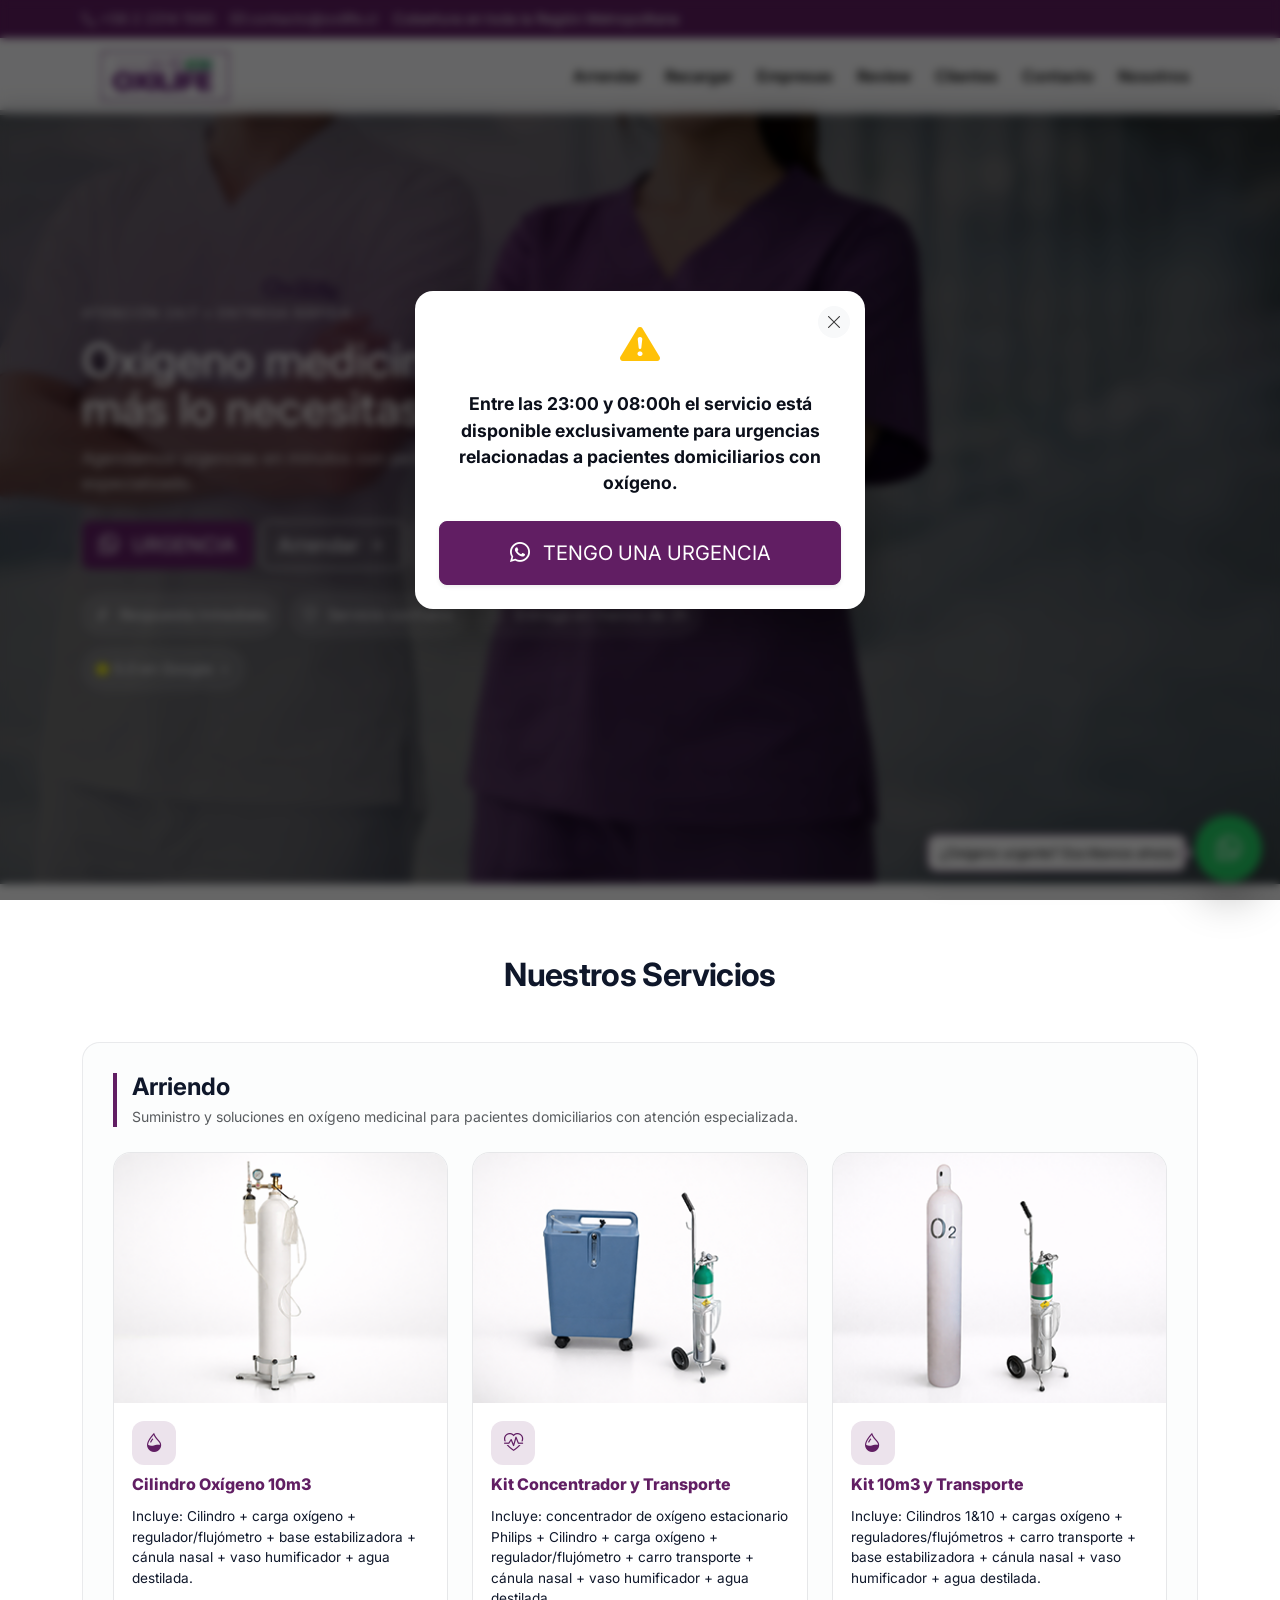
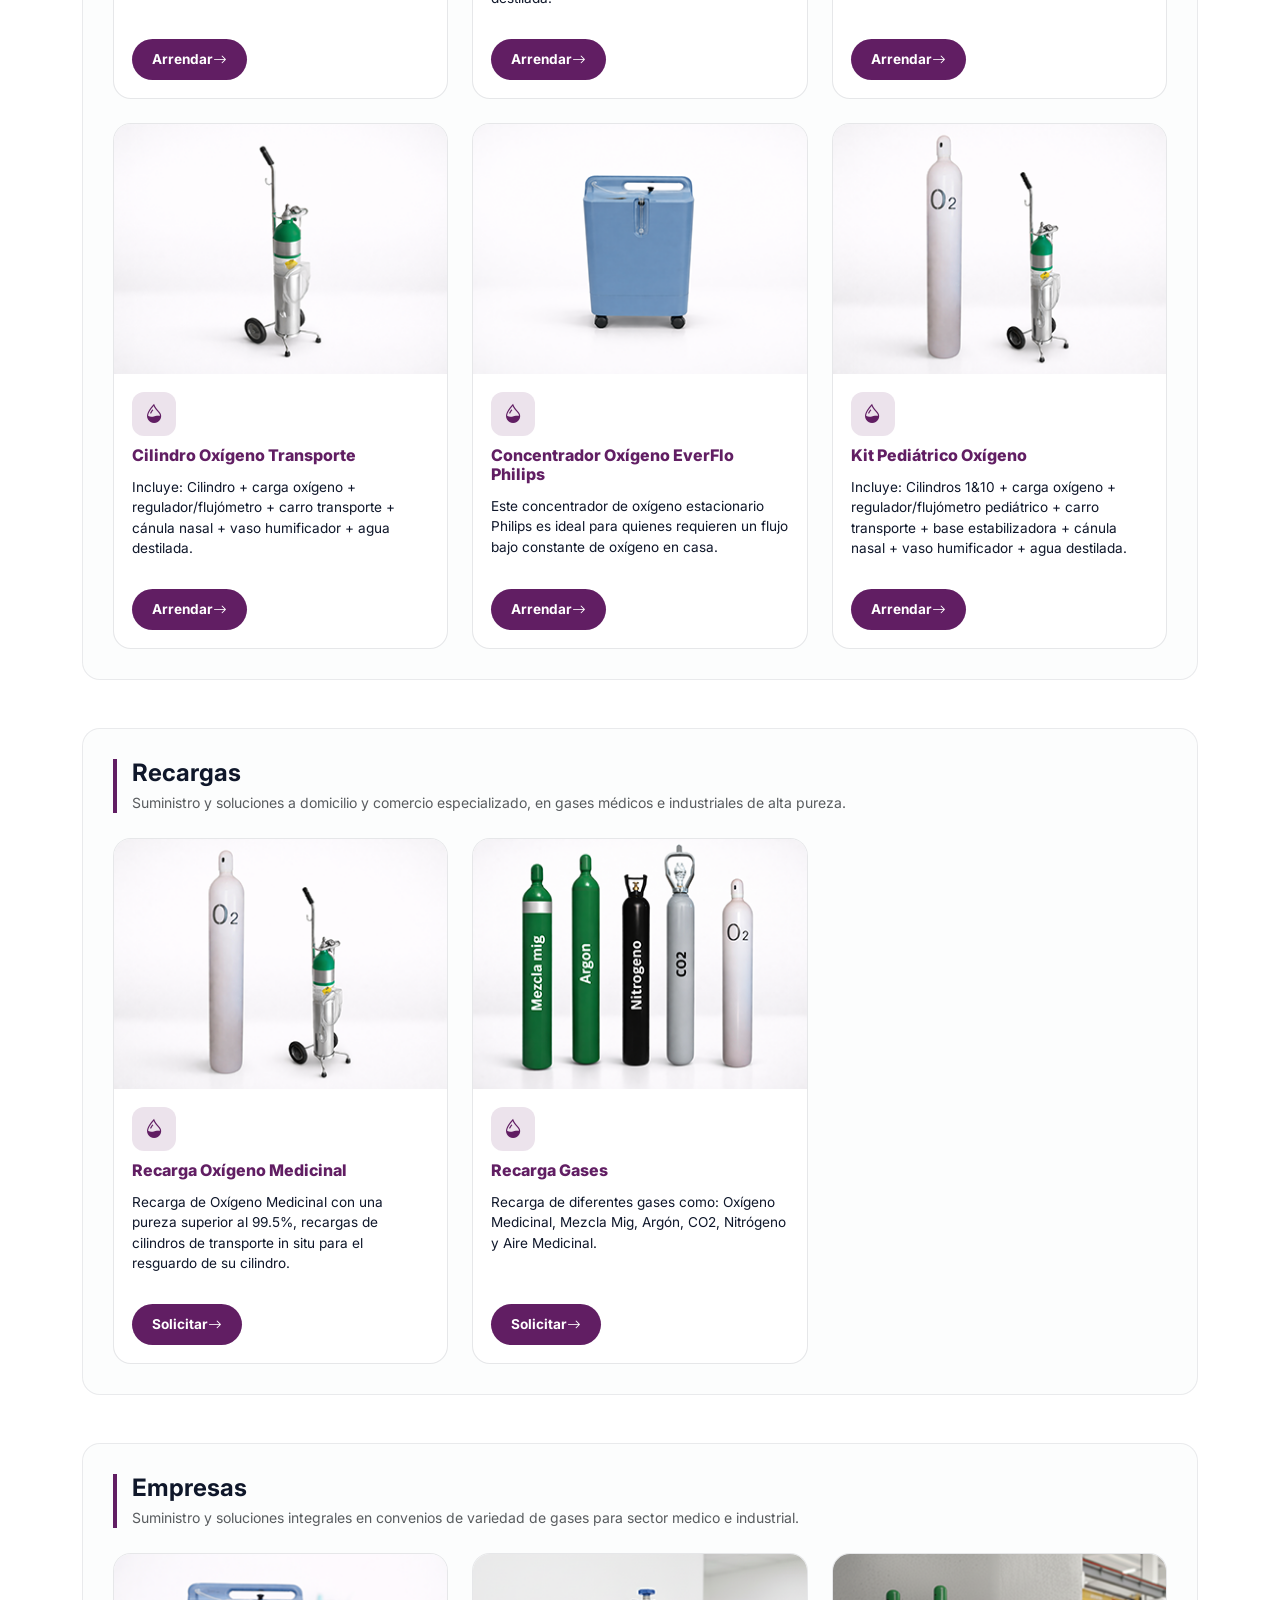
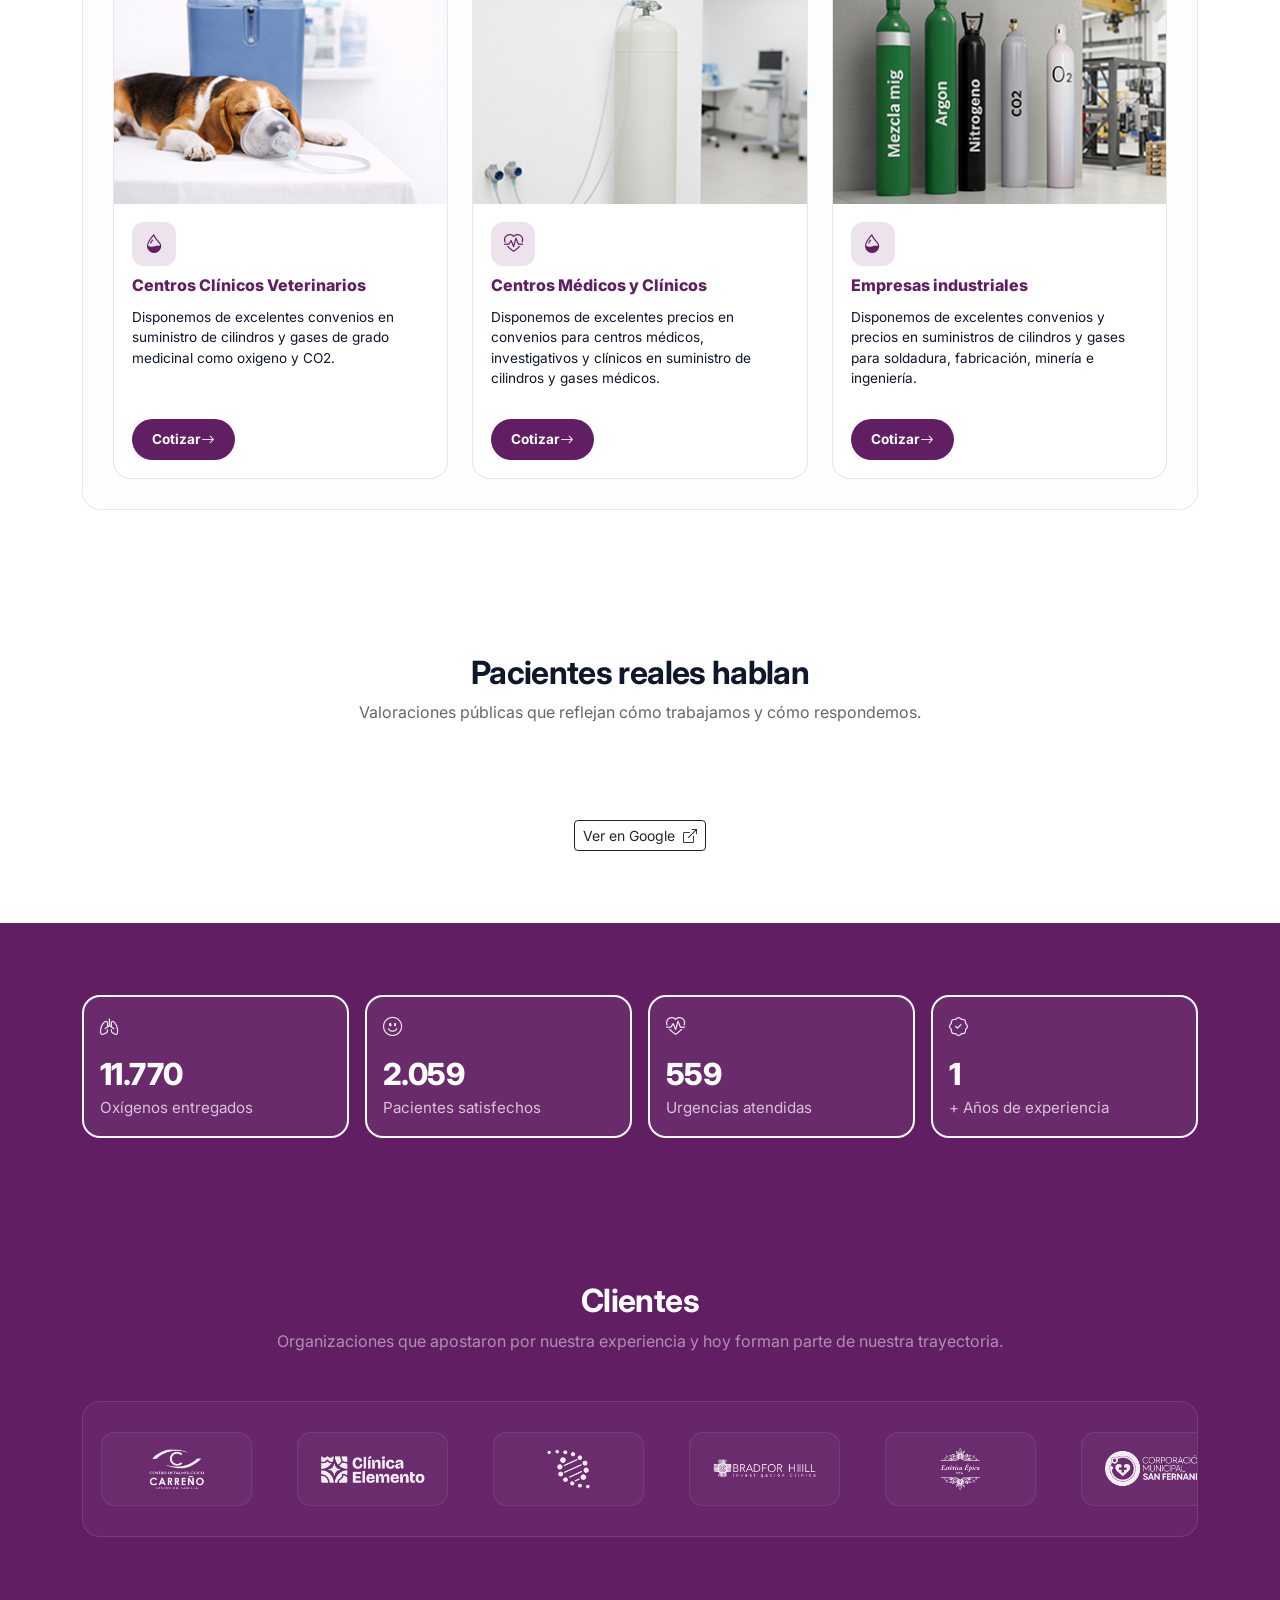
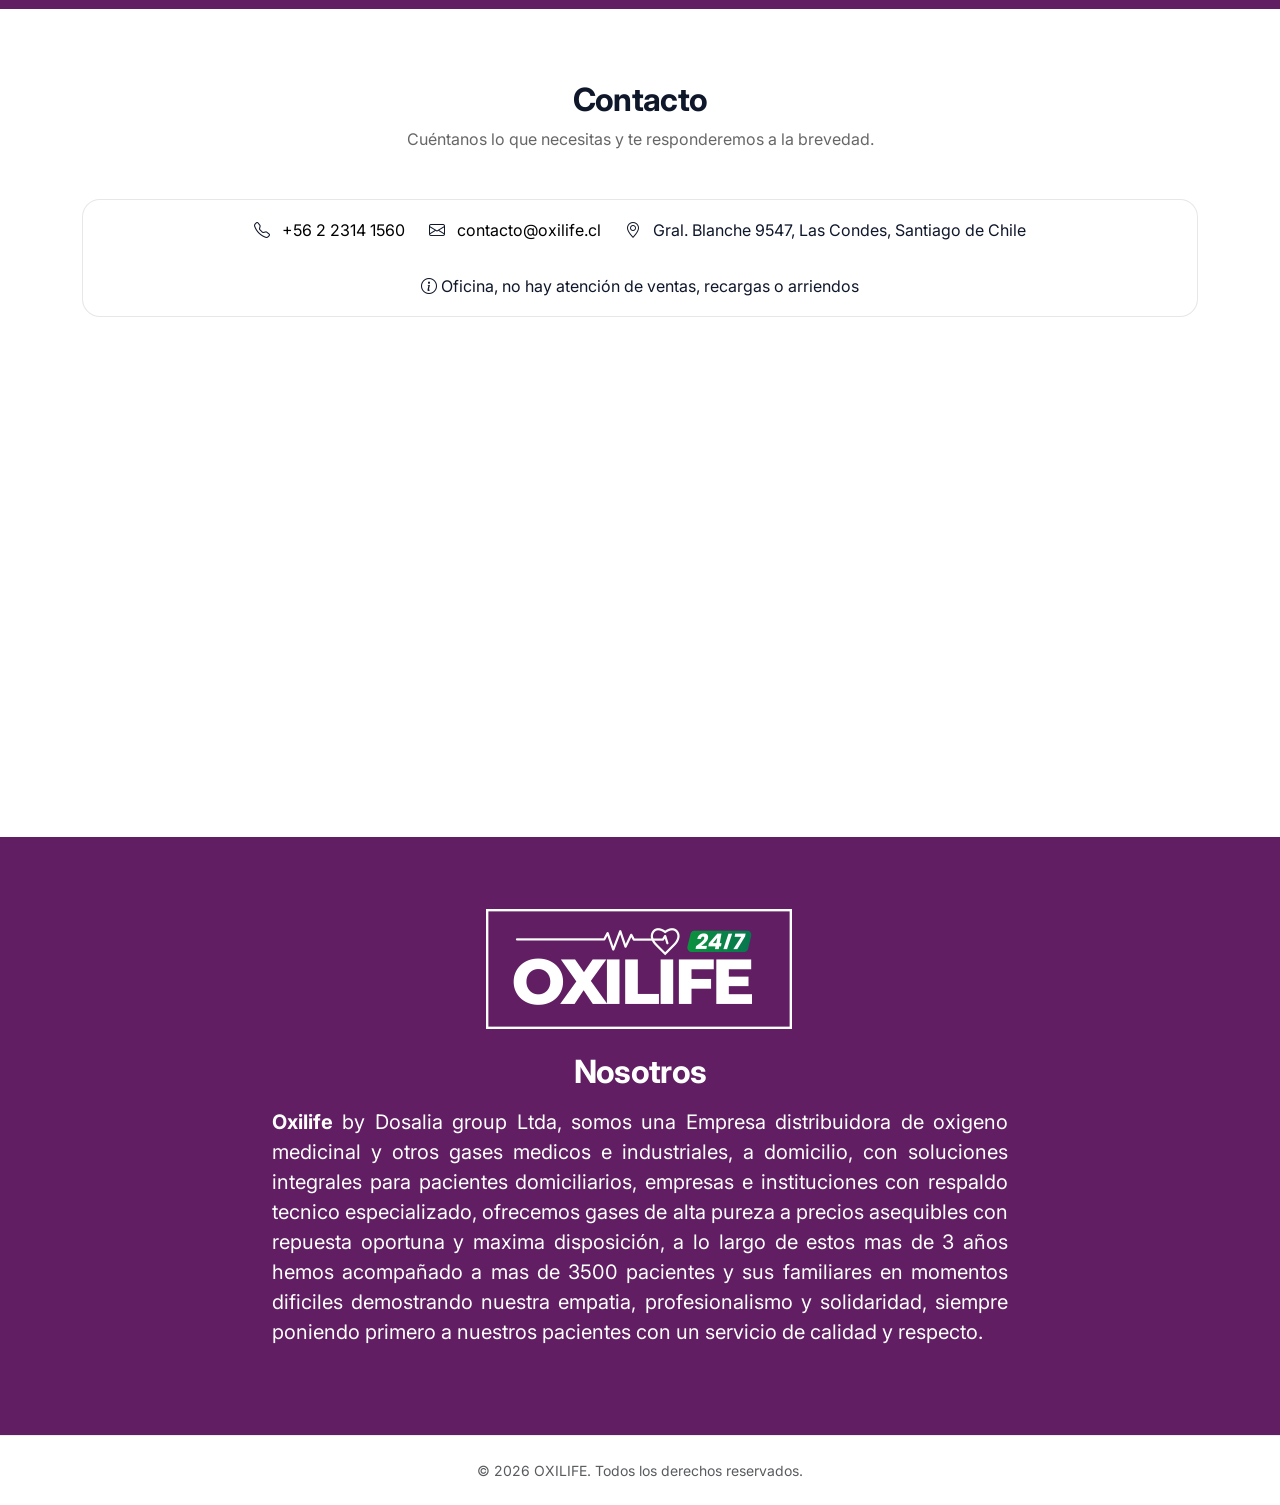
==== index.html @ cd109787 "added cobertura" ====
<!doctype html>
<html lang="es">
<head>
  <meta charset="utf-8" />
  <link rel="icon" type="image/png" href="assets/img/favicon.png">
  <link rel="apple-touch-icon" href="assets/img/favicon.png">
  <!-- Google Tag Manager -->
<script>(function(w,d,s,l,i){w[l]=w[l]||[];w[l].push({'gtm.start':
new Date().getTime(),event:'gtm.js'});var f=d.getElementsByTagName(s)[0],
j=d.createElement(s),dl=l!='dataLayer'?'&l='+l:'';j.async=true;j.src=
'https://www.googletagmanager.com/gtm.js?id='+i+dl;f.parentNode.insertBefore(j,f);
})(window,document,'script','dataLayer','GTM-K28HFMC9');</script>
<!-- End Google Tag Manager -->
  <meta name="viewport" content="width=device-width, initial-scale=1" />

  <title>OXILIFE | Oxígeno Medicinal 24/7</title>
  <meta name="description" content="Servicio 24/7 de oxígeno medicinal y atención a domicilio. Cotiza por WhatsApp o contáctanos." />
  <meta name="robots" content="index,follow" />

  <meta property="og:title" content="OXILIFE | Oxígeno 24/7" />
  <meta property="og:description" content="Atención 24/7, entrega rápida y soporte. Cotiza por WhatsApp." />
  <meta property="og:type" content="website" />
  <meta property="og:url" content="https://oxilife.cl/" />
  <meta property="og:image" content="https://oxilife/assets/og-cover.jpg" />

  <link href="https://cdn.jsdelivr.net/npm/bootstrap@5.3.3/dist/css/bootstrap.min.css" rel="stylesheet">
  <link href="https://cdn.jsdelivr.net/npm/bootstrap-icons@1.11.3/font/bootstrap-icons.css" rel="stylesheet">

  <link rel="preconnect" href="https://fonts.googleapis.com">
  <link rel="preconnect" href="https://fonts.gstatic.com" crossorigin>
  <link href="https://fonts.googleapis.com/css2?family=Inter:wght@300;400;600;700;800&display=swap" rel="stylesheet">

  <link rel="stylesheet" href="assets/css/styles.css" />
</head>

<body>
<!-- Google Tag Manager (noscript) -->
<noscript><iframe src="https://www.googletagmanager.com/ns.html?id=GTM-K28HFMC9"
height="0" width="0" style="display:none;visibility:hidden"></iframe></noscript>
<!-- End Google Tag Manager (noscript) -->
  <div class="header-fixed-wrapper sticky-top">
    <div class="topbar py-2">
      <div class="container d-flex flex-wrap align-items-center justify-content-between gap-2">
        <div class="d-flex flex-wrap align-items-center gap-3">
          <a class="topbar-link" href="tel:+56223141560"><i class="bi bi-telephone"></i> +56 2 2314 1560</a>
          <a class="topbar-link" href="mailto:contacto@oxilife.cl"><i class="bi bi-envelope"></i> contacto@oxilife.cl</a>
          <!-- TEXTO SOLO EN PC -->
          <span class="topbar-text d-none d-lg-inline">Cobertura en toda la Región Metropolitana</span>
        </div>
        <!-- TEXTO SOLO EN MOBILE -->
        <div class="container d-lg-none text-center mt-1">
          <span class="topbar-text">Cobertura en toda la Región Metropolitana</span>
        </div>
      </div>
    </div>

    <nav class="navbar navbar-expand-lg navglass">
      <div class="container">
        <a class="navbar-brand d-flex align-items-center gap-2" href="#inicio">
          <img src="assets/img/logo.png" alt="OXILIFE" style="height: 50px; width: auto;">
        </a>

        <button class="navbar-toggler" type="button" data-bs-toggle="collapse" data-bs-target="#navMain">
          <span class="navbar-toggler-icon"></span>
        </button>

        <div class="collapse navbar-collapse" id="navMain">
          <ul class="navbar-nav ms-auto mb-2 mb-lg-0 gap-lg-2">
            <li class="nav-item"><a class="nav-link" href="#servicios">Arrendar</a></li>
            <li class="nav-item"><a class="nav-link" href="#recargar-seccion">Recargar</a></li>
            <li class="nav-item"><a class="nav-link" href="#empresas-seccion">Empresas</a></li>
            <li class="nav-item"><a class="nav-link" href="#reviews">Review</a></li>
            <li class="nav-item"><a class="nav-link" href="#clientes">Clientes</a></li>
            <li class="nav-item"><a class="nav-link" href="#contacto">Contacto</a></li>
            <li class="nav-item"><a class="nav-link" href="#nosotros">Nosotros</a></li>
          </ul>
        </div>
      </div>
    </nav>
  </div>

  <header id="inicio" class="hero">
    <div class="hero-bg" aria-hidden="true"></div>
    <div class="hero-overlay"></div>

    <div class="container hero-inner">
      <div class="hero-content">
        <p class="hero-kicker">Atención 24/7 • Entrega rápida</p>
        <h1 class="hero-title">Oxígeno medicinal <span class="hero-em">24/7</span> cuando más lo necesitas</h1>
        <p class="hero-subtitle">
          Agendamos urgencias en minutos con personal enfermero especializado. 
        </p>

        <div class="d-flex flex-wrap gap-2 mt-4">
          <a class="btn btn-primary btn-lg" href="https://wa.link/ax20g0" target="_blank" rel="noopener">
            <i class="bi bi-whatsapp me-2"></i> URGENCIA
          </a>
          <a class="btn btn-outline-light btn-lg" href="#servicios">
            Arrendar <i class="bi bi-arrow-down-short ms-1"></i>
          </a>
          <a class="btn btn-outline-light btn-lg" href="#recargar-seccion">
            Recargar <i class="bi bi-arrow-down-short ms-1"></i>
          </a>
          <a class="btn btn-outline-light btn-lg" href="#empresas-seccion">
            Empresas <i class="bi bi-arrow-down-short ms-1"></i>
          </a>
        </div>

        <div class="hero-badges mt-4">
          <div class="badge-card"><i class="bi bi-lightning-charge"></i> Respuesta inmediata</div>
          <div class="badge-card"><i class="bi bi-shield-check"></i> Servicio confiable</div>
          <div class="badge-card"><i class="bi bi-clock-history"></i> Entrega en menos de 2h</div>
          <div class="badge-card"><a class="no-link-style" href="#reviews"><i class="bi bi-star-fill" style="color: yellow;"></i> 5.0 en Google <i class="bi bi-arrow-down-short"></i></a></div>
        </div>
      </div>
    </div>
  </header>

  <section id="servicios" class="section">
    <div class="container">
      <div class="section-head text-center mb-5">
        <h2 class="section-title">Nuestros Servicios</h2>
       </div>

      <div class="service-group-wrapper mb-5">
        <div class="group-header">
          <h3 class="h4 fw-bold mb-1">Arriendo</h3>
          <p class="text-muted small">Suministro y soluciones en oxígeno medicinal para pacientes domiciliarios con atención especializada.</p>
        </div>
        <div class="row g-4">
          <div class="col-12 col-md-6 col-lg-4">
            <article class="service-card">
              <div class="service-img"><img src="assets/img/Cilindro-Oxigeno-10m3.png" alt="Cilindro Oxígeno 10m3"></div>
              <div class="service-card-body">
                <div class="service-icon"><i class="bi bi-droplet-half"></i></div>
                <h3 class="h5">Cilindro Oxígeno 10m3</h3>
                <p>Incluye: Cilindro + carga oxígeno + regulador/flujómetro + base estabilizadora + cánula nasal + vaso humificador + agua destilada.</p>
                <a class="btn-card-morado btn-wa-personas" href="https://wa.link/7pteyf" target="_blank">Arrendar <i class="bi bi-arrow-right"></i></a>
              </div>
            </article>
          </div>
          <div class="col-12 col-md-6 col-lg-4">
            <article class="service-card">
              <div class="service-img"><img src="assets/img/Kit-Concentrador-y-Transporte.png" alt="Kit Concentrador"></div>
              <div class="service-card-body">
                <div class="service-icon"><i class="bi bi-heart-pulse"></i></div>
                <h3 class="h5">Kit Concentrador y Transporte</h3>
                <p>Incluye: concentrador de oxígeno estacionario Philips + Cilindro + carga oxígeno + regulador/flujómetro + carro transporte + cánula nasal + vaso humificador + agua destilada.</p>
                <a class="btn-card-morado btn-wa-personas" href="https://wa.link/7pteyf" target="_blank" rel="noopener">Arrendar <i class="bi bi-arrow-right"></i></a>
              </div>
            </article>
          </div>
          <div class="col-12 col-md-6 col-lg-4">
            <article class="service-card">
              <div class="service-img"><img src="assets/img/Kit-Pediatrico-Oxigeno.png" alt="Kit 10m3"></div>
              <div class="service-card-body">
                <div class="service-icon"><i class="bi bi-droplet-half"></i></div>
                <h3 class="h5">Kit 10m3 y Transporte</h3>
                <p>Incluye: Cilindros 1&10 + cargas oxígeno + reguladores/flujómetros + carro transporte + base estabilizadora + cánula nasal + vaso humificador + agua destilada.</p>
                <a class="btn-card-morado btn-wa-personas" href="https://wa.link/7pteyf" target="_blank" rel="noopener">Arrendar <i class="bi bi-arrow-right"></i></a>
              </div>
            </article>
          </div>
          <div class="col-12 col-md-6 col-lg-4">
            <article class="service-card">
              <div class="service-img"><img src="assets/img/Cilindro-Oxigeno-Transporte.png" alt="Cilindro Transporte"></div>
              <div class="service-card-body">
                <div class="service-icon"><i class="bi bi-droplet-half"></i></div>
                <h3 class="h5">Cilindro Oxígeno Transporte</h3>
                <p>Incluye: Cilindro + carga oxígeno + regulador/flujómetro + carro transporte + cánula nasal + vaso humificador + agua destilada.</p>
                <a class="btn-card-morado btn-wa-personas" href="https://wa.link/7pteyf" target="_blank" rel="noopener">Arrendar <i class="bi bi-arrow-right"></i></a>
              </div>
            </article>
          </div>
          <div class="col-12 col-md-6 col-lg-4">
            <article class="service-card">
              <div class="service-img"><img src="assets/img/Concentrador-EverFlo.png" alt="EverFlo"></div>
              <div class="service-card-body">
                <div class="service-icon"><i class="bi bi-droplet-half"></i></div>
                <h3 class="h5">Concentrador Oxígeno EverFlo Philips</h3>
                <p>Este concentrador de oxígeno estacionario Philips es ideal para quienes requieren un flujo bajo constante de oxígeno en casa.</p>
                <a class="btn-card-morado btn-wa-personas" href="https://wa.link/7pteyf" target="_blank" rel="noopener">Arrendar <i class="bi bi-arrow-right"></i></a>
              </div>
            </article>
          </div>
          <div class="col-12 col-md-6 col-lg-4">
            <article class="service-card">
              <div class="service-img"><img src="assets/img/Kit-Pediatrico-Oxigeno.png" alt="Kit Pediátrico"></div>
              <div class="service-card-body">
                <div class="service-icon"><i class="bi bi-droplet-half"></i></div>
                <h3 class="h5">Kit Pediátrico Oxígeno</h3>
                <p>Incluye: Cilindros 1&10 + carga oxígeno + regulador/flujómetro pediátrico + carro transporte + base estabilizadora + cánula nasal + vaso humificador + agua destilada.</p>
                <a class="btn-card-morado btn-wa-personas" href="https://wa.link/7pteyf" target="_blank" rel="noopener">Arrendar <i class="bi bi-arrow-right"></i></a>
              </div>
            </article>
          </div>
        </div>
      </div>

      <div class="service-group-wrapper mb-5" id="recargar-seccion">
        <div class="group-header">
          <h3 class="h4 fw-bold mb-1">Recargas</h3>
          <p class="text-muted small">Suministro y soluciones a domicilio y comercio especializado, en gases médicos e industriales de alta pureza.</p>
        </div>
        <div class="row g-4">
          <div class="col-12 col-md-6 col-lg-4">
            <article class="service-card">
              <div class="service-img"><img src="assets/img/Recarga-Oxigeno-Medicinal.png" alt="Recarga"></div>
              <div class="service-card-body">
                <div class="service-icon"><i class="bi bi-droplet-half"></i></div>
                <h3 class="h5">Recarga Oxígeno Medicinal</h3>
                <p>Recarga de Oxígeno Medicinal con una pureza superior al 99.5%, recargas de cilindros de transporte in situ para el resguardo de su cilindro.</p>
                <a class="btn-card-morado btn-wa-racargas-oxi" href="https://wa.link/jtpq0g" target="_blank" rel="noopener">Solicitar <i class="bi bi-arrow-right"></i></a>
              </div>
            </article>
          </div>
          <div class="col-12 col-md-6 col-lg-4">
            <article class="service-card">
              <div class="service-img"><img src="assets/img/Recarga-Gases.png" alt="Recarga Gases"></div>
              <div class="service-card-body">
                <div class="service-icon"><i class="bi bi-droplet-half"></i></div>
                <h3 class="h5">Recarga Gases</h3>
                <p>Recarga de diferentes gases como: Oxígeno Medicinal, Mezcla Mig, Argón, CO2, Nitrógeno y Aire Medicinal.</p>
                <a class="btn-card-morado btn-wa-recargas-gases" href="https://wa.link/xhfyz5" target="_blank" rel="noopener">Solicitar <i class="bi bi-arrow-right"></i></a>
              </div>
            </article>
          </div>
        </div>
      </div>

      <div class="service-group-wrapper" id="empresas-seccion">
        <div class="group-header">
          <h3 class="h4 fw-bold mb-1">Empresas</h3>
          <p class="text-muted small">Suministro y soluciones integrales en convenios de variedad de gases para sector medico e industrial.</p>
        </div>
        <div class="row g-4">
          <div class="col-12 col-md-6 col-lg-4">
            <article class="service-card">
              <div class="service-img"><img src="assets/img/Oxigeno-para-animales-clinicas-veterinarias.png" alt="Veterinaria"></div>
              <div class="service-card-body">
                <div class="service-icon"><i class="bi bi-droplet-half"></i></div>
                <h3 class="h5">Centros Clínicos Veterinarios</h3>
                <p>Disponemos de excelentes convenios en suministro de cilindros y gases de grado medicinal como oxigeno y CO2.</p>
                <a class="btn-card-morado btn-wa-empresas" href="https://wa.link/umwk5r" target="_blank" rel="noopener">Cotizar <i class="bi bi-arrow-right"></i></a>
              </div>
            </article>
          </div>
          <div class="col-12 col-md-6 col-lg-4">
            <article class="service-card">
              <div class="service-img"><img src="assets/img/Oxigeno-para-centros-medicos-y-clinicas.png" alt="Oxigeno Medico Clinico"></div>
              <div class="service-card-body">
                <div class="service-icon"><i class="bi bi-heart-pulse"></i></div>
                <h3 class="h5">Centros Médicos y Clínicos</h3>
                <p>Disponemos de excelentes precios en convenios para centros médicos, investigativos y clínicos en suministro de cilindros y gases médicos.</p>
                <a class="btn-card-morado btn-wa-empresas" href="https://wa.link/umwk5r" target="_blank" rel="noopener">Cotizar <i class="bi bi-arrow-right"></i></a>
              </div>
            </article>
          </div>
          <div class="col-12 col-md-6 col-lg-4">
            <article class="service-card">
              <div class="service-img"><img src="assets/img/Suministro-de-Oxigeno-Industrial.png" alt="Oxigeno Industrial"></div>
              <div class="service-card-body">
                <div class="service-icon"><i class="bi bi-droplet-half"></i></div>
                <h3 class="h5">Empresas industriales</h3>
                <p>Disponemos de excelentes convenios y precios en suministros de cilindros y gases para soldadura, fabricación, minería e ingeniería.</p>
                <a class="btn-card-morado btn-wa-empresas" href="https://wa.link/umwk5r" target="_blank" rel="noopener">Cotizar <i class="bi bi-arrow-right"></i></a>
              </div>
            </article>
          </div>
        </div>
      </div>
    </div>
  </section>

<section id="reviews" class="section">
  <div class="container">
    <div class="section-head text-center mb-5">
      <div>
        <h2 class="section-title">Pacientes reales hablan</h2>
        <p class="section-subtitle">Valoraciones públicas que reflejan cómo trabajamos y cómo respondemos.</p>
      </div>
    </div>

    <div class="row g-4 mt-1">
      <div class="col-12">
        <div id="shapo-widget-96c576bc30890f24c1f7"></div>
        <script id="shapo-embed-js" type="text/javascript" src="https://cdn.shapo.io/js/embed.js" defer></script>
      </div>
      </div>
    </div>

    <div class="text-center mt-4">
      <a class="btn btn-outline-dark btn-sm" href="https://maps.app.goo.gl/W5REZpLr8k1AgZRR9" target="_blank" rel="noopener">
        Ver en Google <i class="bi bi-box-arrow-up-right ms-1"></i>
      </a>
    </div>

  </div>
</section>

  <section id="datos" class="section section-alt">
    <div class="container">
      <div class="row g-3">
        <div class="col-6 col-lg-3">
          <div class="stat-card">
            <div class="stat-icon"><i class="bi bi-lungs"></i></div>
            <div class="stat-number" data-counter="20000">0</div>
            <div class="stat-label">Oxígenos entregados</div>
          </div>
        </div>
        <div class="col-6 col-lg-3">
          <div class="stat-card">
            <div class="stat-icon"><i class="bi bi-emoji-smile"></i></div>
            <div class="stat-number" data-counter="3500">0</div>
            <div class="stat-label">Pacientes satisfechos</div>
          </div>
        </div>
        <div class="col-6 col-lg-3">
          <div class="stat-card">
            <div class="stat-icon"><i class="bi bi-heart-pulse"></i></div>
            <div class="stat-number" data-counter="950">0</div>
            <div class="stat-label">Urgencias atendidas</div>
          </div>
        </div>
        <div class="col-6 col-lg-3">
          <div class="stat-card">
            <div class="stat-icon"><i class="bi bi-patch-check"></i></div>
            <div class="stat-number" data-counter="3">0</div>
            <div class="stat-label"> + Años de experiencia</div>
          </div>
        </div>
      </div>
    </div>
  </section>

  <section id="clientes" class="section section-dark">
    <div class="container">
      <div class="section-head text-center mb-5">
        <h2 class="section-title text-white">Clientes</h2>
        <p class="section-subtitle text-white-50">Organizaciones que apostaron por nuestra experiencia y hoy forman parte de nuestra trayectoria.</p>
      </div>
      <div class="logo-marquee" aria-label="Marcas y clientes">
        <div class="logo-track">
          <a class="logo-item" href="https://www.carrenovision.cl/" target="_blank"><img src="assets/img/logo1.png" alt="https://www.carrenovision.cl"></a>
          <a class="logo-item" href="https://clinicaelemento.cl/" target="_blank"><img src="assets/img/logo2.png" alt="https://clinicaelemento.cl/"></a>
          <a class="logo-item" href="https://desarrolloclinico.cl/" target="_blank"><img src="assets/img/logo3.png" alt="https://desarrolloclinico.cl/"></a>
          <a class="logo-item" href="https://www.bradfordhill.org/" target="_blank"><img src="assets/img/logo4.png" alt="https://www.bradfordhill.org/"></a>
          <a class="logo-item" href="https://www.instagram.com/clinica_estetica_epica" target="_blank"><img src="assets/img/logo5.png" alt="https://www.instagram.com/clinica_estetica_epica"></a>
          <a class="logo-item" href="https://cormusaf.cl/" target="_blank"><img src="assets/img/logo6.png" alt="https://cormusaf.cl/"></a>
          <a class="logo-item" href="https://www.carrenovision.cl/" target="_blank"><img src="assets/img/logo7.png" alt="https://www.carrenovision.cl/"></a>
          <a class="logo-item" href="https://clinicaelemento.cl/" target="_blank"><img src="assets/img/logo8.png" alt="https://clinicaelemento.cl/"></a>
          <a class="logo-item" href="https://desarrolloclinico.cl/" target="_blank"><img src="assets/img/logo9.png" alt="https://desarrolloclinico.cl/"></a>
          <a class="logo-item" href="https://www.bradfordhill.org/" target="_blank"><img src="assets/img/logo10.png" alt="https://www.bradfordhill.org/"></a>
          <a class="logo-item" href="https://www.instagram.com/clinica_estetica_epica" target="_blank"><img src="assets/img/logo11.png" alt="https://www.instagram.com/clinica_estetica_epica"></a>
          <a class="logo-item" href="https://cormusaf.cl/" target="_blank"><img src="assets/img/logo12.png" alt="https://cormusaf.cl/"></a>
          <a class="logo-item" href="https://www.carrenovision.cl/" target="_blank"><img src="assets/img/logo1.png" alt="https://www.carrenovision.cl/"></a>
          <a class="logo-item" href="https://clinicaelemento.cl/" target="_blank"><img src="assets/img/logo2.png" alt="https://clinicaelemento.cl/"></a>
          <a class="logo-item" href="https://desarrolloclinico.cl/" target="_blank"><img src="assets/img/logo3.png" alt="https://desarrolloclinico.cl/"></a>
          <a class="logo-item" href="https://www.bradfordhill.org/" target="_blank"><img src="assets/img/logo4.png" alt="https://www.bradfordhill.org/""></a>
          <a class="logo-item" href="https://www.instagram.com/clinica_estetica_epica" target="_blank"><img src="assets/img/logo5.png" alt="https://www.instagram.com/clinica_estetica_epica"></a>
          <a class="logo-item" href="https://cormusaf.cl/" target="_blank"><img src="assets/img/logo6.png" alt="https://cormusaf.cl/"></a>
          <a class="logo-item" href="https://www.carrenovision.cl/" target="_blank"><img src="assets/img/logo7.png" alt="https://www.carrenovision.cl/"></a>
          <a class="logo-item" href="https://clinicaelemento.cl/" target="_blank"><img src="assets/img/logo8.png" alt="https://clinicaelemento.cl/"></a>
          <a class="logo-item" href="https://desarrolloclinico.cl/" target="_blank"><img src="assets/img/logo9.png" alt="https://desarrolloclinico.cl/"></a>
          <a class="logo-item" href="https://www.bradfordhill.org/" target="_blank"><img src="assets/img/logo10.png" alt="https://www.bradfordhill.org/"></a>
          <a class="logo-item" href="https://www.instagram.com/clinica_estetica_epica" target="_blank"><img src="assets/img/logo11.png" alt="https://www.instagram.com/clinica_estetica_epica"></a>
          <a class="logo-item" href="https://cormusaf.cl/" target="_blank"><img src="assets/img/logo12.png" alt="https://cormusaf.cl/"></a>
        </div>
      </div>
    </div>
  </section>

  <section id="contacto" class="section">
    <div class="container">
      <div class="section-head text-center mb-5">
        <h2 class="section-title">Contacto</h2>
        <p class="section-subtitle">Cuéntanos lo que necesitas y te responderemos a la brevedad.</p>
      </div>
      <div class="row g-4">
        <div class="col-12">
          <div class="contact-card mb-4 text-center">
              <ul class="list-unstyled mb-0 d-flex flex-wrap justify-content-center gap-4">
              <li class="mb-2"><i class="bi bi-telephone me-2"></i> <a class="contact-link" href="tel:+56223141560">+56 2 2314 1560</a></li>
              <li class="mb-2"><i class="bi bi-envelope me-2"></i> <a class="contact-link" href="mailto:contacto@oxilife.cl">contacto@oxilife.cl</a></li>
              <li class="mb-2"><i class="bi bi-geo-alt me-2"></i> Gral. Blanche 9547, Las Condes, Santiago de Chile</li>
              <li class="mb-0 w-100"><i class="bi bi-info-circle"></i> Oficina, no hay atención de ventas, recargas o arriendos</li>
            </ul>
          </div>
        </div>
        <div class="col-12">
          <div style="border-radius: 18px; overflow: hidden; height: 400px; width: 100%;">
            <iframe src="https://www.google.com/maps/embed?pb=!1m18!1m12!1m3!1d3330.158580572131!2d-70.5283515!3d-33.421683!2m3!1f0!2f0!3f0!3m2!1i1024!2i768!4f13.1!3m3!1m2!1s0x9662cefa9d67223b%3A0xc3f92d77d73010f3!2sGral.%20Blanche%209547%2C%20Las%20Condes%2C%20Regi%C3%B3n%20Metropolitana!5e0!3m2!1ses-419!2scl!4v1709848200000!5m2!1ses-419!2scl" width="100%" height="100%" style="border:0;" allowfullscreen="" loading="lazy" referrerpolicy="no-referrer-when-downgrade"></iframe>
          </div>
        </div>
      </div>
    </div>
  </section>

  <section id="nosotros" class="section section-dark">
    <div class="container text-center">
      <div class="mb-4">
        <img src="assets/img/logow.png" alt="Oxilife Logo Blanco" style="height: 120px; width: auto;">
      </div>
      <div class="row justify-content-center">
        <div class="col-12 col-lg-8">
          <h2 class="section-title text-white mb-3">Nosotros</h2>
          <p class="lead text-white text-justify-custom" style="font-weight: 400;">
          <strong>Oxilife</strong> by Dosalia group Ltda, somos una Empresa distribuidora de oxigeno medicinal y otros gases medicos e industriales, a domicilio, con soluciones integrales para pacientes domiciliarios, empresas e instituciones con respaldo tecnico especializado, ofrecemos gases de alta pureza a precios asequibles con repuesta oportuna y maxima disposición, a lo largo de estos mas de 3 años hemos acompañado a mas de 3500 pacientes y sus familiares en momentos dificiles demostrando nuestra empatia, profesionalismo y solidaridad, siempre poniendo primero a nuestros pacientes con un servicio de calidad y respecto.
          </p>
        </div>
      </div>
    </div>
  </section>

  <footer class="footer">
    <div class="container py-4 text-center">
      <div class="small text-muted">© <span id="year"></span> OXILIFE. Todos los derechos reservados.</div>
    </div>
  </footer>

  <div class="wa-container">
    <div class="wa-bubble">¿Oxígeno urgente? Escríbenos ahora</div>
    <a class="wa-float btn-wa-personas" href="https://wa.link/7pteyf" target="_blank" rel="noopener" aria-label="WhatsApp">
      <i class="bi bi-whatsapp"></i>
    </a>
  </div>

  <div id="nightPopup" class="night-overlay" style="display: none;">
    <div class="night-content">
      <button type="button" class="night-close" id="closePopup" aria-label="Cerrar">
        <i class="bi bi-x-lg"></i>
      </button>
      <div class="text-center p-4">
        <div class="mb-3">
          <i class="bi bi-exclamation-triangle-fill text-warning" style="font-size: 2.5rem;"></i>
        </div>
        <p class="fw-bold mb-4" style="font-size: 1.1rem; color: #0b0f1a;">
          Entre las 23:00 y 08:00h el servicio está disponible exclusivamente para urgencias relacionadas a pacientes domiciliarios con oxígeno.
        </p>
        <a href="https://wa.link/1i8kuc" class="btn btn-primary btn-lg w-100 py-3 shadow-sm" target="_blank">
          <i class="bi bi-whatsapp me-2"></i> TENGO UNA URGENCIA
        </a>
      </div>
    </div>
  </div>

  <script>

    const bubble = document.querySelector('.wa-bubble');

    function loopBubble() {
      // Mostrar
      bubble.classList.add('active');

      // Ocultar después de 8s
        setTimeout(() => {
          bubble.classList.remove('active');

          // Esperar 10s oculto y repetir ciclo
          setTimeout(loopBubble, 10000);

        }, 8000);
    }

    // Primera ejecución
    setTimeout(loopBubble, 2000);

  </script>
  <script src="https://cdn.jsdelivr.net/npm/bootstrap@5.3.3/dist/js/bootstrap.bundle.min.js"></script>
  <script src="assets/js/app.js"></script>
</body>
</html>
---- assets/css/styles.css ----
:root{
  --bg: #0b0f1a;
  --glass: rgba(255,255,255,.08);
  --glass2: rgba(255,255,255,.12);
  --text: #0f172a;
  --muted: rgba(255,255,255,.70);
  --radius: 18px;

  --brand: #611e63;   /* ✅ tu morado */
  --brandDark: #4f1851; /* ✅ hover más oscuro */
}

*{ box-sizing: border-box; }
html{ scroll-behavior: smooth; }
body{
  font-family: "Inter", system-ui, -apple-system, Segoe UI, Roboto, Arial, sans-serif;
  color: var(--text);
}

/* ✅ Fijar Topbar y Navbar juntas */
.header-fixed-wrapper {
  position: fixed;
  top: 0;
  width: 100%;
  z-index: 1030;
}

/* Compensar el alto del header fijo para que el scroll no tape títulos */
html {
  scroll-padding-top: 140px; 
}

/* ✅ Navbar: Fondo #f8f9fa4f, texto negro con hover gris */
.navglass{
  background: #f8f9fa4f !important;
  backdrop-filter: blur(10px);
  border-bottom: 1px solid rgba(255,255,255,.08);
}

.navglass .nav-link {
  color: #000000 !important;
  font-weight: 600;
  transition: color 0.2s ease;
}

.navglass .nav-link:hover {
  color: #6c757d !important;
}

/* ✅ Bootstrap primary -> morado Oxilife */
.btn-primary{
  --bs-btn-bg: var(--brand);
  --bs-btn-border-color: var(--brand);
  --bs-btn-hover-bg: var(--brandDark);
  --bs-btn-hover-border-color: var(--brandDark);
  --bs-btn-active-bg: var(--brandDark);
  --bs-btn-active-border-color: var(--brandDark);
}

.topbar-text {
  color: #fff; /* blanco */
  font-size: 0.9rem;
  white-space: nowrap;
}

.topbar{
  background: #611e63;
  color: rgba(255,255,255,.9);
}
.topbar-link{
  color: rgba(255,255,255,.85);
  text-decoration: none;
  font-size: .9rem;
}
.topbar-link:hover{ color: #fff; }
.topbar-social{
  color: rgba(255,255,255,.8);
  font-size: 1.05rem;
}
.topbar-social:hover{ color: #fff; }

.brand-dot{
  width: 10px; height: 10px;
  background: var(--brand);
  border-radius: 50%;
  display: inline-block;
  box-shadow: 0 0 0 6px rgba(97,30,99,.18);
}

.hero{
  position: relative;
  min-height: 86vh;
  display: flex;
  align-items: center;
  color: #fff;
  overflow: hidden;
  margin-top: 110px; /* ✅ Margen para evitar que el header fijo tape el Hero */
}

.hero-bg{
  position: absolute;
  inset: 0;
  background-size: cover;
  background-position: center;
  background-repeat: no-repeat;
  opacity: 1;
  transition: opacity .8s ease;
}
.hero-overlay{
  position: absolute; inset: 0;
  background:
    radial-gradient(900px 500px at 25% 30%, rgba(97,30,99,.35), transparent 60%),
    linear-gradient( to bottom, rgba(0,0,0,.55), rgba(0,0,0,.55) );
}
.hero-inner{
  position: relative;
  z-index: 1;
  display: flex;
  gap: 24px;
  align-items: stretch;
  justify-content: space-between;
}
.hero-content{
  max-width: 720px;
  padding: 56px 0;
}
.hero-kicker{
  margin: 0 0 12px 0;
  color: rgba(255,255,255,.85);
  letter-spacing: .08em;
  text-transform: uppercase;
  font-size: .85rem;
}
.hero-title{
  font-size: clamp(2.1rem, 3.6vw, 3.4rem);
  line-height: 1.05;
  margin: 0 0 14px 0;
}
.hero-em{
  color: #fff;
  text-shadow: 0 0 28px rgba(97,30,99,.45);
}
.hero-subtitle{
  color: rgba(255,255,255,.80);
  max-width: 52ch;
  font-size: 1.05rem;
}
.hero-badges{
  display: flex;
  flex-wrap: wrap;
  gap: 10px;
}
.badge-card{
  display: inline-flex;
  align-items: center;
  gap: 10px;
  padding: 10px 12px;
  border-radius: 999px;
  background: rgba(255,255,255,.10);
  border: 1px solid rgba(255,255,255,.10);
  color: rgba(255,255,255,.92);
  font-size: .92rem;
}

/*NUEVA BURBUJA CLIKEABLE DE PUNTUACION EN GOOGLE*/
.no-link-style{
  color: rgba(255,255,255,.92) !important;
  text-decoration: none !important;
}

.hero-aside{
  display: none;
}
@media (min-width: 992px){
  .hero-aside{
    display: block;
    padding: 56px 0;
    width: 320px;
  }
}
.glass-card{
  background: var(--glass);
  border: 1px solid rgba(255,255,255,.12);
  border-radius: var(--radius);
  padding: 18px;
  backdrop-filter: blur(10px);
}

.section{
  padding: 72px 0;
}
.section-alt{
  background: #611e63;
  color: #fff;
}
.section-head{
  margin-bottom: 24px;
}
.section-title{
  margin: 0;
  font-weight: 700;
  letter-spacing: -0.02em;
}
.section-subtitle{
  margin: 8px 0 0;
  color: rgba(0,0,0,.6);
}
.section-alt .section-subtitle{
  color: rgba(255,255,255,.7);
}

/* ✅ NUEVOS GRUPOS DE SERVICIOS */
.service-group-wrapper {
  border: 1px solid rgba(15,23,42,0.08);
  border-radius: var(--radius);
  padding: 30px;
  background: rgba(248, 249, 250, 0.4);
}
.group-header {
  margin-bottom: 25px;
  border-left: 4px solid var(--brand);
  padding-left: 15px;
}

/* ✅ SERVICE CARDS: Sin bordes blancos, mascara perfecta */
.service-card{
  border-radius: var(--radius);
  border: 1px solid rgba(15,23,42,.10);
  padding: 0; 
  height: 100%;
  background: #fff;
  transition: transform .18s ease, box-shadow .18s ease;
  overflow: hidden; 
  display: flex;
  flex-direction: column;
}

.service-card:hover{
  transform: translateY(-3px);
  box-shadow: 0 18px 40px rgba(2,6,23,.10);
}

.service-img {
  width: 100%;
  /* Alto dinámico proporcional para no dejar huecos blancos */
  aspect-ratio: 16 / 12; 
  overflow: hidden;
  background: #f8f9fa;
}
.service-img img {
  width: 100%;
  height: 100%;
  /* ✅ Cover + top para que la imagen rellene la card desde arriba sin cortes feos ni espacios */
  object-fit: cover; 
  object-position: top;
}

.service-card-body {
  padding: 18px;
  display: flex;
  flex-direction: column;
  flex-grow: 1;
}

.service-card h3 {
  color: var(--brand) !important;
  font-weight: 800 !important;
  font-size: 1rem;
  margin-bottom: 12px;
}

.service-card-body p {
  font-size: 0.85rem;
  flex-grow: 1;
}

.service-icon{
  width: 44px; height: 44px;
  border-radius: 12px;
  background: rgba(97,30,99,.12);
  color: var(--brand);
  display: grid;
  place-items: center;
  font-size: 1.2rem;
  margin-bottom: 10px;
}

.link-soft{
  text-decoration: none;
  color: var(--brand);
  font-weight: 600;
}
.link-soft:hover{ text-decoration: underline; }

.btn-card-morado {
  display: inline-flex;
  align-items: center;
  justify-content: center;
  padding: 10px 20px;
  background-color: var(--brand);
  color: #fff !important;
  text-decoration: none;
  border-radius: 999px;
  font-weight: 700;
  font-size: 0.85rem;
  transition: background-color .2s ease;
  width: fit-content;
  margin-top: 15px;
}
.btn-card-morado:hover {
  background-color: var(--brandDark);
}

/* ✅ NOSOTROS: Texto blanco puro y JUSTIFICADO */
#nosotros p.lead {
  color: #ffffff !important; 
}
.text-justify-custom {
  text-align: justify;
}

/* ✅ DATOS: Cajas con borde blanco */
.stat-card{
  border-radius: var(--radius);
  background: rgba(255,255,255,.06);
  border: 2px solid #ffffff !important; /* Borde blanco solicitado */
  padding: 16px;
  height: 100%;
}
.stat-icon{
  font-size: 1.2rem;
  color: rgba(255,255,255,.9);
}
.stat-number{
  font-size: 1.9rem;
  font-weight: 800;
  letter-spacing: -0.02em;
  margin-top: 10px;
}
.stat-label{
  color: rgba(255,255,255,.72);
  font-size: .95rem;
}

.review-card{
  border-radius: var(--radius);
  border: 1px solid rgba(15,23,42,.10);
  padding: 16px;
  background: #fff;
  height: 100%;
}
.review-head{
  display: flex;
  align-items: center;
  gap: 10px;
  margin-bottom: 10px;
}
.avatar{
  width: 36px; height: 36px;
  border-radius: 50%;
  display: grid;
  place-items: center;
  background: rgba(97,30,99,.14);
  color: var(--brand);
  font-weight: 700;
}

.section-dark{
  background: #611e63;
}

/* ✅ CARRUSEL OPTIMIZADO PARA 12+12 LOGOS (SIN SALTOS) */
.logo-marquee{
  position: relative;
  overflow: hidden;
  border-radius: var(--radius);
  border: 1px solid rgba(255,255,255,.10);
  background: rgba(255,255,255,.04);
  padding: 30px 0; /* Mantenemos tu padding incrementado */
}
.logo-track{
  display: flex;
  align-items: center;
  gap: 45px; /* Mantenemos tu gap incrementado */
  width: max-content;
  /* Ajuste a 40s para fluidez con 24 elementos */
  animation: marquee 40s linear infinite !important;
  padding: 0 18px;
}
.logo-marquee:hover .logo-track{
  animation-play-state: paused; 
}
.logo-item{
  flex-shrink: 0; /* ✅ Crucial para que el cálculo del 50% sea exacto */
  display: inline-flex;
  align-items: center;
  justify-content: center;
  padding: 15px 22px; 
  border-radius: 14px;
  border: 1px solid rgba(255,255,255,.08);
  background: rgba(255,255,255,.03);
  transition: transform .18s ease, background .18s ease, border-color .18s ease;
}
.logo-item:hover{
  transform: translateY(-2px);
  background: rgba(255,255,255,.06);
  border-color: rgba(255,255,255,.16);
}
.logo-item img{
  height: 42px; 
  width: auto;
  filter: brightness(0) invert(1); 
  opacity: .92;
}

@keyframes marquee{
  from{ transform: translateX(0); }
  /* ✅ Al llegar al -50%, el segundo bloque de 12 logos está en la misma posición que el primero al inicio */
  to{ transform: translateX(-50%); }
}

.contact-card, .form-card{
  border-radius: var(--radius);
  border: 1px solid rgba(15,23,42,.10);
  background: #fff;
  padding: 18px;
}

/* ✅ CONTACTO: Enlaces negros sin subrayado */
.contact-link {
  color: #000000 !important;
  text-decoration: none !important;
}
.contact-link:hover {
  color: var(--brand) !important;
}

.footer{
  border-top: 1px solid rgba(15,23,42,.08);
  background: #fff;
}
.footer-social{
  color: rgba(15,23,42,.75);
  font-size: 1.2rem;
}
.footer-social:hover{ color: var(--brand); }

/* ✅ WHATSAPP: 20% más grande */
.wa-float{
  position: fixed;
  right: 18px;
  bottom: 18px;
  width: 67px; 
  height: 67px; 
  border-radius: 50%;
  display: grid;
  place-items: center;
  background: #25D366;
  color: #fff;
  text-decoration: none;
  box-shadow: 0 18px 40px rgba(0,0,0,.25);
  z-index: 999;
  font-size: 1.5rem; 
}

/* Contenedor whatsapp y burbuja */
.wa-container {
  position: fixed;
  right: 18px;
  bottom: 18px;
  z-index: 999;
}

/* Burbuja */
.wa-bubble {
  position: absolute;
  bottom: 10px;
  right: 75px;
  background: #ffffff;
  color: #000000;
  font-size: 0.85rem;
  padding: 8px 12px;
  border-radius: 10px;
  border: 1px solid #611e63;
  box-shadow: 0 10px 25px rgba(0,0,0,0.15);
  white-space: nowrap;
  opacity: 0;
  transform: translateX(10px);
  transition: all 0.3s ease;
}

/* Flechita */
.wa-bubble::after {
  content: "";
  position: absolute;
  right: -5px;
  top: 50%;
  width: 10px;
  height: 10px;
  background: white;
  border: 1px solid #611e63;
  box-shadow: 0 10px 25px rgba(0,0,0,0.15);
  transform: translateY(-50%) rotate(45deg);;
}

/* Animación latido */
@keyframes pulseBubble {
  0% { transform: scale(1); }
  50% { transform: scale(1.05); }
  100% { transform: scale(1); }
}

/* Vibración sutil */
@keyframes shakeBubble {
  0% { transform: translateX(0); }
  25% { transform: translateX(-1px); }
  50% { transform: translateX(1px); }
  75% { transform: translateX(-1px); }
  100% { transform: translateX(0); }
}

/* Estado activo */
.wa-bubble.active {
  opacity: 1;
  transform: translateX(0);
  animation: pulseBubble 1s ease, shakeBubble 0.3s ease;
}

/* --- ESTILOS AGREGADOS PARA EL POPUP --- */
.night-overlay {
  position: fixed;
  inset: 0;
  background: rgba(0, 0, 0, 0.6);
  backdrop-filter: blur(4px);
  z-index: 9999;
  display: flex;
  align-items: center;
  justify-content: center;
  padding: 20px;
}

.night-content {
  background: #ffffff;
  max-width: 450px;
  width: 100%;
  border-radius: var(--radius);
  position: relative;
  box-shadow: 0 20px 50px rgba(0,0,0,0.3);
  animation: popupFadeIn 0.3s ease-out;
}

.night-close {
  position: absolute;
  top: 15px;
  right: 15px;
  background: #f8f9fa;
  border: none;
  width: 32px;
  height: 32px;
  border-radius: 50%;
  display: flex;
  align-items: center;
  justify-content: center;
  color: #333;
  transition: background 0.2s;
}

.night-close:hover {
  background: #e9ecef;
}

@keyframes popupFadeIn {
  from { opacity: 0; transform: translateY(20px); }
  to { opacity: 1; transform: translateY(0); }
}
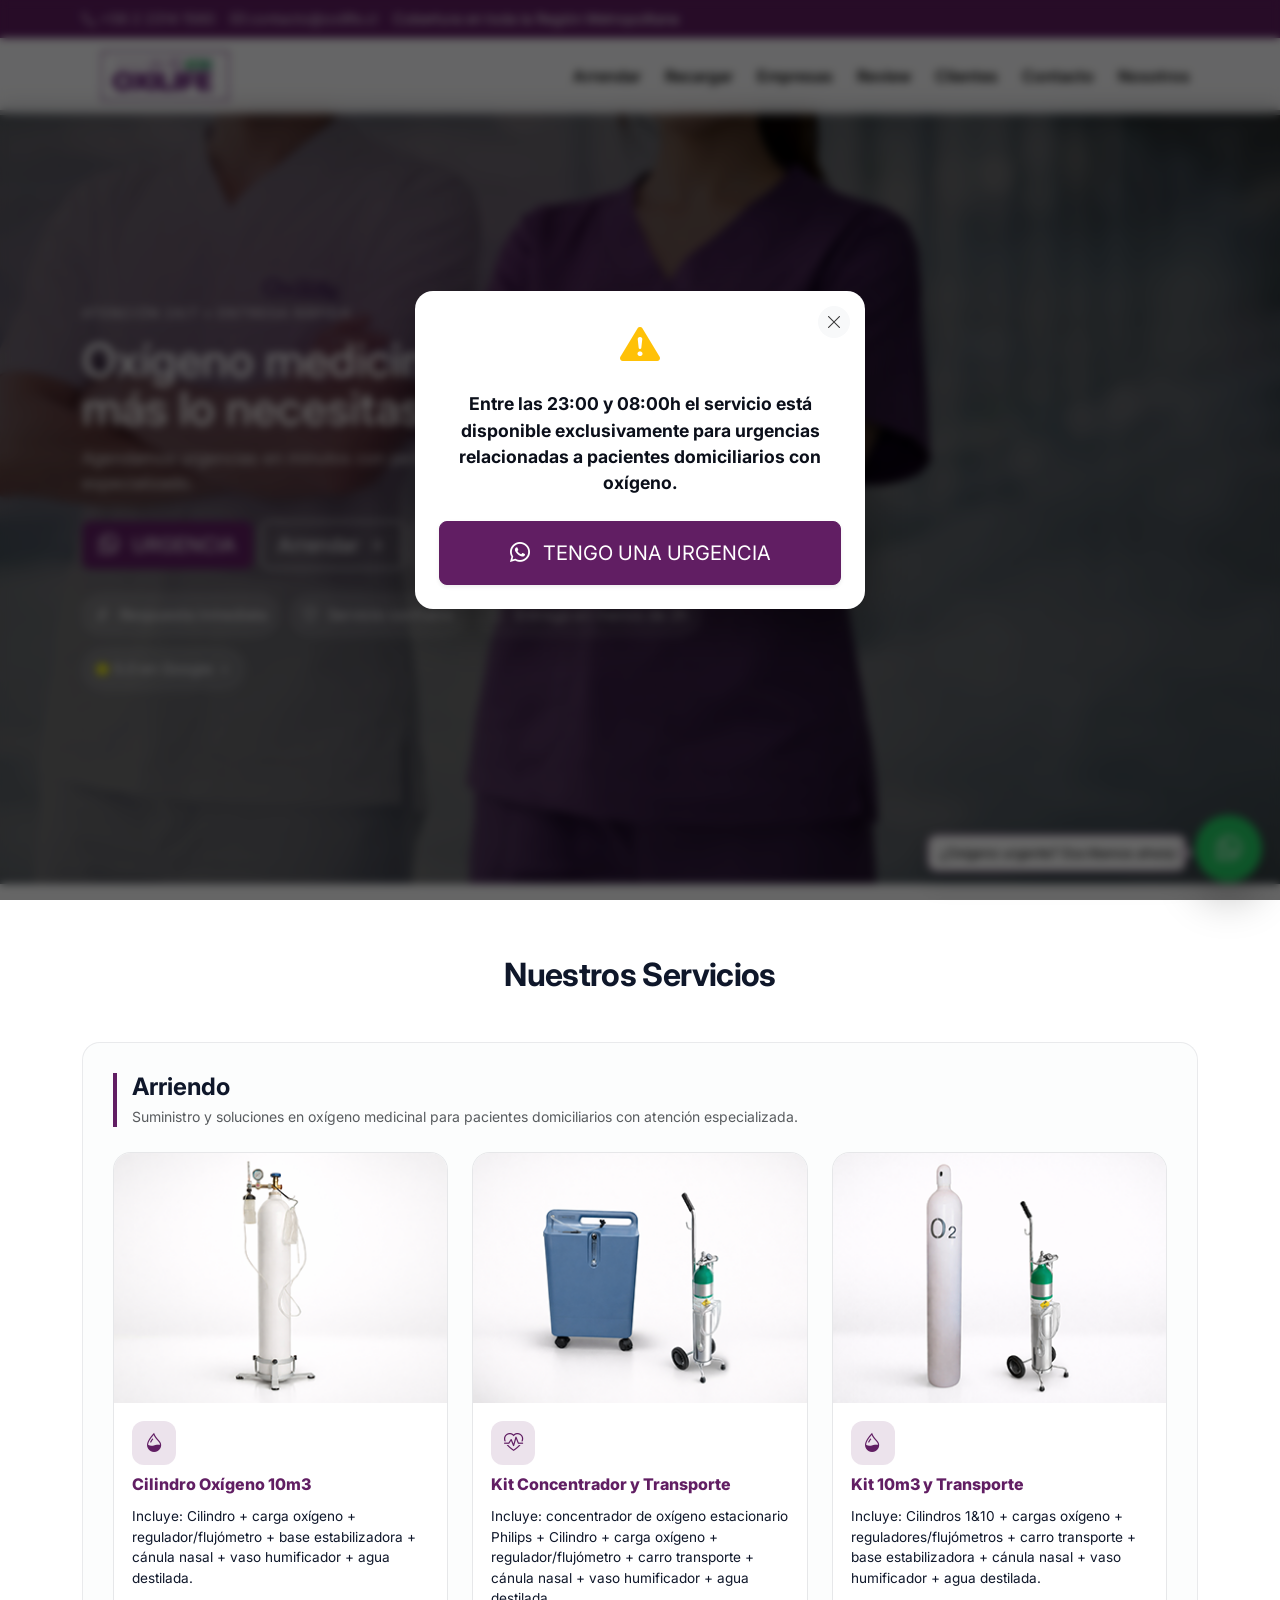
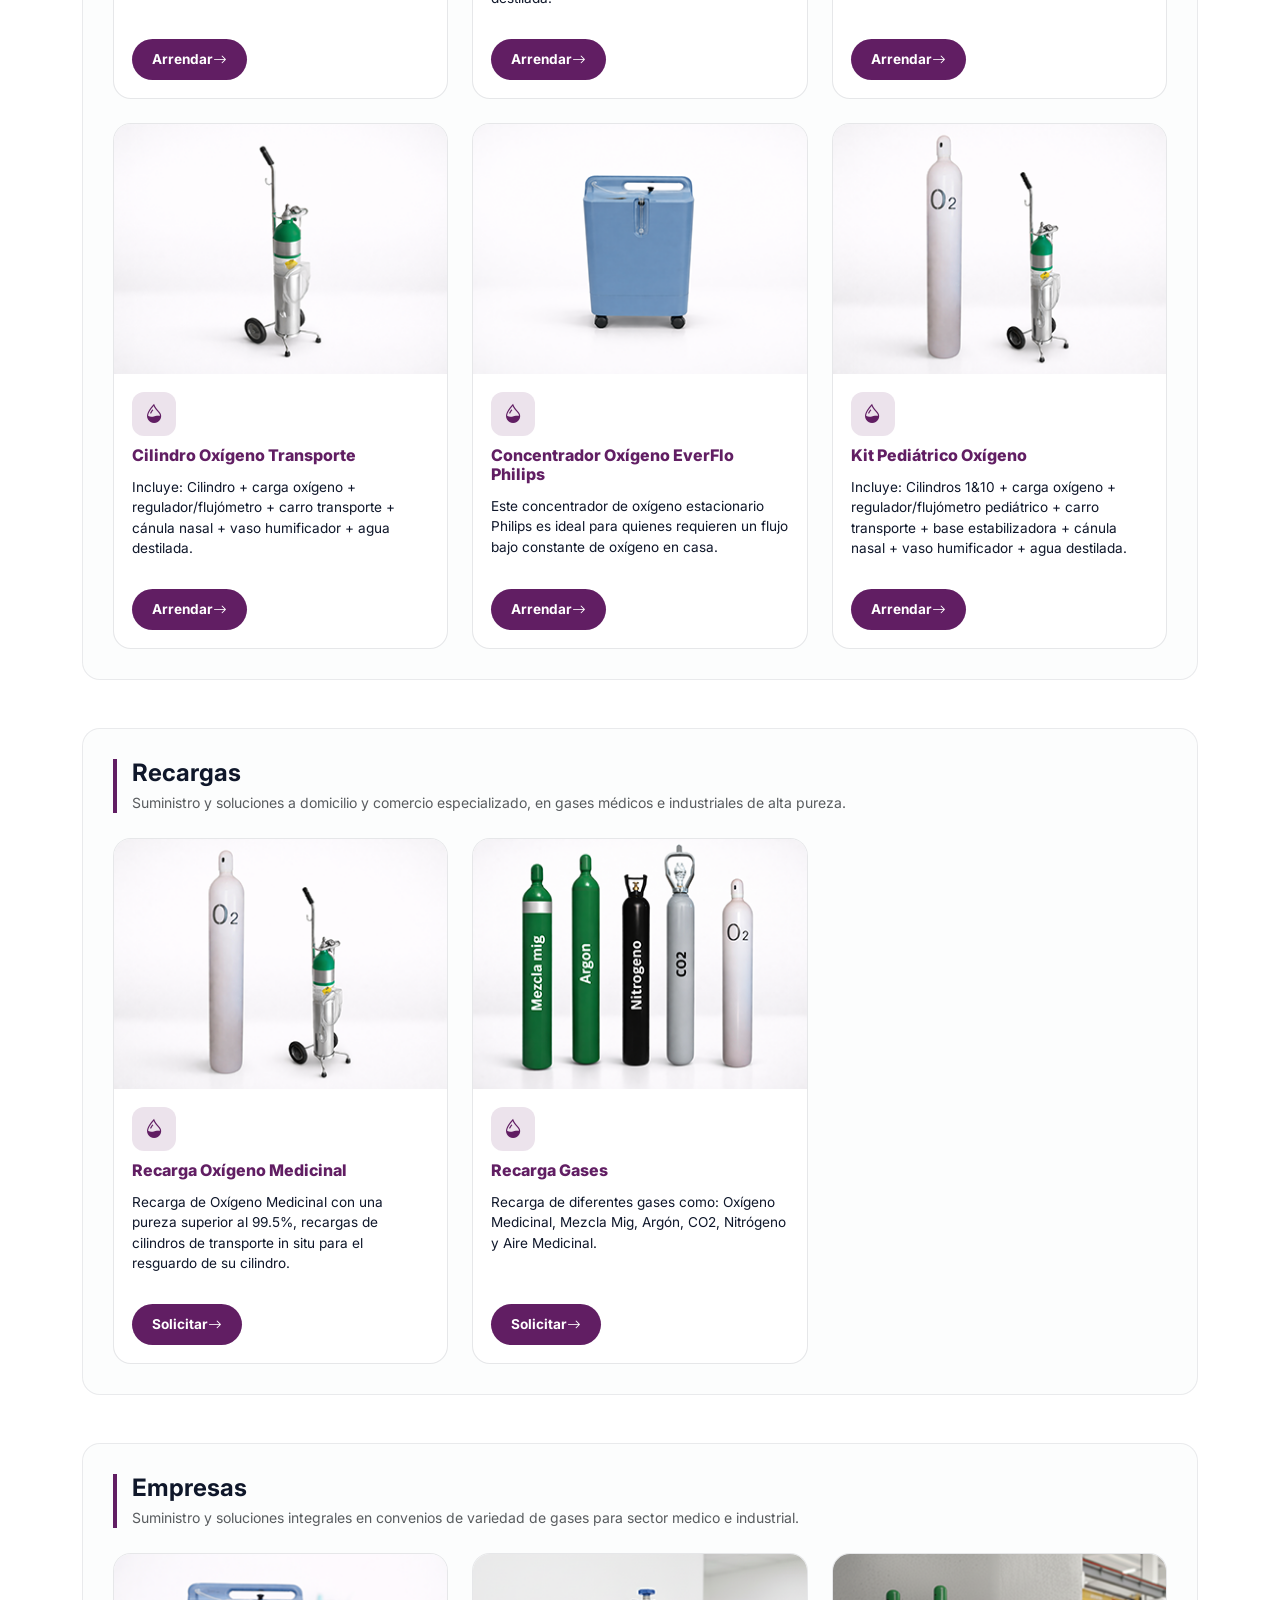
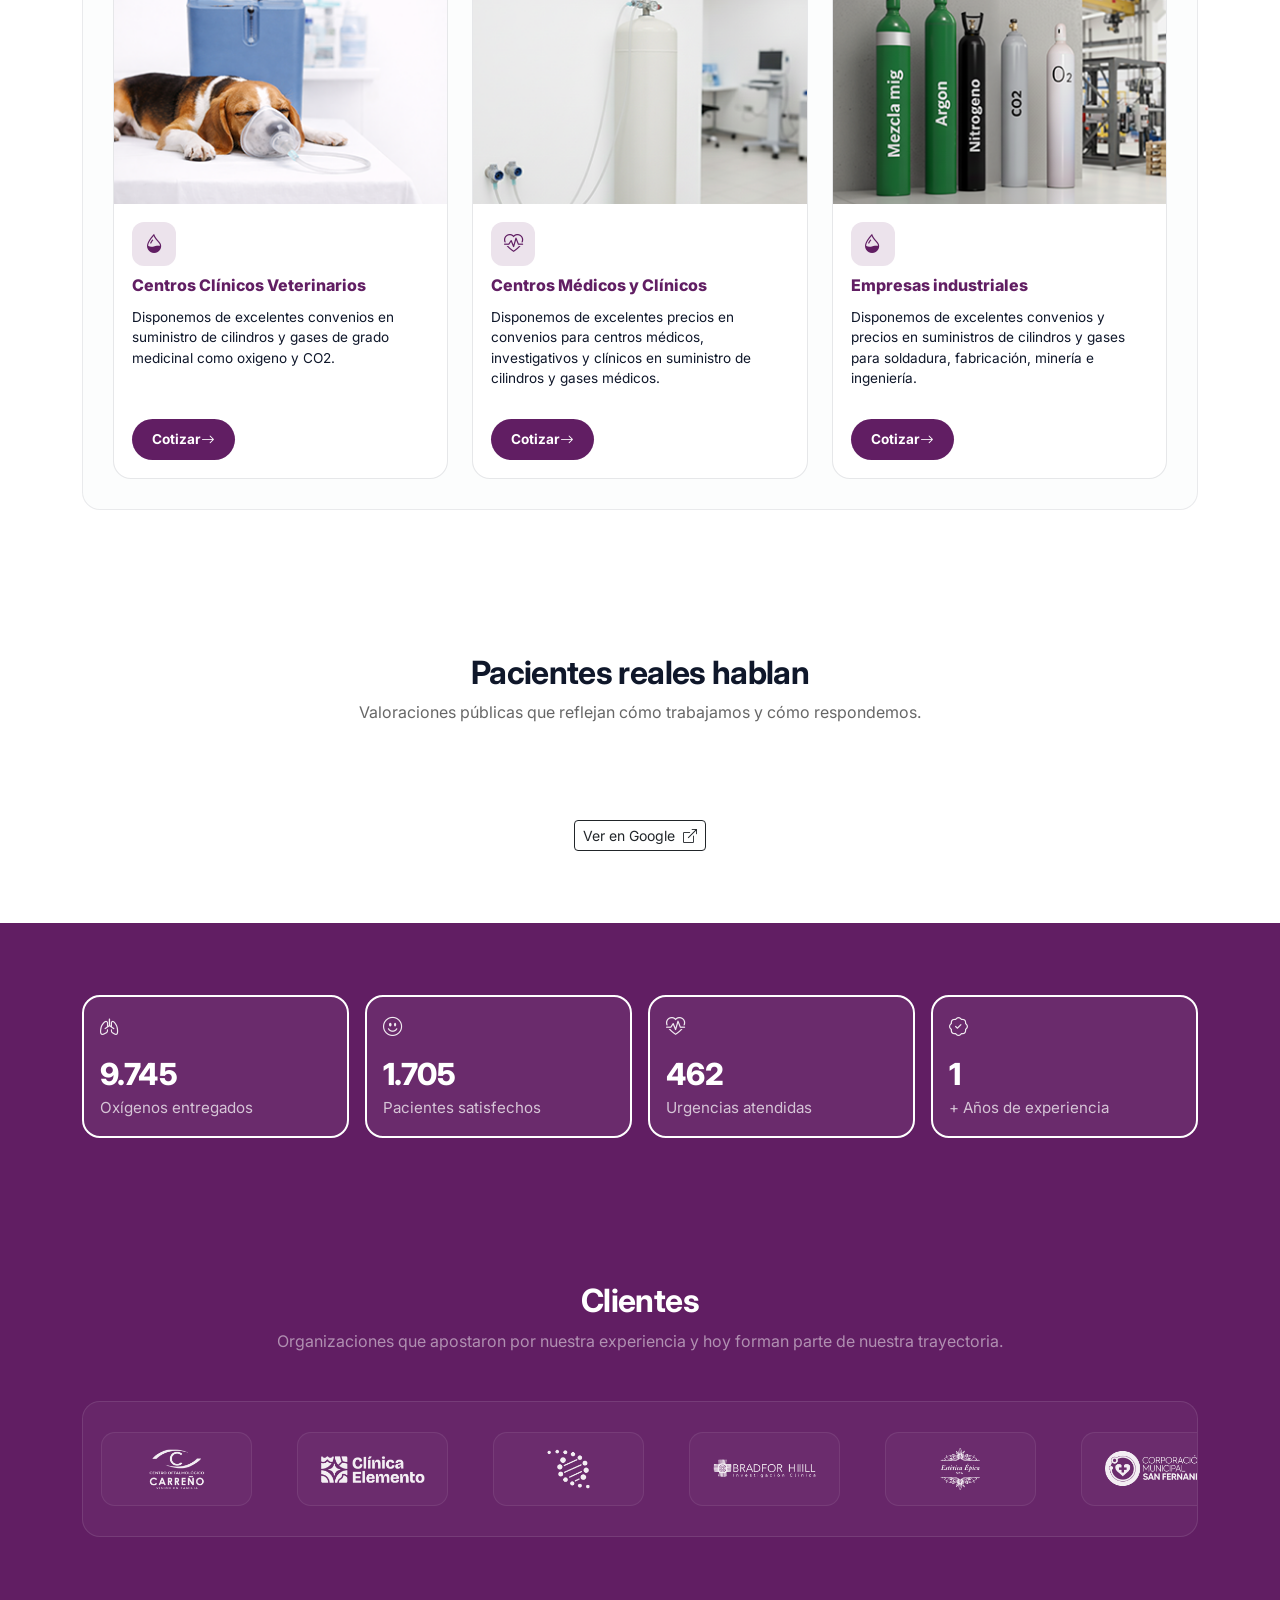
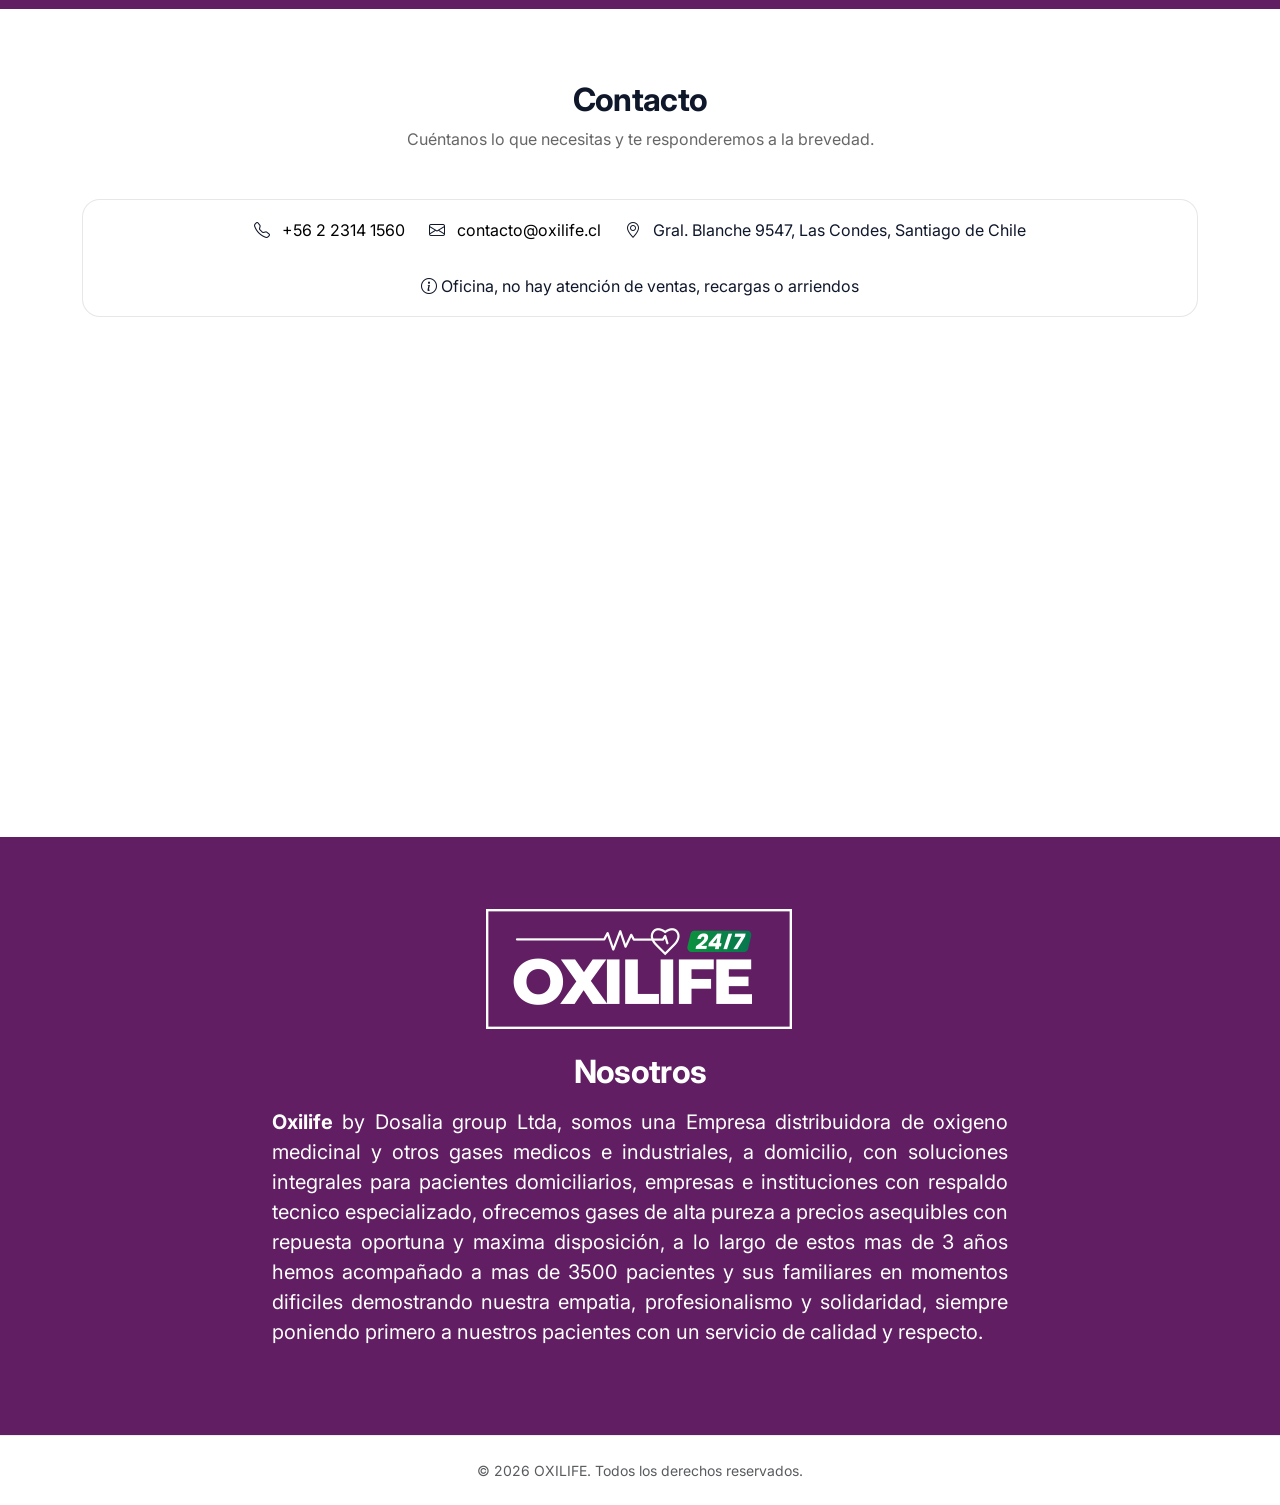
==== commit 1097330f: "added cobertura1" ====
--- a/index.html
+++ b/index.html
@@ -45,7 +45,7 @@
           <a class="topbar-link" href="tel:+56223141560"><i class="bi bi-telephone"></i> +56 2 2314 1560</a>
           <a class="topbar-link" href="mailto:contacto@oxilife.cl"><i class="bi bi-envelope"></i> contacto@oxilife.cl</a>
           <!-- TEXTO SOLO EN PC -->
-          <span class="topbar-text d-none d-lg-inline">Cobertura en toda la Región Metropolitana</span>
+          <span class="topbar-text d-none d-lg-inline ms-lg-auto">Cobertura en toda la Región Metropolitana</span>
         </div>
         <!-- TEXTO SOLO EN MOBILE -->
         <div class="container d-lg-none text-center mt-1">
--- a/assets/css/styles.css
+++ b/assets/css/styles.css
@@ -58,9 +58,10 @@
 }
 
 .topbar-text {
-  color: #fff; /* blanco */
+  color: #fff;
   font-size: 0.9rem;
   white-space: nowrap;
+  font-family: inherit; /* usa la misma fuente del sitio */
 }
 
 .topbar{
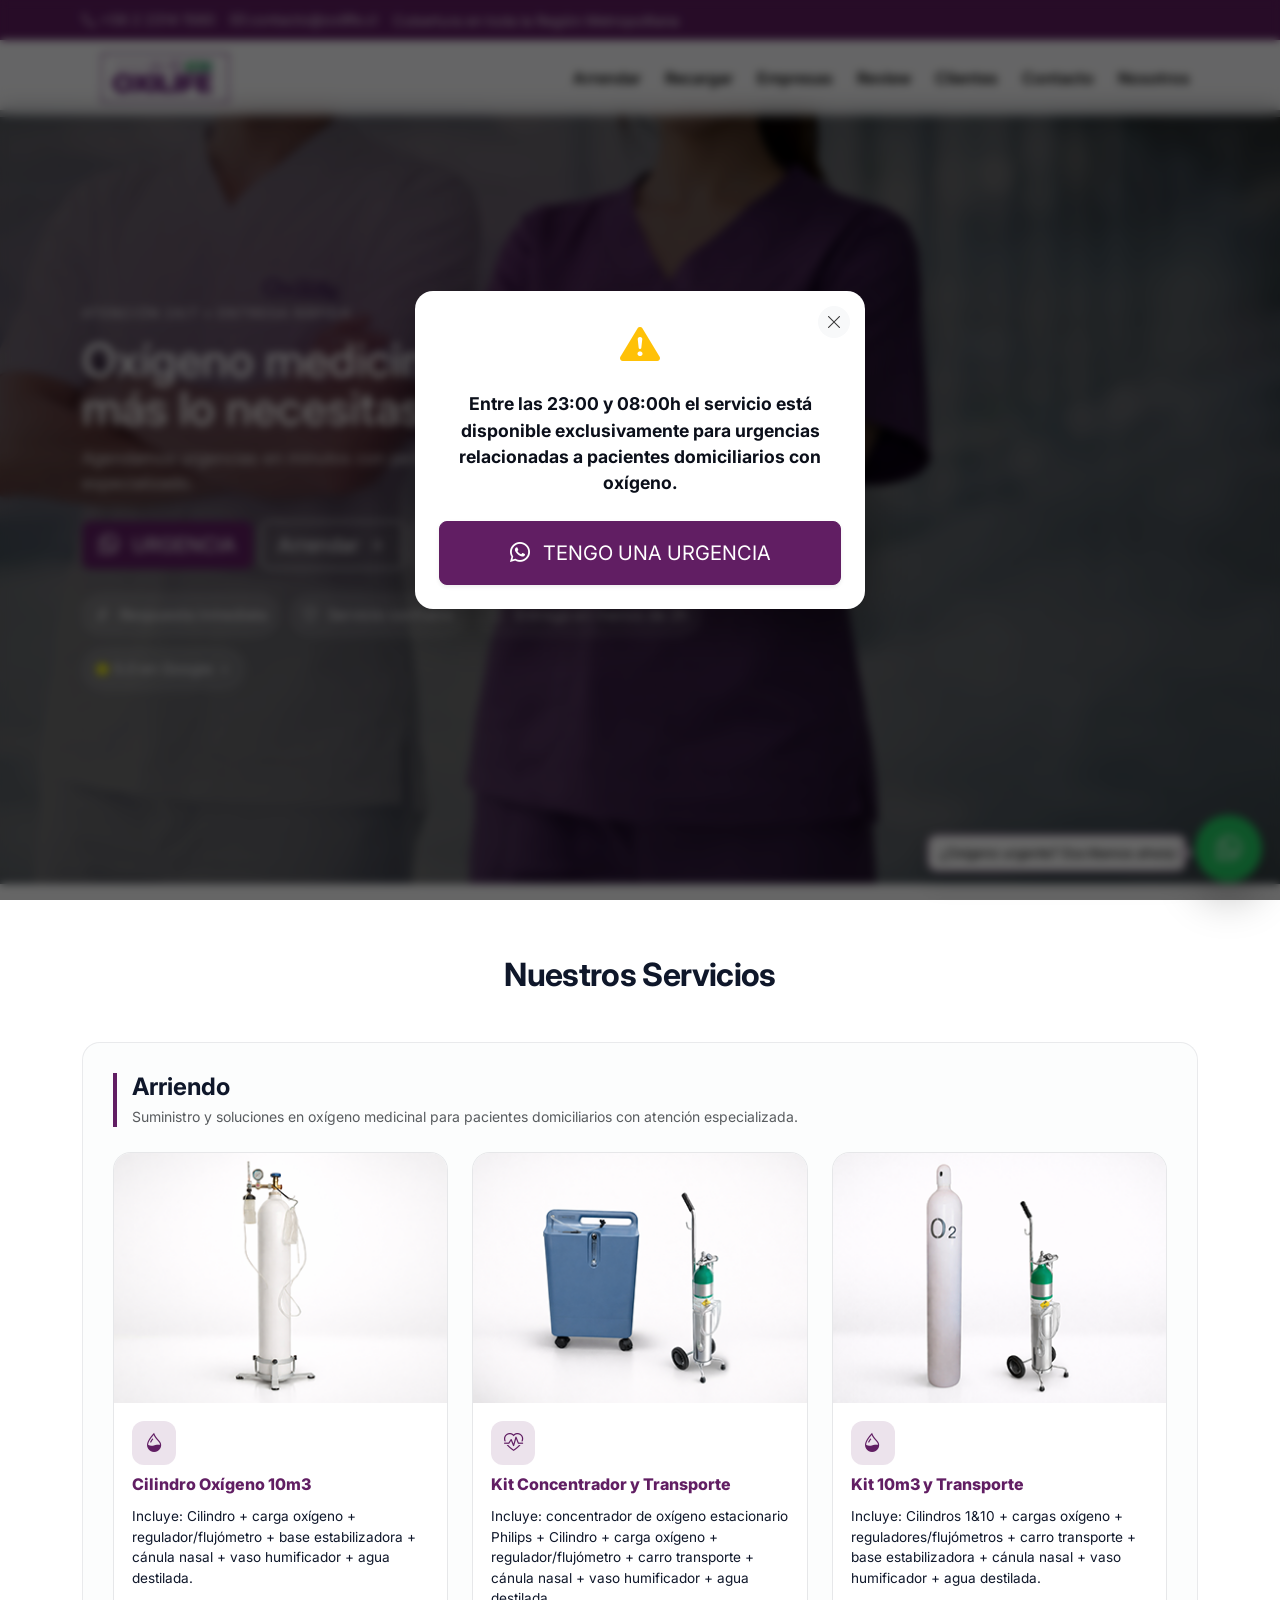
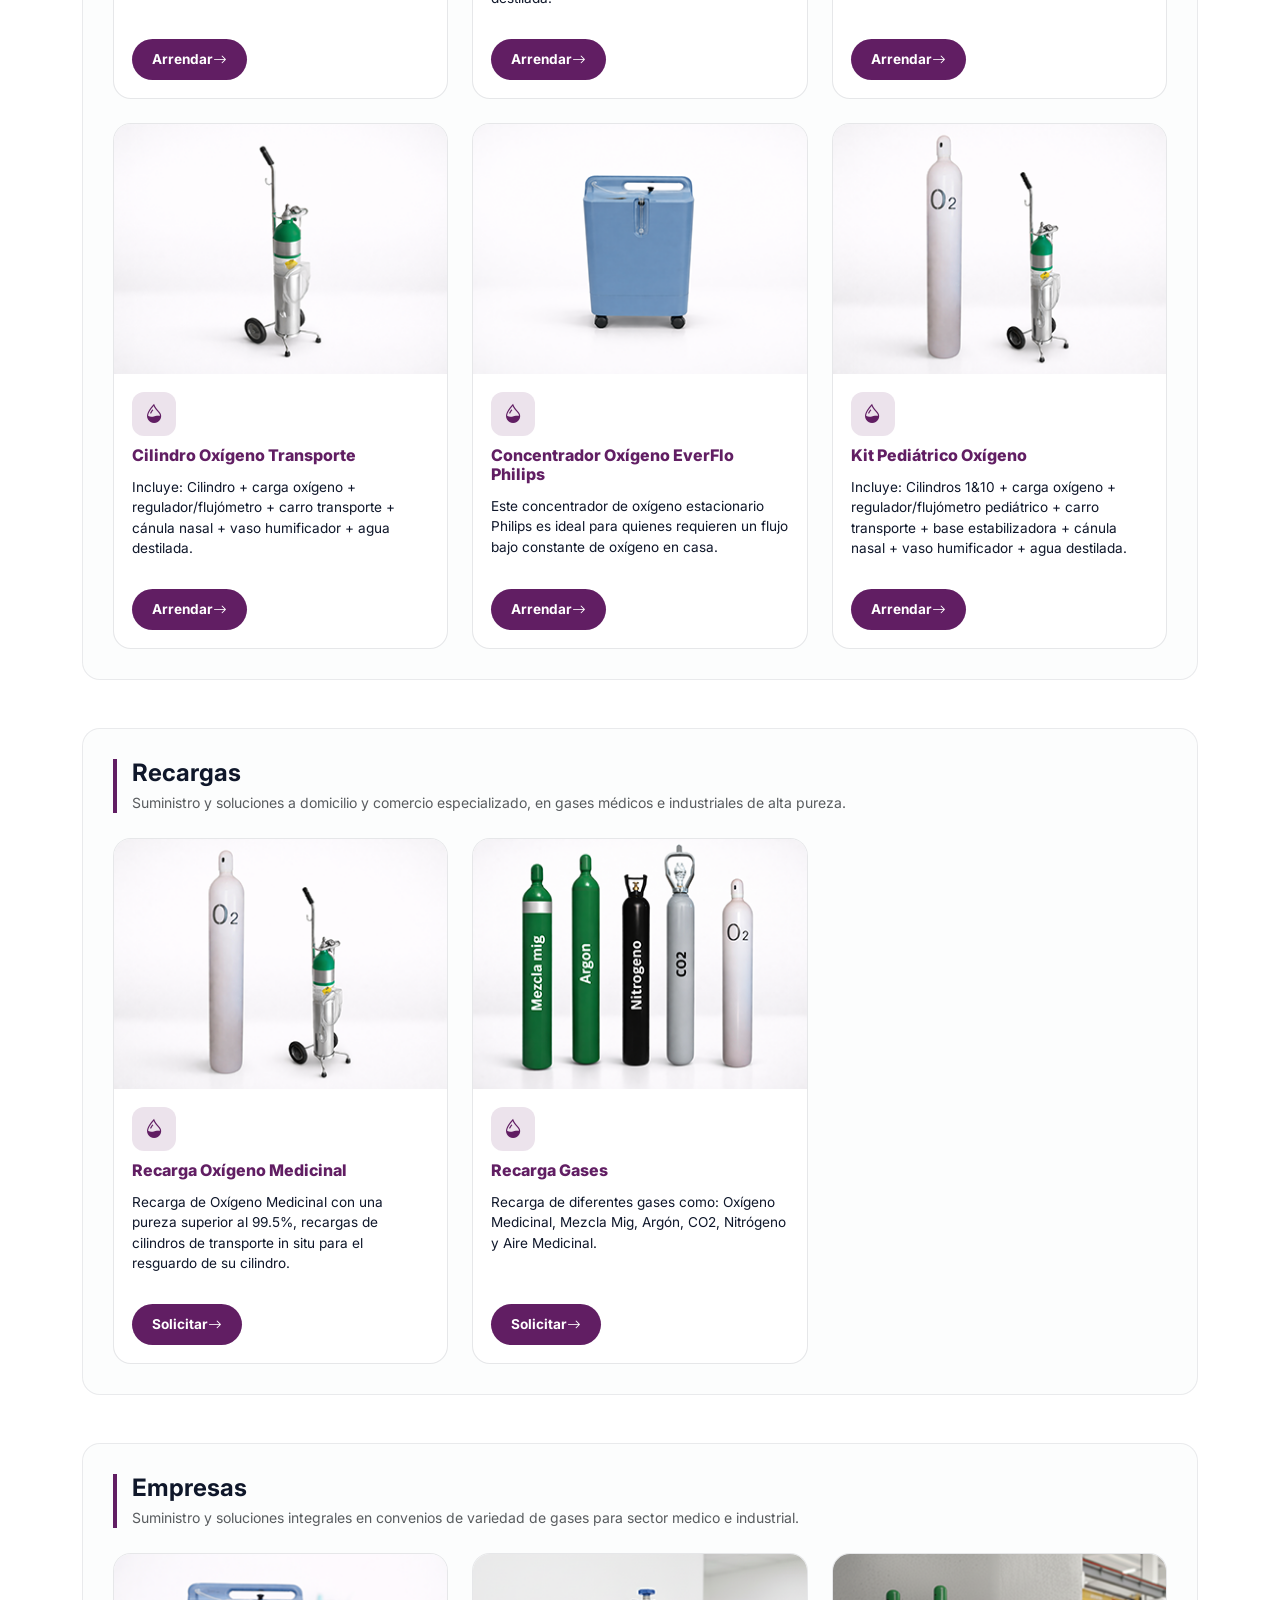
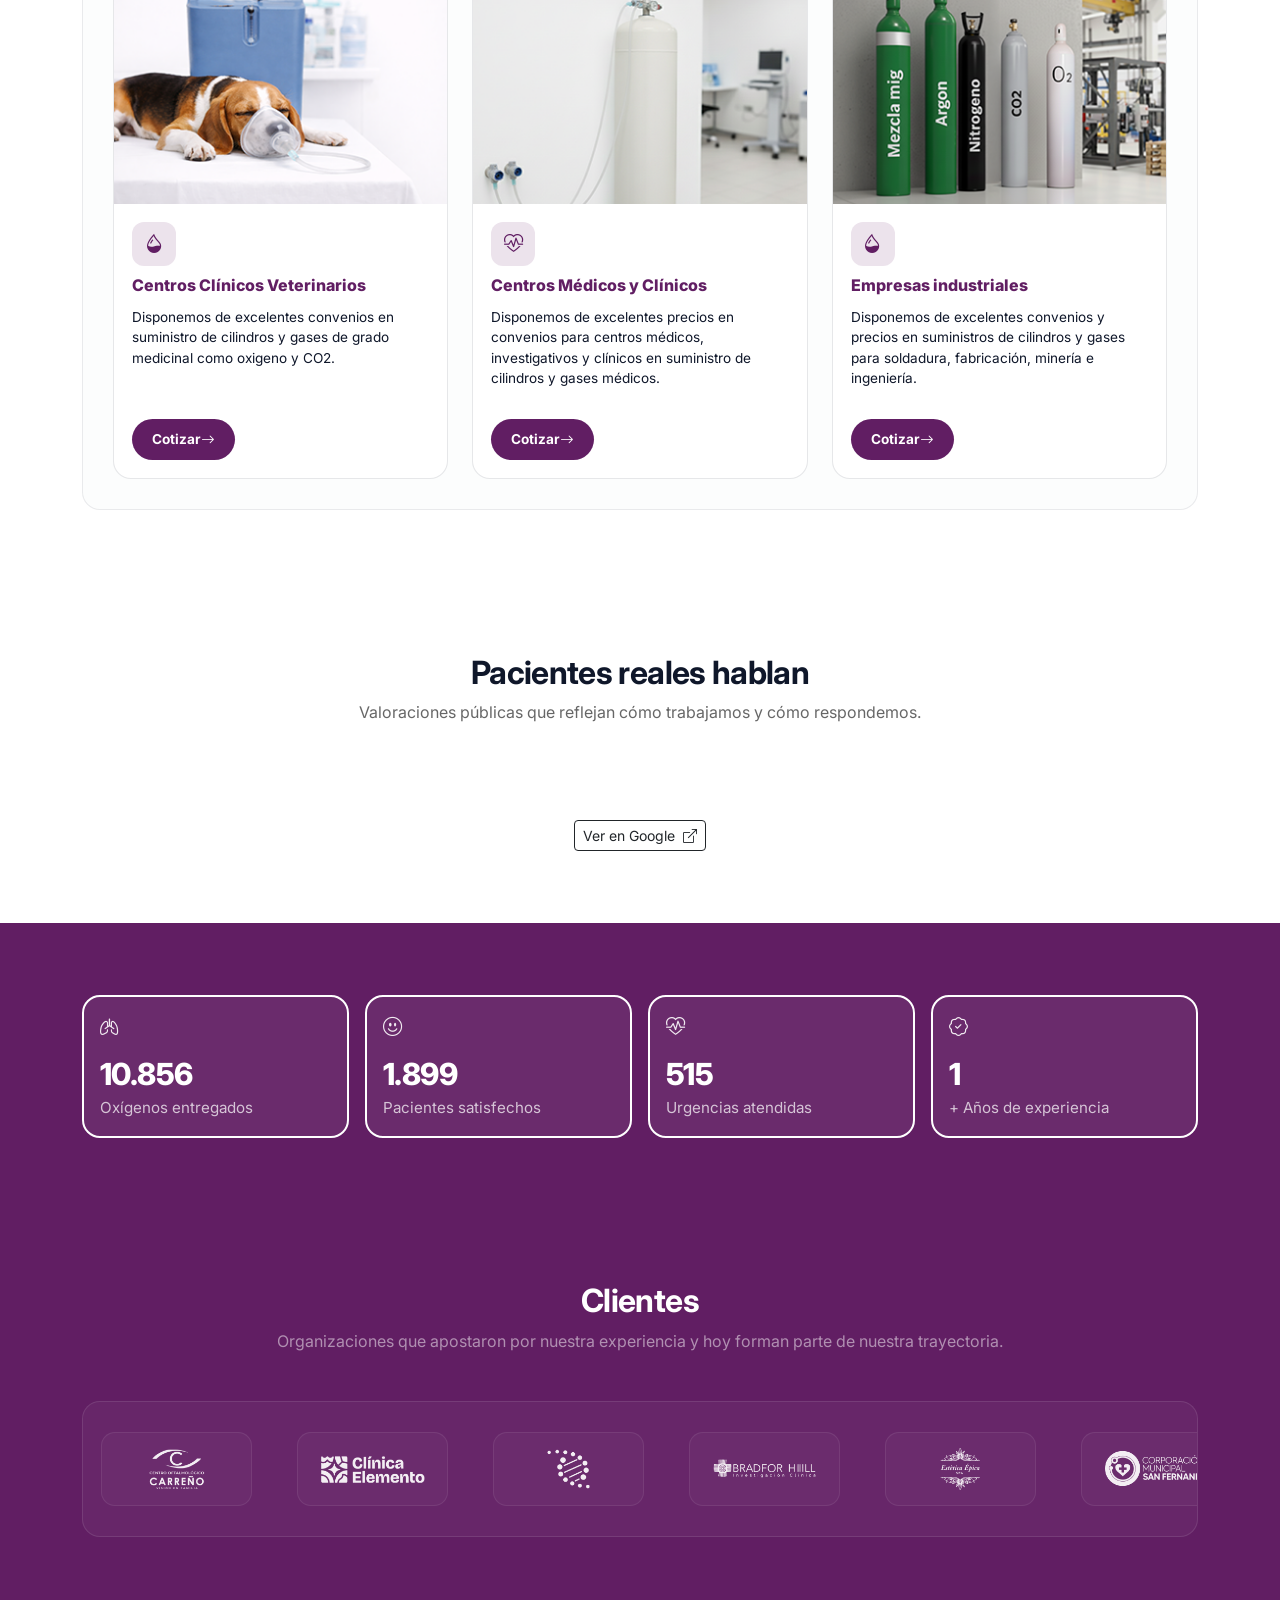
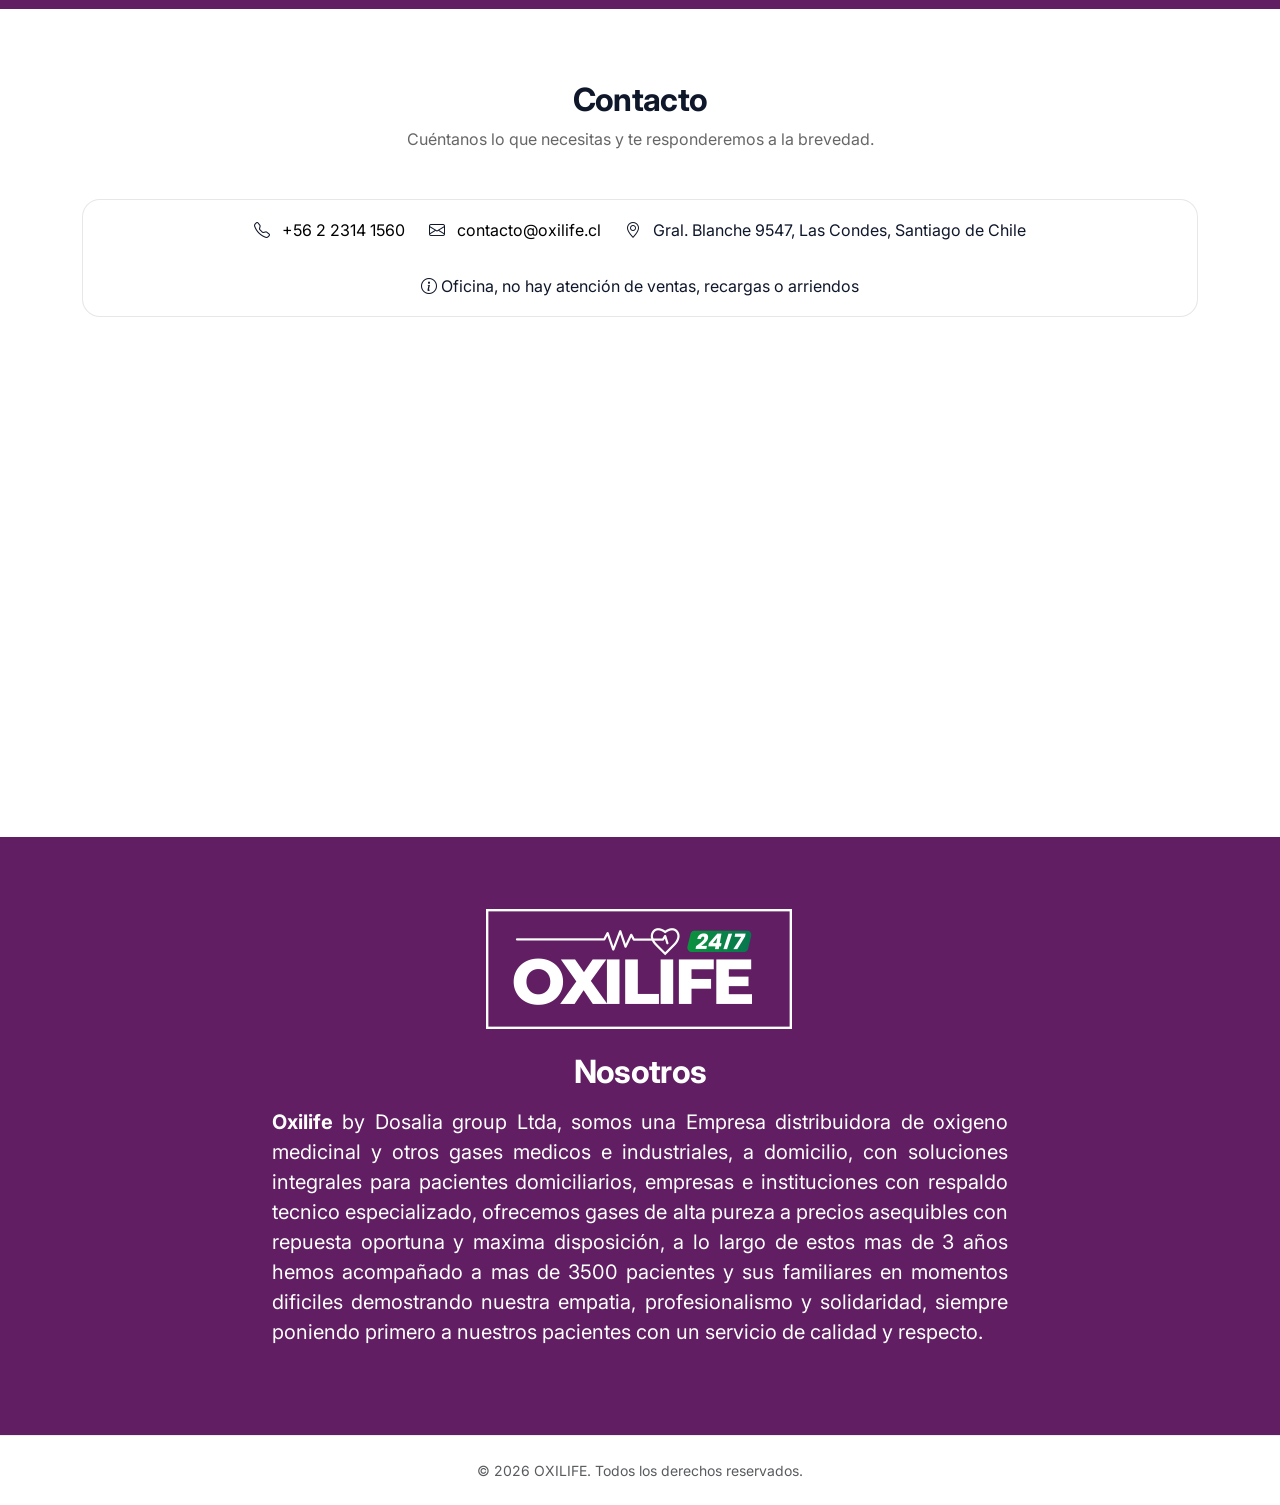
==== commit c71cdfd2: "added cobertura3" ====
--- a/index.html
+++ b/index.html
@@ -45,12 +45,14 @@
           <a class="topbar-link" href="tel:+56223141560"><i class="bi bi-telephone"></i> +56 2 2314 1560</a>
           <a class="topbar-link" href="mailto:contacto@oxilife.cl"><i class="bi bi-envelope"></i> contacto@oxilife.cl</a>
           <!-- TEXTO SOLO EN PC -->
-          <span class="topbar-text d-none d-lg-inline ms-lg-auto">Cobertura en toda la Región Metropolitana</span>
+            <div class="d-none d-lg-block">
+              <span class="topbar-link"> Cobertura en toda la Región Metropolitana</span>
+            </div>
         </div>
         <!-- TEXTO SOLO EN MOBILE -->
-        <div class="container d-lg-none text-center mt-1">
-          <span class="topbar-text">Cobertura en toda la Región Metropolitana</span>
-        </div>
+          <div class="container d-lg-none text-center mt-1">
+            <span class="topbar-link"> Cobertura en toda la Región Metropolitana</span>
+          </div>
       </div>
     </div>
 
--- a/assets/css/styles.css
+++ b/assets/css/styles.css
@@ -55,13 +55,6 @@
   --bs-btn-hover-border-color: var(--brandDark);
   --bs-btn-active-bg: var(--brandDark);
   --bs-btn-active-border-color: var(--brandDark);
-}
-
-.topbar-text {
-  color: #fff;
-  font-size: 0.9rem;
-  white-space: nowrap;
-  font-family: inherit; /* usa la misma fuente del sitio */
 }
 
 .topbar{
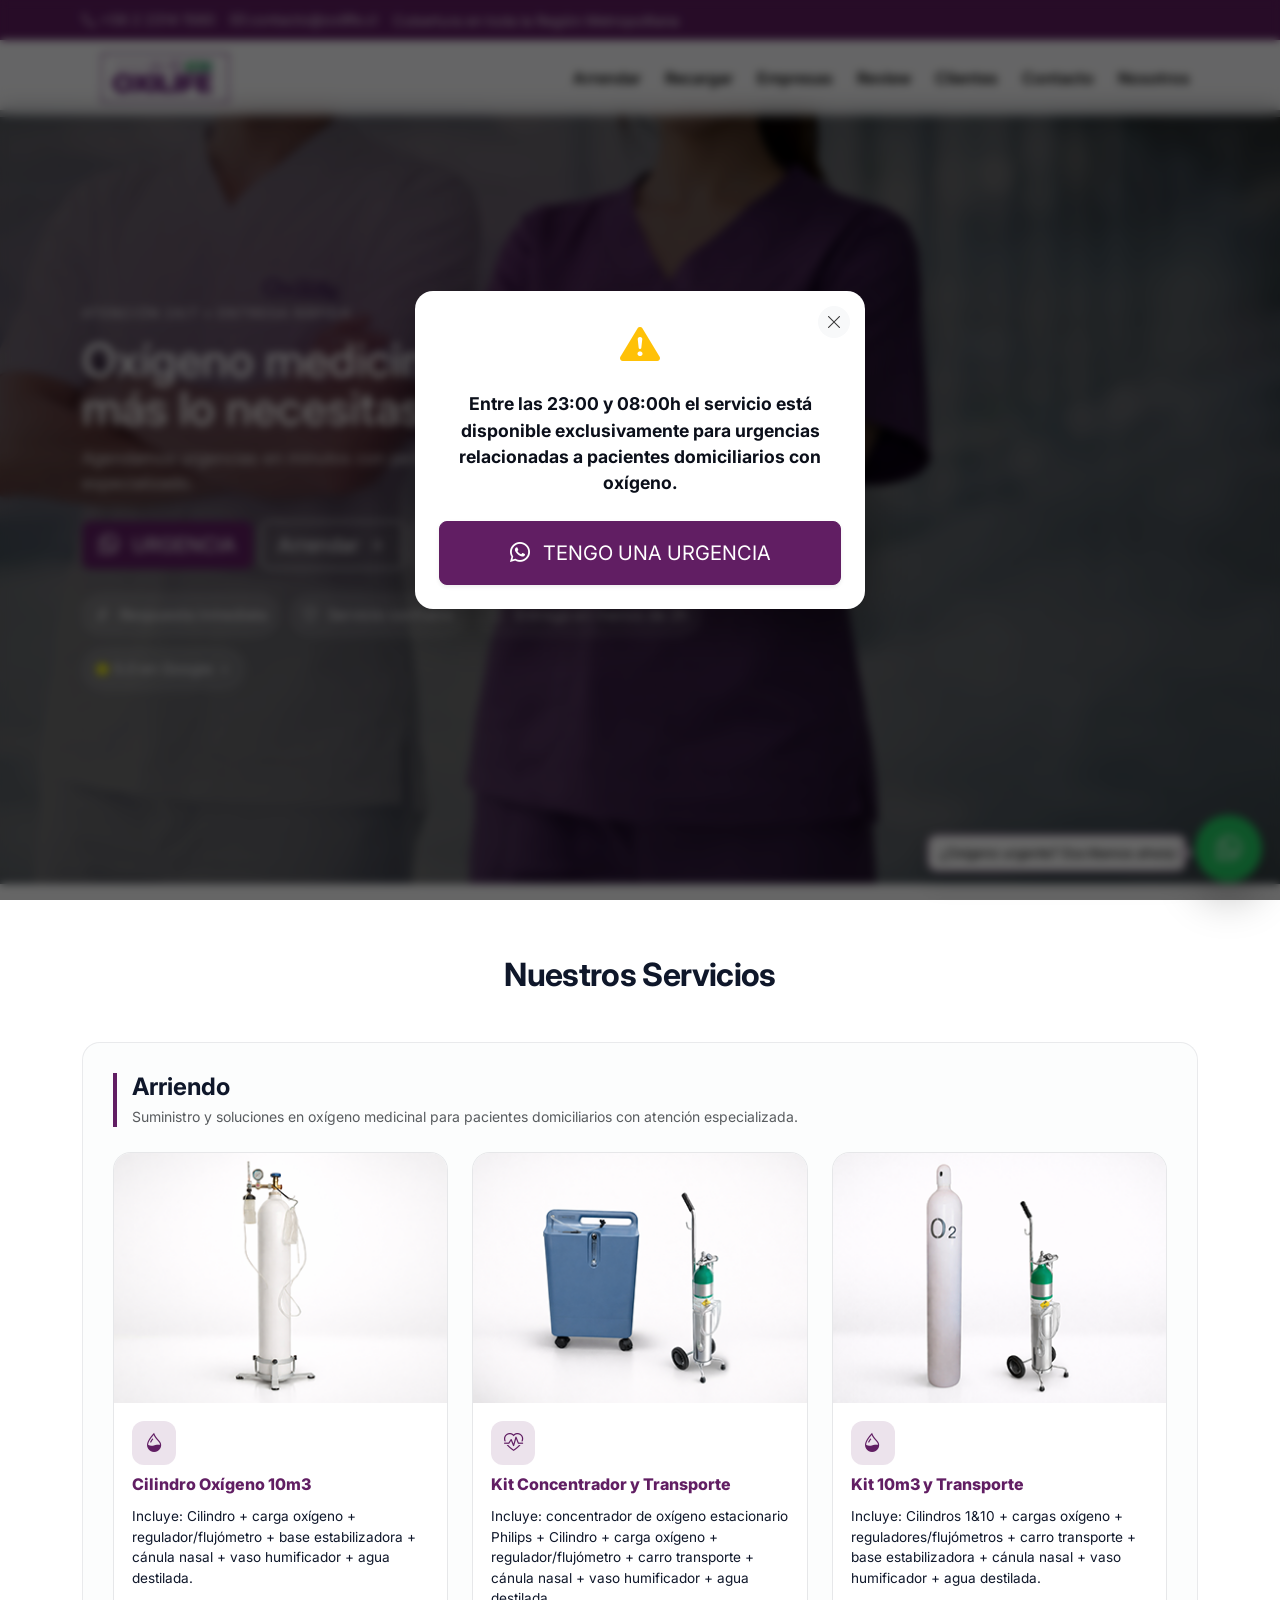
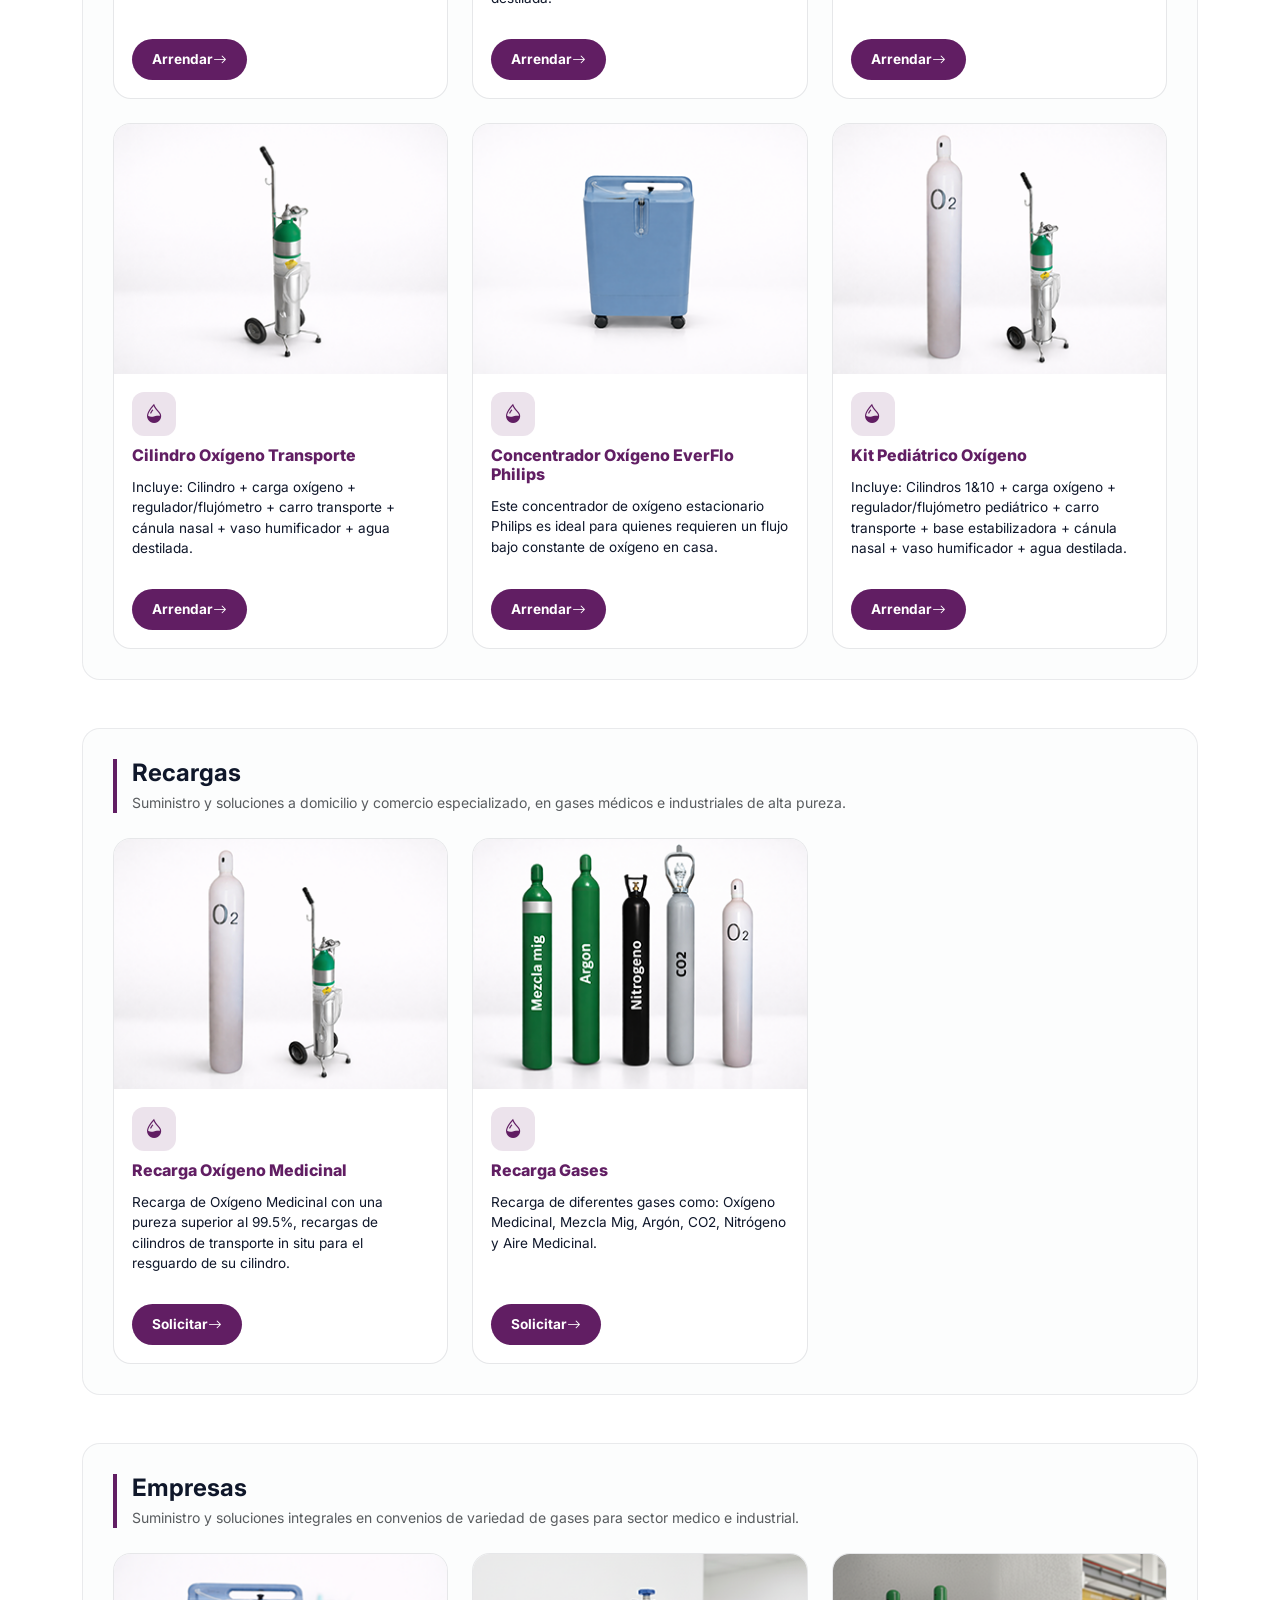
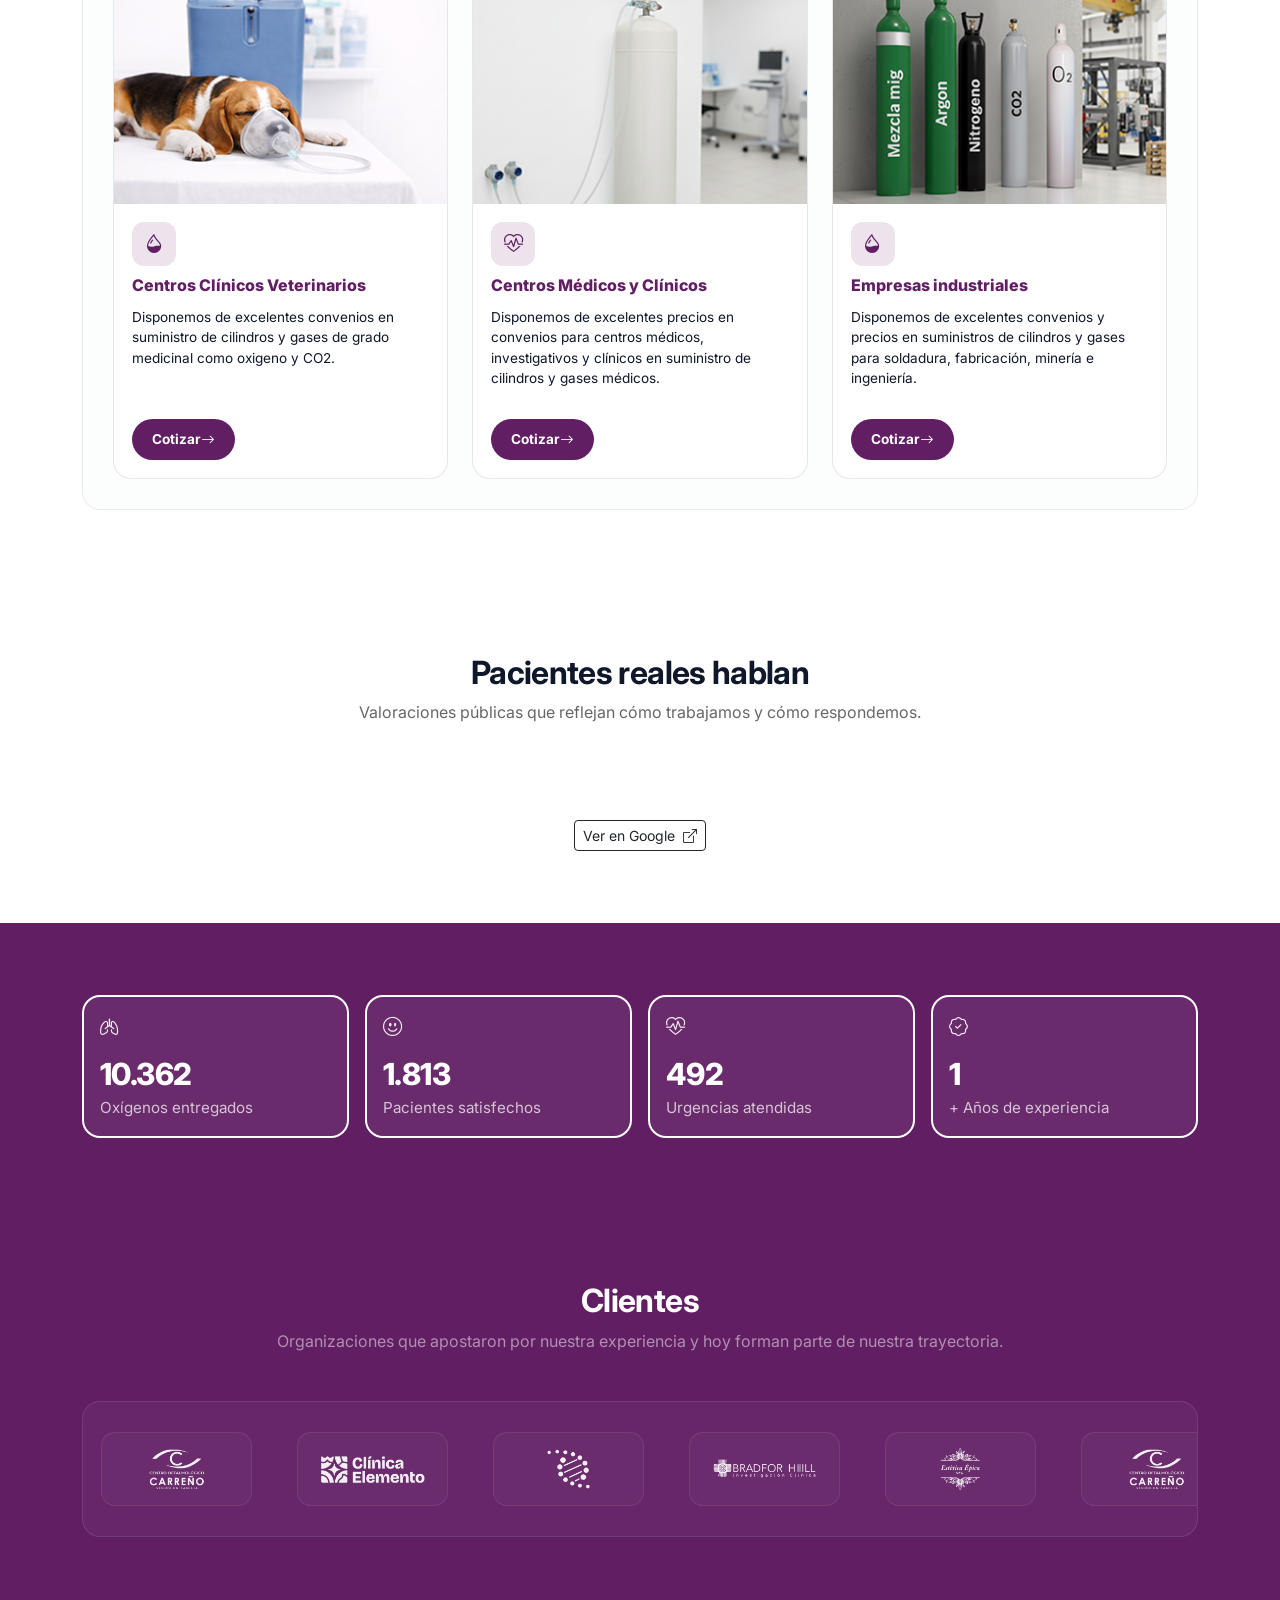
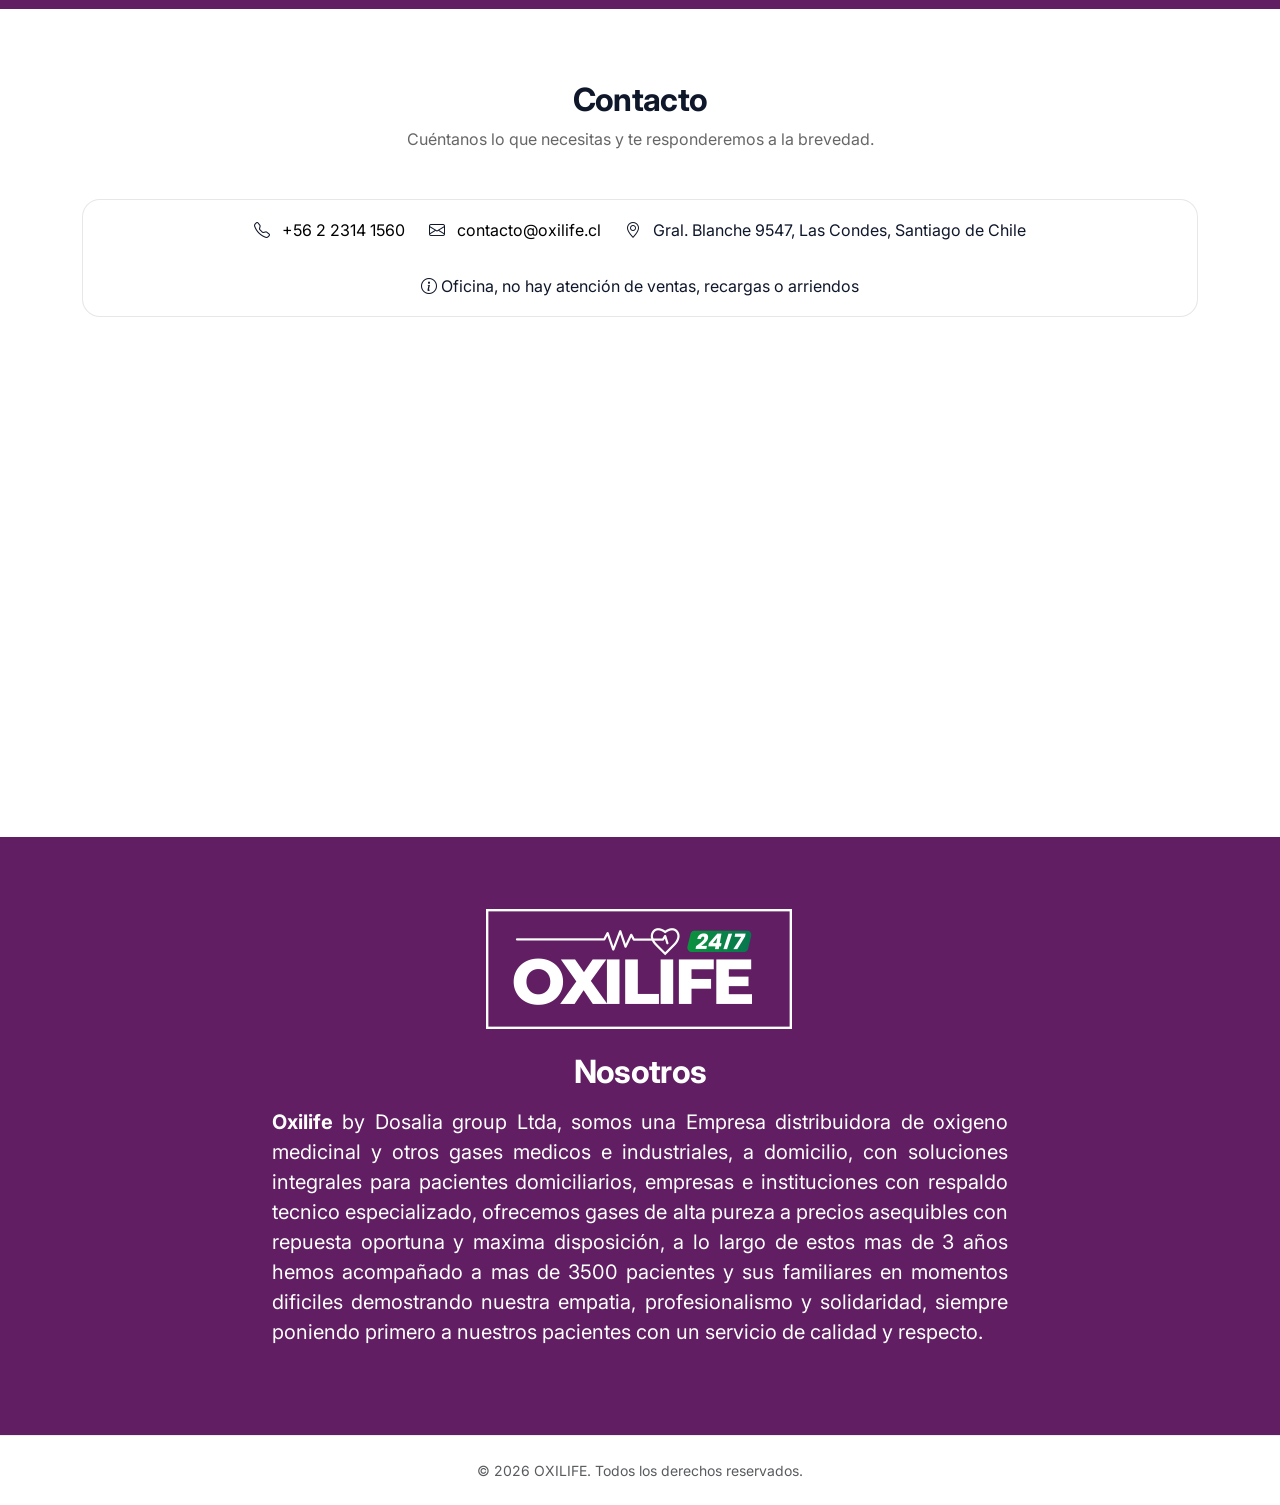
==== commit 08cd069b: "modificacion clientes" ====
--- a/index.html
+++ b/index.html
@@ -348,25 +348,21 @@
           <a class="logo-item" href="https://desarrolloclinico.cl/" target="_blank"><img src="assets/img/logo3.png" alt="https://desarrolloclinico.cl/"></a>
           <a class="logo-item" href="https://www.bradfordhill.org/" target="_blank"><img src="assets/img/logo4.png" alt="https://www.bradfordhill.org/"></a>
           <a class="logo-item" href="https://www.instagram.com/clinica_estetica_epica" target="_blank"><img src="assets/img/logo5.png" alt="https://www.instagram.com/clinica_estetica_epica"></a>
-          <a class="logo-item" href="https://cormusaf.cl/" target="_blank"><img src="assets/img/logo6.png" alt="https://cormusaf.cl/"></a>
           <a class="logo-item" href="https://www.carrenovision.cl/" target="_blank"><img src="assets/img/logo7.png" alt="https://www.carrenovision.cl/"></a>
           <a class="logo-item" href="https://clinicaelemento.cl/" target="_blank"><img src="assets/img/logo8.png" alt="https://clinicaelemento.cl/"></a>
           <a class="logo-item" href="https://desarrolloclinico.cl/" target="_blank"><img src="assets/img/logo9.png" alt="https://desarrolloclinico.cl/"></a>
           <a class="logo-item" href="https://www.bradfordhill.org/" target="_blank"><img src="assets/img/logo10.png" alt="https://www.bradfordhill.org/"></a>
           <a class="logo-item" href="https://www.instagram.com/clinica_estetica_epica" target="_blank"><img src="assets/img/logo11.png" alt="https://www.instagram.com/clinica_estetica_epica"></a>
-          <a class="logo-item" href="https://cormusaf.cl/" target="_blank"><img src="assets/img/logo12.png" alt="https://cormusaf.cl/"></a>
           <a class="logo-item" href="https://www.carrenovision.cl/" target="_blank"><img src="assets/img/logo1.png" alt="https://www.carrenovision.cl/"></a>
           <a class="logo-item" href="https://clinicaelemento.cl/" target="_blank"><img src="assets/img/logo2.png" alt="https://clinicaelemento.cl/"></a>
           <a class="logo-item" href="https://desarrolloclinico.cl/" target="_blank"><img src="assets/img/logo3.png" alt="https://desarrolloclinico.cl/"></a>
           <a class="logo-item" href="https://www.bradfordhill.org/" target="_blank"><img src="assets/img/logo4.png" alt="https://www.bradfordhill.org/""></a>
           <a class="logo-item" href="https://www.instagram.com/clinica_estetica_epica" target="_blank"><img src="assets/img/logo5.png" alt="https://www.instagram.com/clinica_estetica_epica"></a>
-          <a class="logo-item" href="https://cormusaf.cl/" target="_blank"><img src="assets/img/logo6.png" alt="https://cormusaf.cl/"></a>
           <a class="logo-item" href="https://www.carrenovision.cl/" target="_blank"><img src="assets/img/logo7.png" alt="https://www.carrenovision.cl/"></a>
           <a class="logo-item" href="https://clinicaelemento.cl/" target="_blank"><img src="assets/img/logo8.png" alt="https://clinicaelemento.cl/"></a>
           <a class="logo-item" href="https://desarrolloclinico.cl/" target="_blank"><img src="assets/img/logo9.png" alt="https://desarrolloclinico.cl/"></a>
           <a class="logo-item" href="https://www.bradfordhill.org/" target="_blank"><img src="assets/img/logo10.png" alt="https://www.bradfordhill.org/"></a>
           <a class="logo-item" href="https://www.instagram.com/clinica_estetica_epica" target="_blank"><img src="assets/img/logo11.png" alt="https://www.instagram.com/clinica_estetica_epica"></a>
-          <a class="logo-item" href="https://cormusaf.cl/" target="_blank"><img src="assets/img/logo12.png" alt="https://cormusaf.cl/"></a>
         </div>
       </div>
     </div>
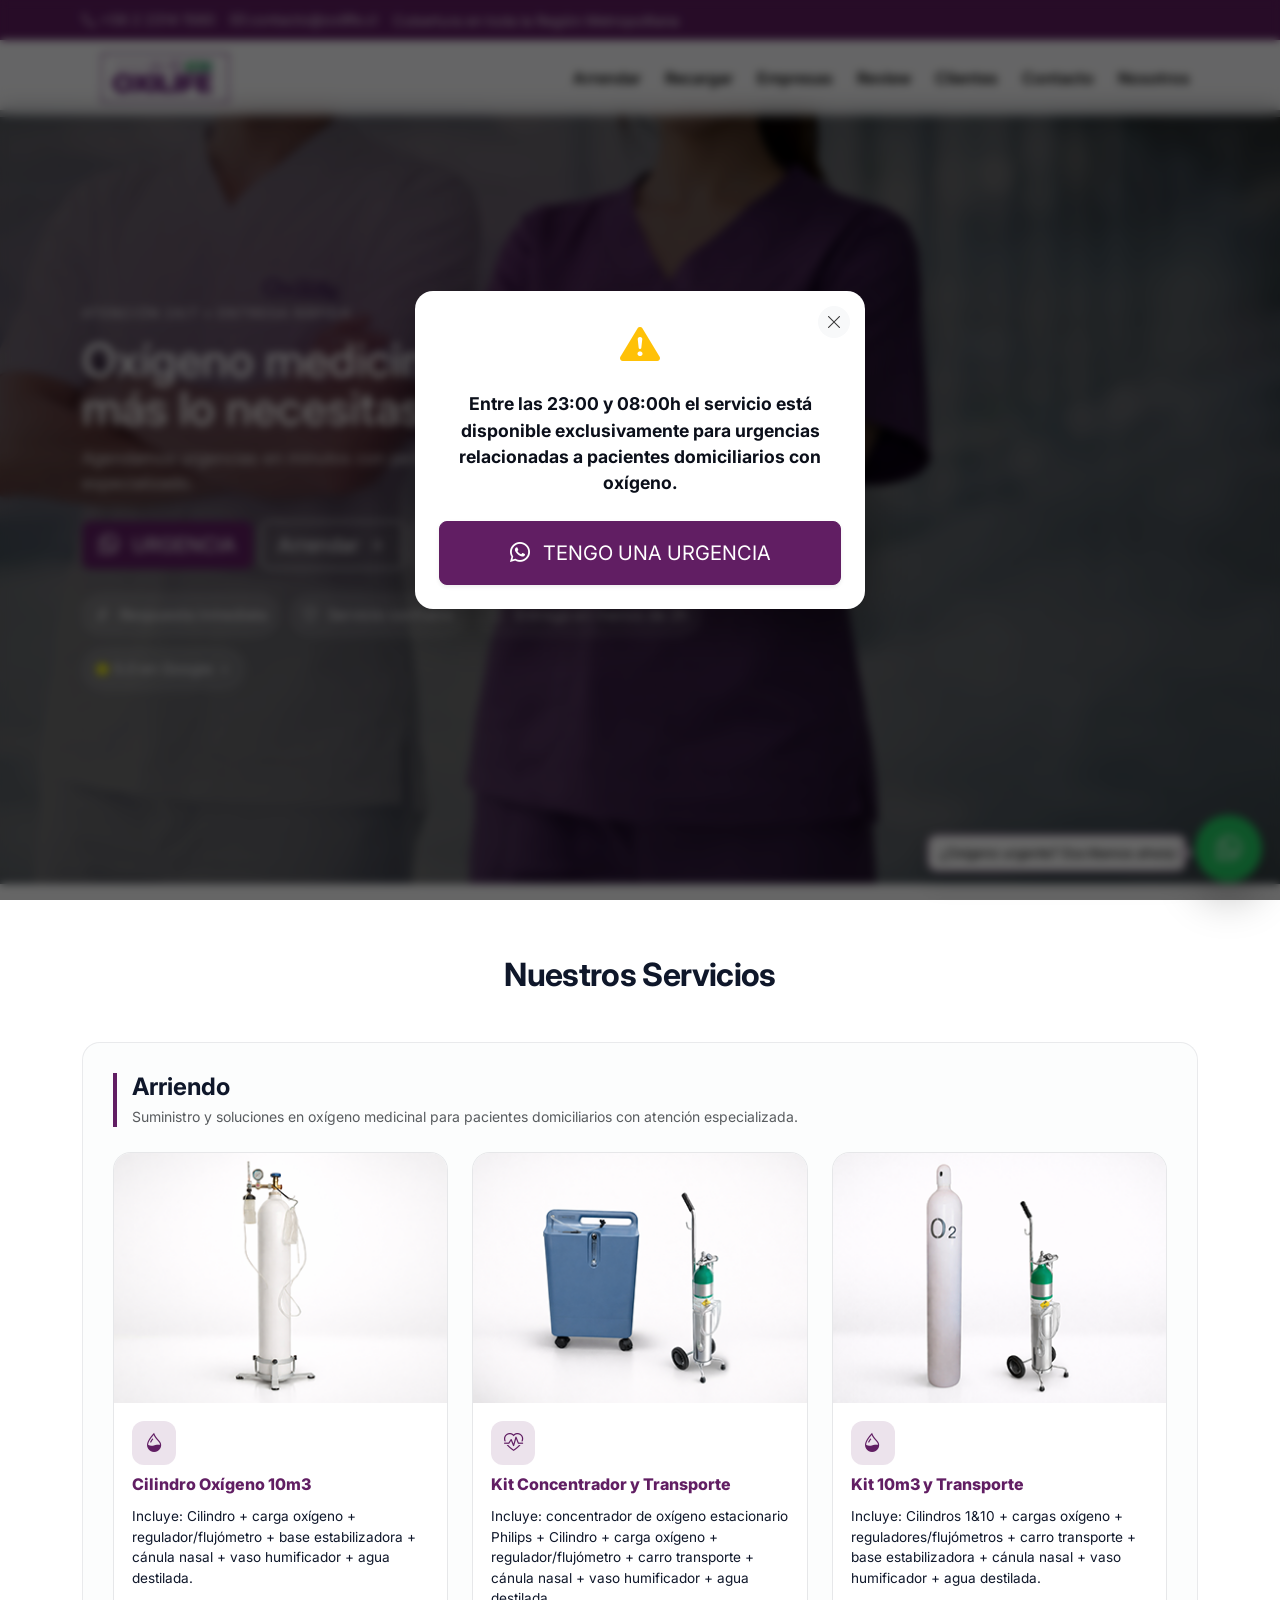
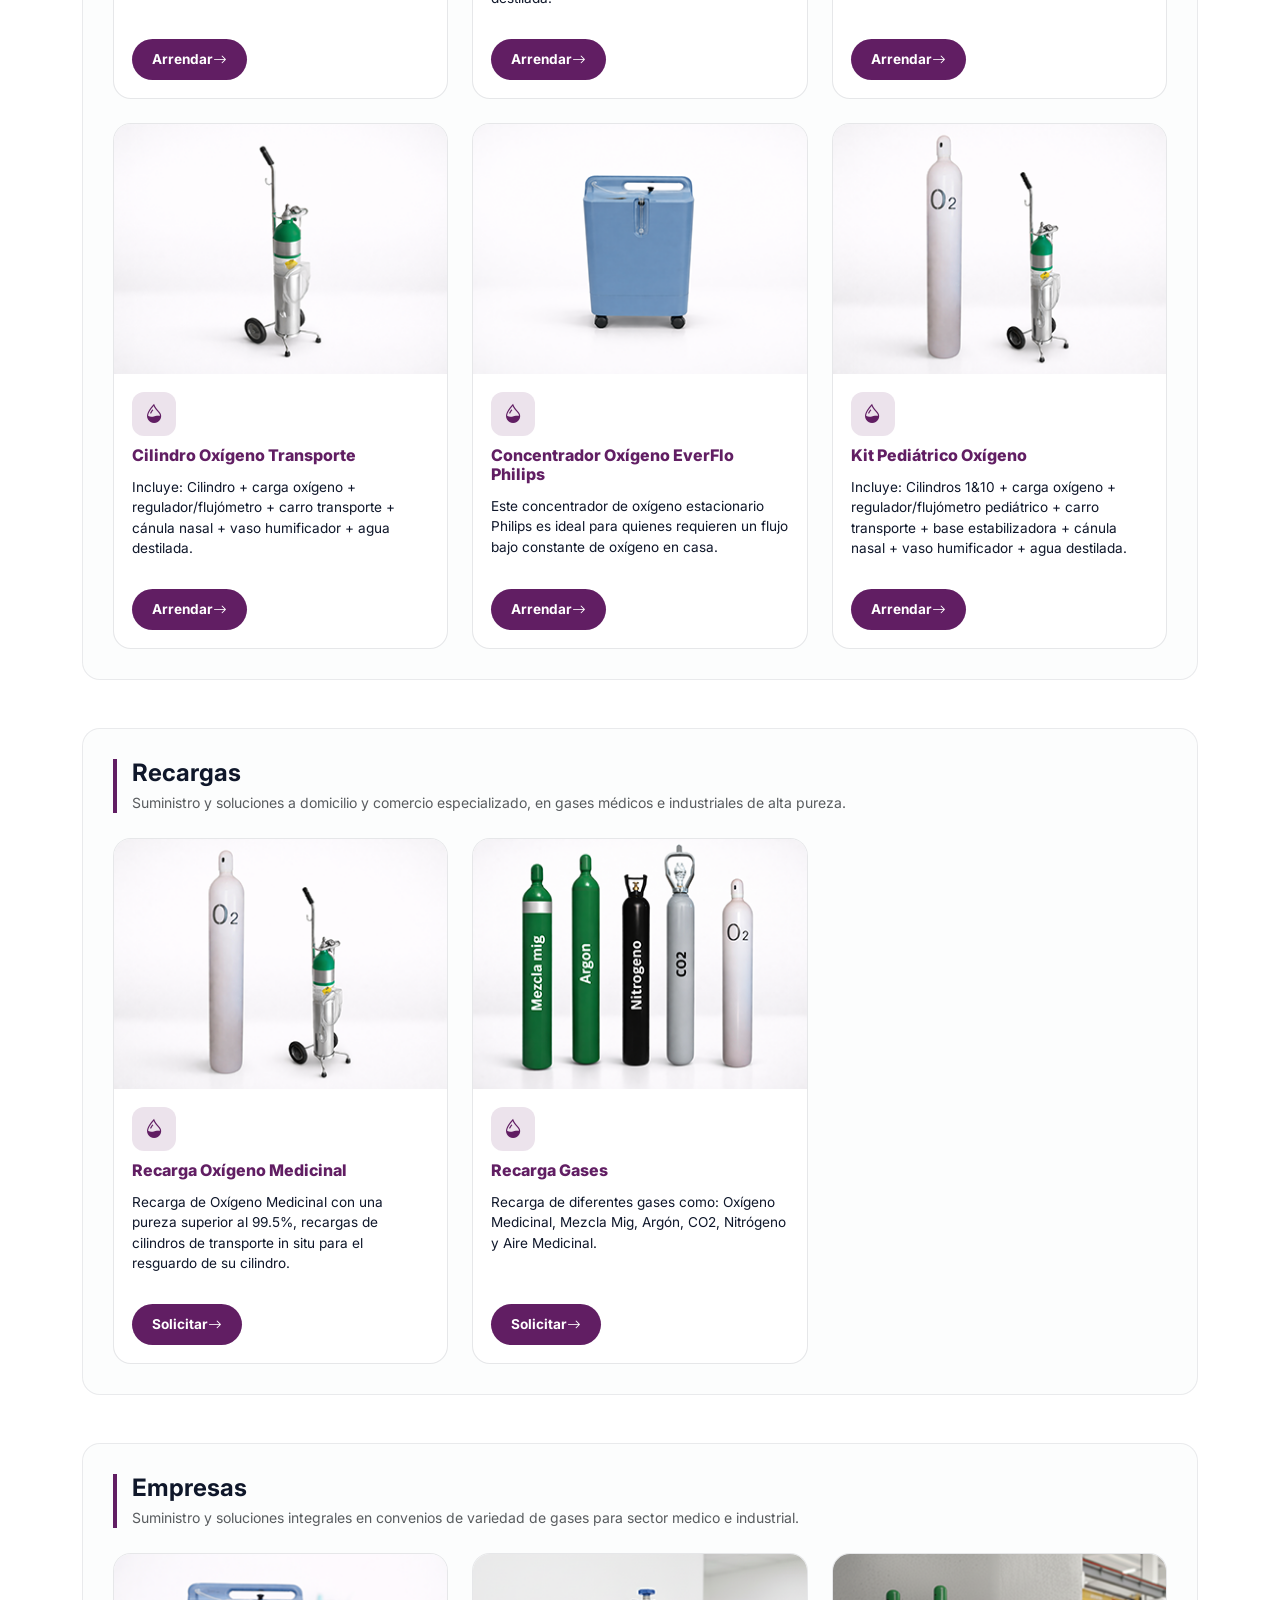
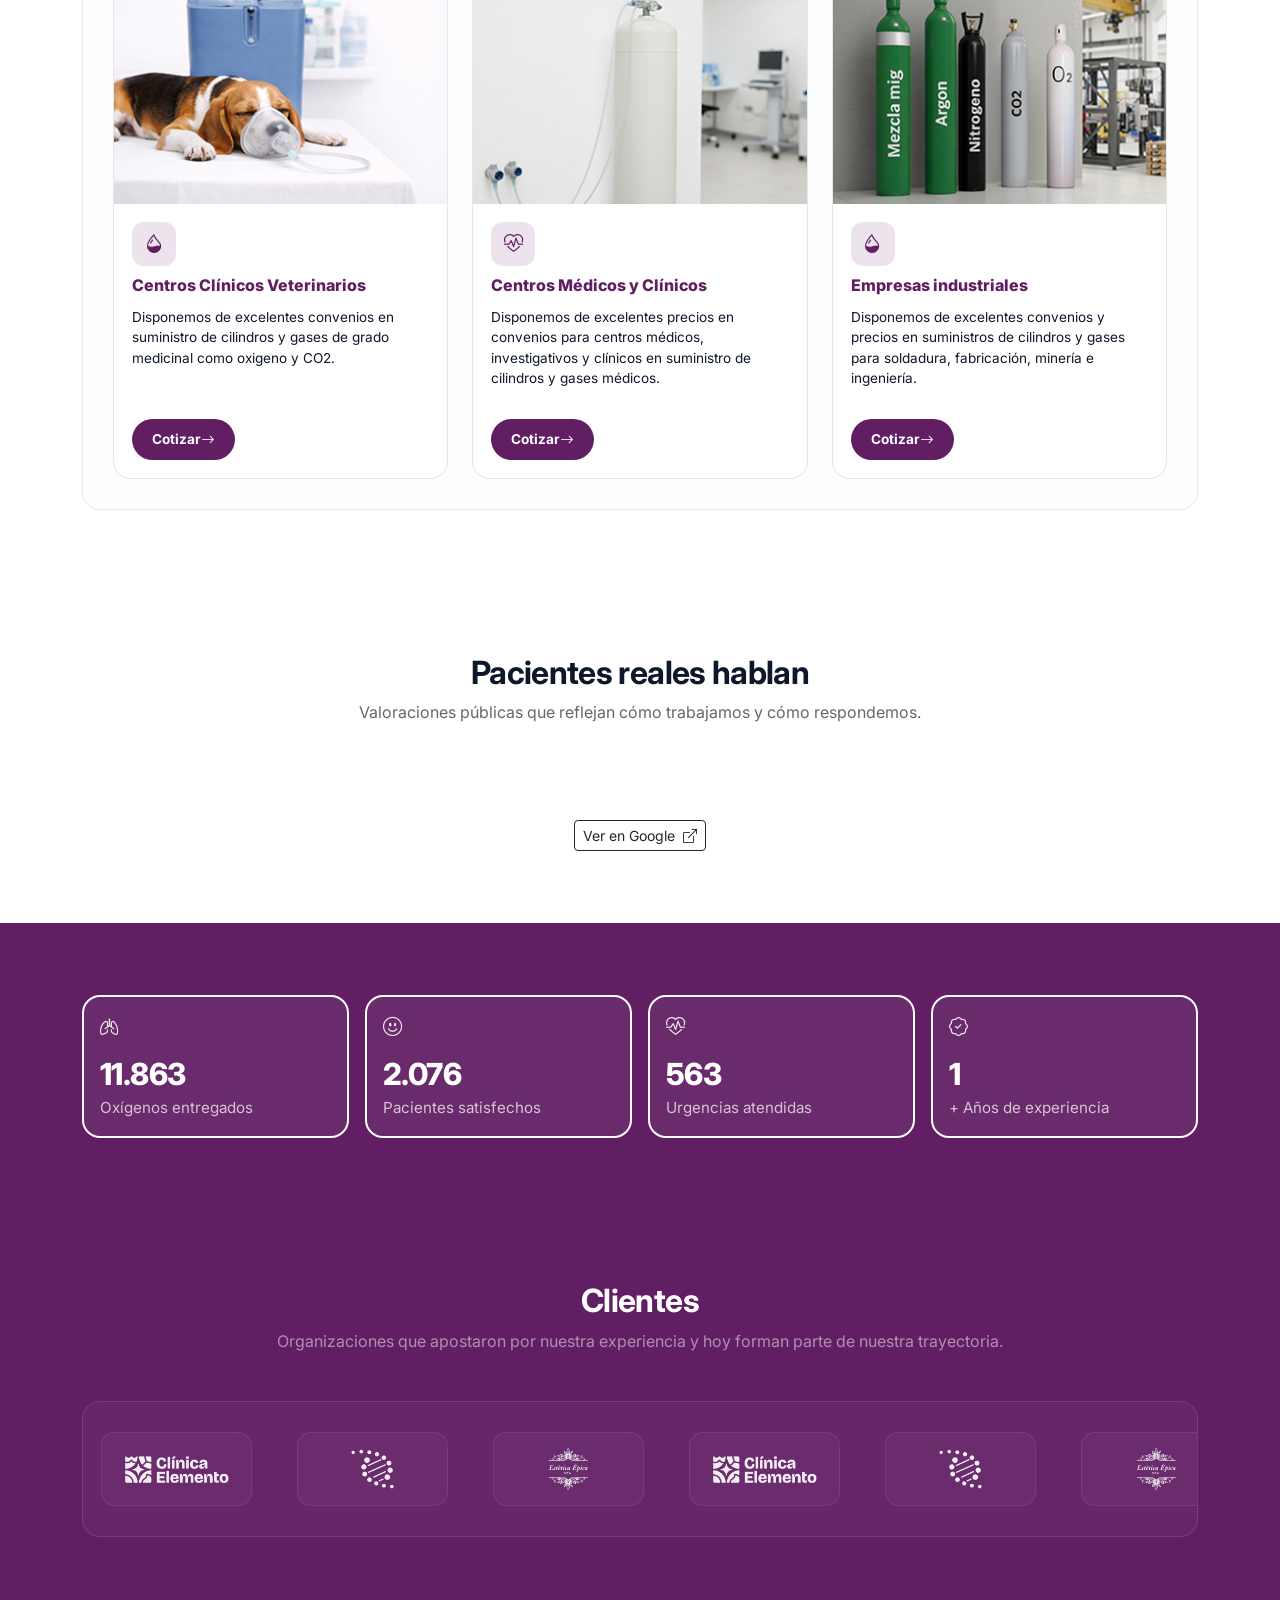
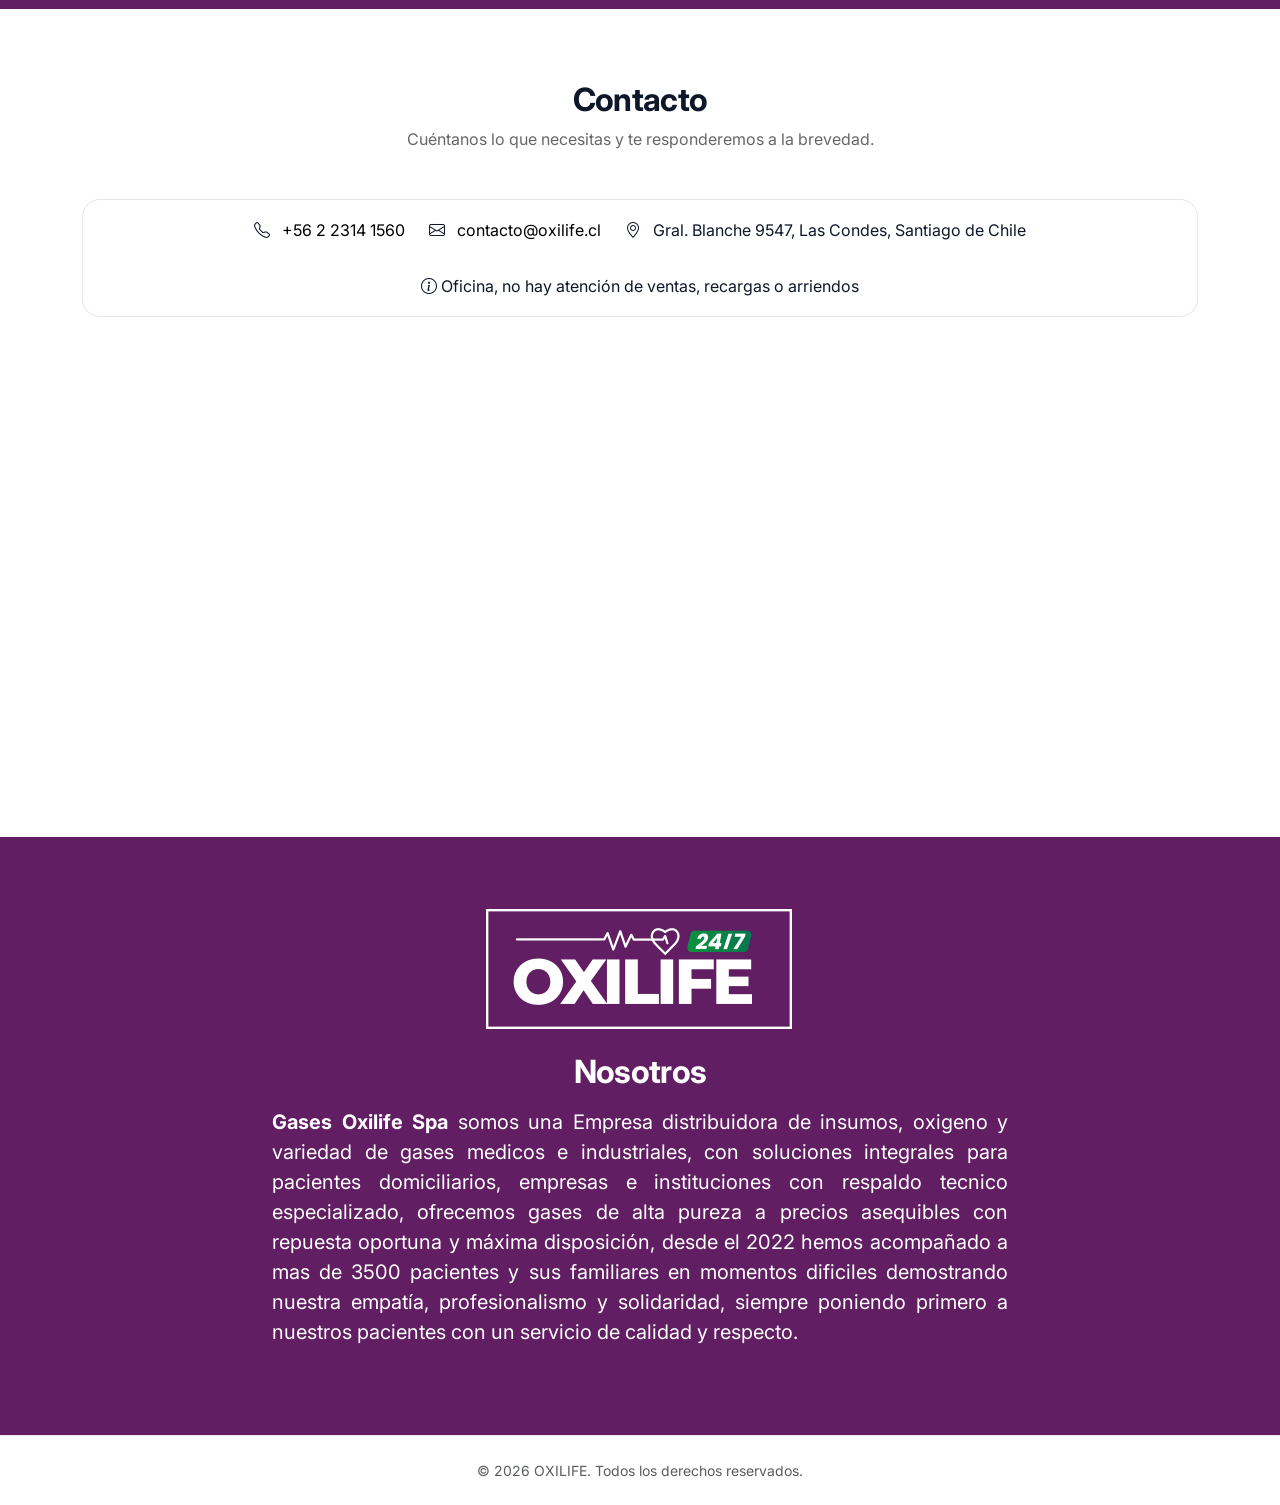
==== commit 1a705f84: "modifed1" ====
--- a/index.html
+++ b/index.html
@@ -343,25 +343,25 @@
       </div>
       <div class="logo-marquee" aria-label="Marcas y clientes">
         <div class="logo-track">
-          <a class="logo-item" href="https://www.carrenovision.cl/" target="_blank"><img src="assets/img/logo1.png" alt="https://www.carrenovision.cl"></a>
+          <!--<a class="logo-item" href="https://www.carrenovision.cl/" target="_blank"><img src="assets/img/logo1.png" alt="https://www.carrenovision.cl"></a>-->
           <a class="logo-item" href="https://clinicaelemento.cl/" target="_blank"><img src="assets/img/logo2.png" alt="https://clinicaelemento.cl/"></a>
           <a class="logo-item" href="https://desarrolloclinico.cl/" target="_blank"><img src="assets/img/logo3.png" alt="https://desarrolloclinico.cl/"></a>
-          <a class="logo-item" href="https://www.bradfordhill.org/" target="_blank"><img src="assets/img/logo4.png" alt="https://www.bradfordhill.org/"></a>
+          <!--<a class="logo-item" href="https://www.bradfordhill.org/" target="_blank"><img src="assets/img/logo4.png" alt="https://www.bradfordhill.org/"></a>-->
           <a class="logo-item" href="https://www.instagram.com/clinica_estetica_epica" target="_blank"><img src="assets/img/logo5.png" alt="https://www.instagram.com/clinica_estetica_epica"></a>
-          <a class="logo-item" href="https://www.carrenovision.cl/" target="_blank"><img src="assets/img/logo7.png" alt="https://www.carrenovision.cl/"></a>
+          <!--<a class="logo-item" href="https://www.carrenovision.cl/" target="_blank"><img src="assets/img/logo7.png" alt="https://www.carrenovision.cl/"></a>-->
           <a class="logo-item" href="https://clinicaelemento.cl/" target="_blank"><img src="assets/img/logo8.png" alt="https://clinicaelemento.cl/"></a>
           <a class="logo-item" href="https://desarrolloclinico.cl/" target="_blank"><img src="assets/img/logo9.png" alt="https://desarrolloclinico.cl/"></a>
-          <a class="logo-item" href="https://www.bradfordhill.org/" target="_blank"><img src="assets/img/logo10.png" alt="https://www.bradfordhill.org/"></a>
+          <!--<a class="logo-item" href="https://www.bradfordhill.org/" target="_blank"><img src="assets/img/logo10.png" alt="https://www.bradfordhill.org/"></a>-->
           <a class="logo-item" href="https://www.instagram.com/clinica_estetica_epica" target="_blank"><img src="assets/img/logo11.png" alt="https://www.instagram.com/clinica_estetica_epica"></a>
-          <a class="logo-item" href="https://www.carrenovision.cl/" target="_blank"><img src="assets/img/logo1.png" alt="https://www.carrenovision.cl/"></a>
+          <!--<a class="logo-item" href="https://www.carrenovision.cl/" target="_blank"><img src="assets/img/logo1.png" alt="https://www.carrenovision.cl/"></a>-->
           <a class="logo-item" href="https://clinicaelemento.cl/" target="_blank"><img src="assets/img/logo2.png" alt="https://clinicaelemento.cl/"></a>
           <a class="logo-item" href="https://desarrolloclinico.cl/" target="_blank"><img src="assets/img/logo3.png" alt="https://desarrolloclinico.cl/"></a>
-          <a class="logo-item" href="https://www.bradfordhill.org/" target="_blank"><img src="assets/img/logo4.png" alt="https://www.bradfordhill.org/""></a>
+          <!--<a class="logo-item" href="https://www.bradfordhill.org/" target="_blank"><img src="assets/img/logo4.png" alt="https://www.bradfordhill.org/""></a>-->
           <a class="logo-item" href="https://www.instagram.com/clinica_estetica_epica" target="_blank"><img src="assets/img/logo5.png" alt="https://www.instagram.com/clinica_estetica_epica"></a>
-          <a class="logo-item" href="https://www.carrenovision.cl/" target="_blank"><img src="assets/img/logo7.png" alt="https://www.carrenovision.cl/"></a>
+          <!--<a class="logo-item" href="https://www.carrenovision.cl/" target="_blank"><img src="assets/img/logo7.png" alt="https://www.carrenovision.cl/"></a>-->
           <a class="logo-item" href="https://clinicaelemento.cl/" target="_blank"><img src="assets/img/logo8.png" alt="https://clinicaelemento.cl/"></a>
           <a class="logo-item" href="https://desarrolloclinico.cl/" target="_blank"><img src="assets/img/logo9.png" alt="https://desarrolloclinico.cl/"></a>
-          <a class="logo-item" href="https://www.bradfordhill.org/" target="_blank"><img src="assets/img/logo10.png" alt="https://www.bradfordhill.org/"></a>
+          <!--<a class="logo-item" href="https://www.bradfordhill.org/" target="_blank"><img src="assets/img/logo10.png" alt="https://www.bradfordhill.org/"></a>-->
           <a class="logo-item" href="https://www.instagram.com/clinica_estetica_epica" target="_blank"><img src="assets/img/logo11.png" alt="https://www.instagram.com/clinica_estetica_epica"></a>
         </div>
       </div>
@@ -403,7 +403,7 @@
         <div class="col-12 col-lg-8">
           <h2 class="section-title text-white mb-3">Nosotros</h2>
           <p class="lead text-white text-justify-custom" style="font-weight: 400;">
-          <strong>Oxilife</strong> by Dosalia group Ltda, somos una Empresa distribuidora de oxigeno medicinal y otros gases medicos e industriales, a domicilio, con soluciones integrales para pacientes domiciliarios, empresas e instituciones con respaldo tecnico especializado, ofrecemos gases de alta pureza a precios asequibles con repuesta oportuna y maxima disposición, a lo largo de estos mas de 3 años hemos acompañado a mas de 3500 pacientes y sus familiares en momentos dificiles demostrando nuestra empatia, profesionalismo y solidaridad, siempre poniendo primero a nuestros pacientes con un servicio de calidad y respecto.
+          <strong>Gases Oxilife Spa</strong> somos una Empresa distribuidora de insumos, oxigeno y variedad de gases medicos e industriales, con soluciones integrales para pacientes domiciliarios, empresas e instituciones con respaldo tecnico especializado, ofrecemos gases de alta pureza a precios asequibles con repuesta oportuna y máxima disposición, desde el 2022 hemos acompañado a mas de 3500 pacientes y sus familiares en momentos dificiles demostrando nuestra empatía, profesionalismo y solidaridad, siempre poniendo primero a nuestros pacientes con un servicio de calidad y respecto.
           </p>
         </div>
       </div>
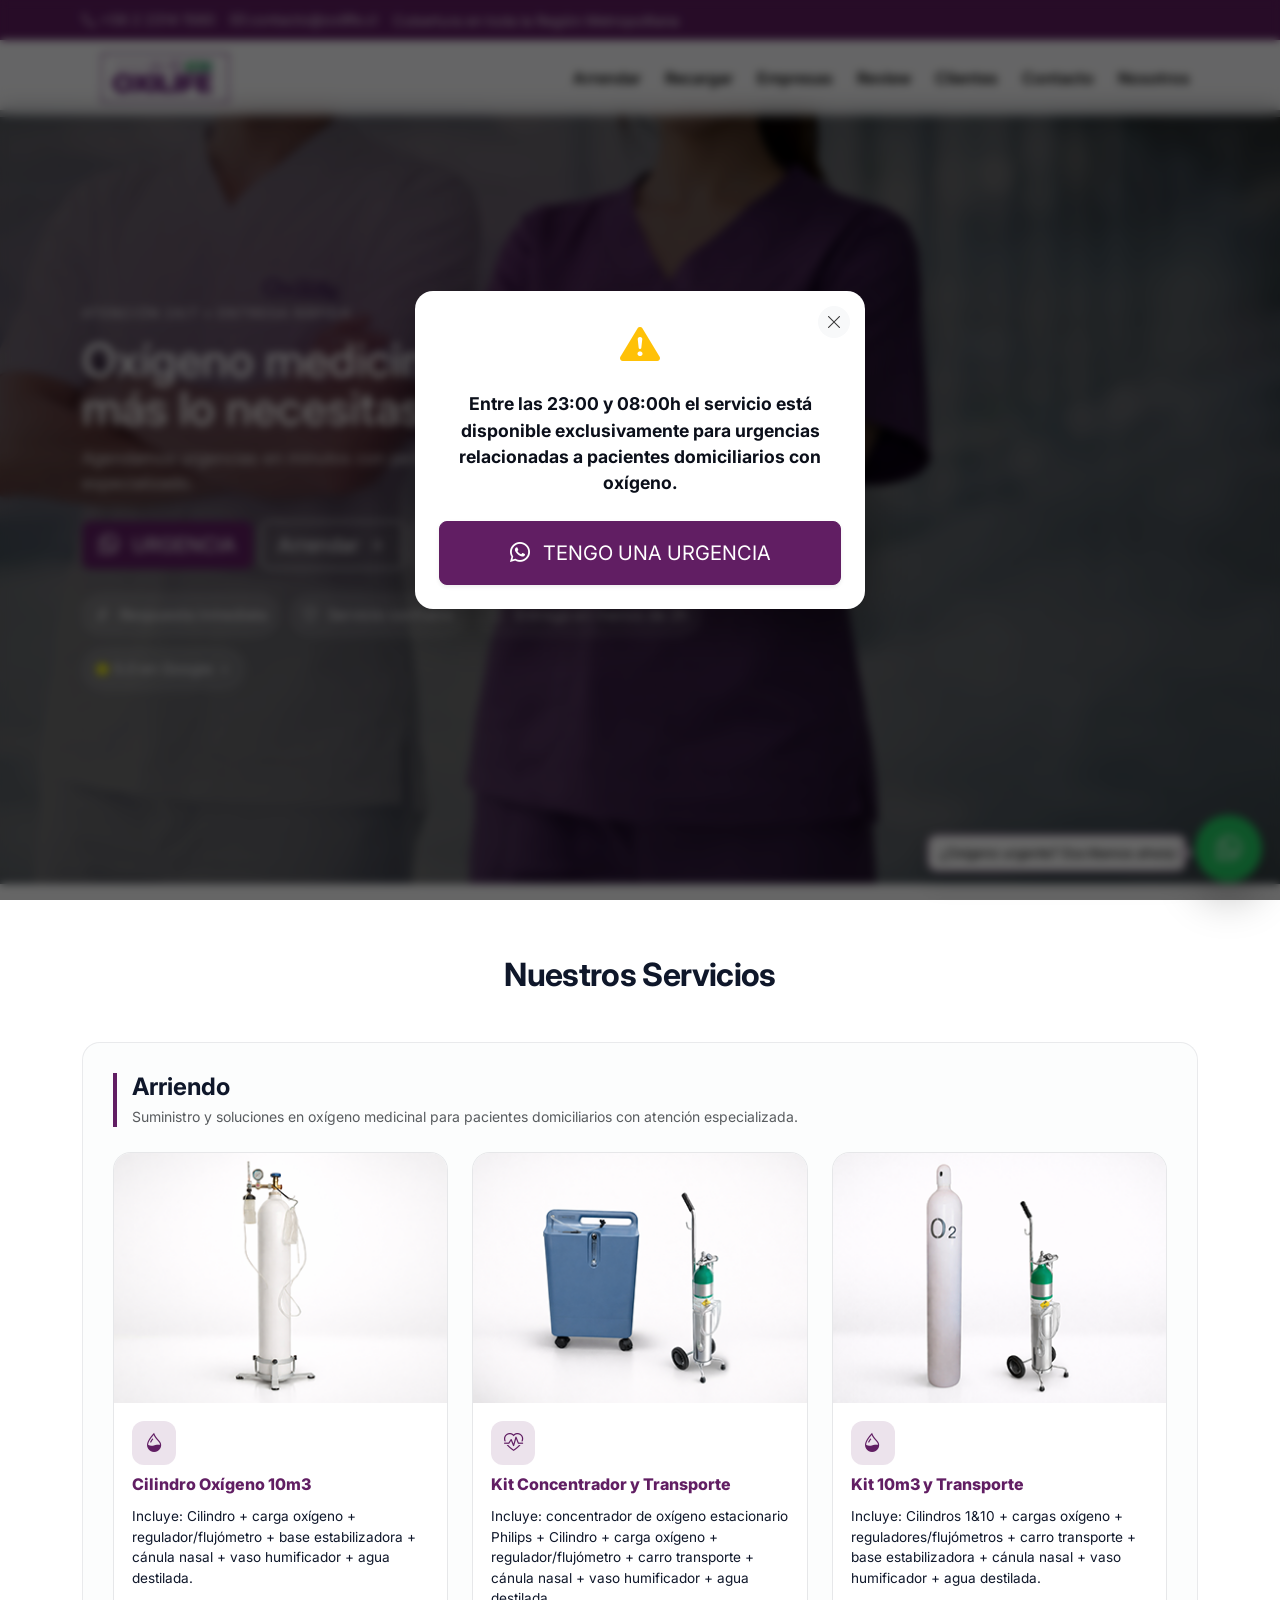
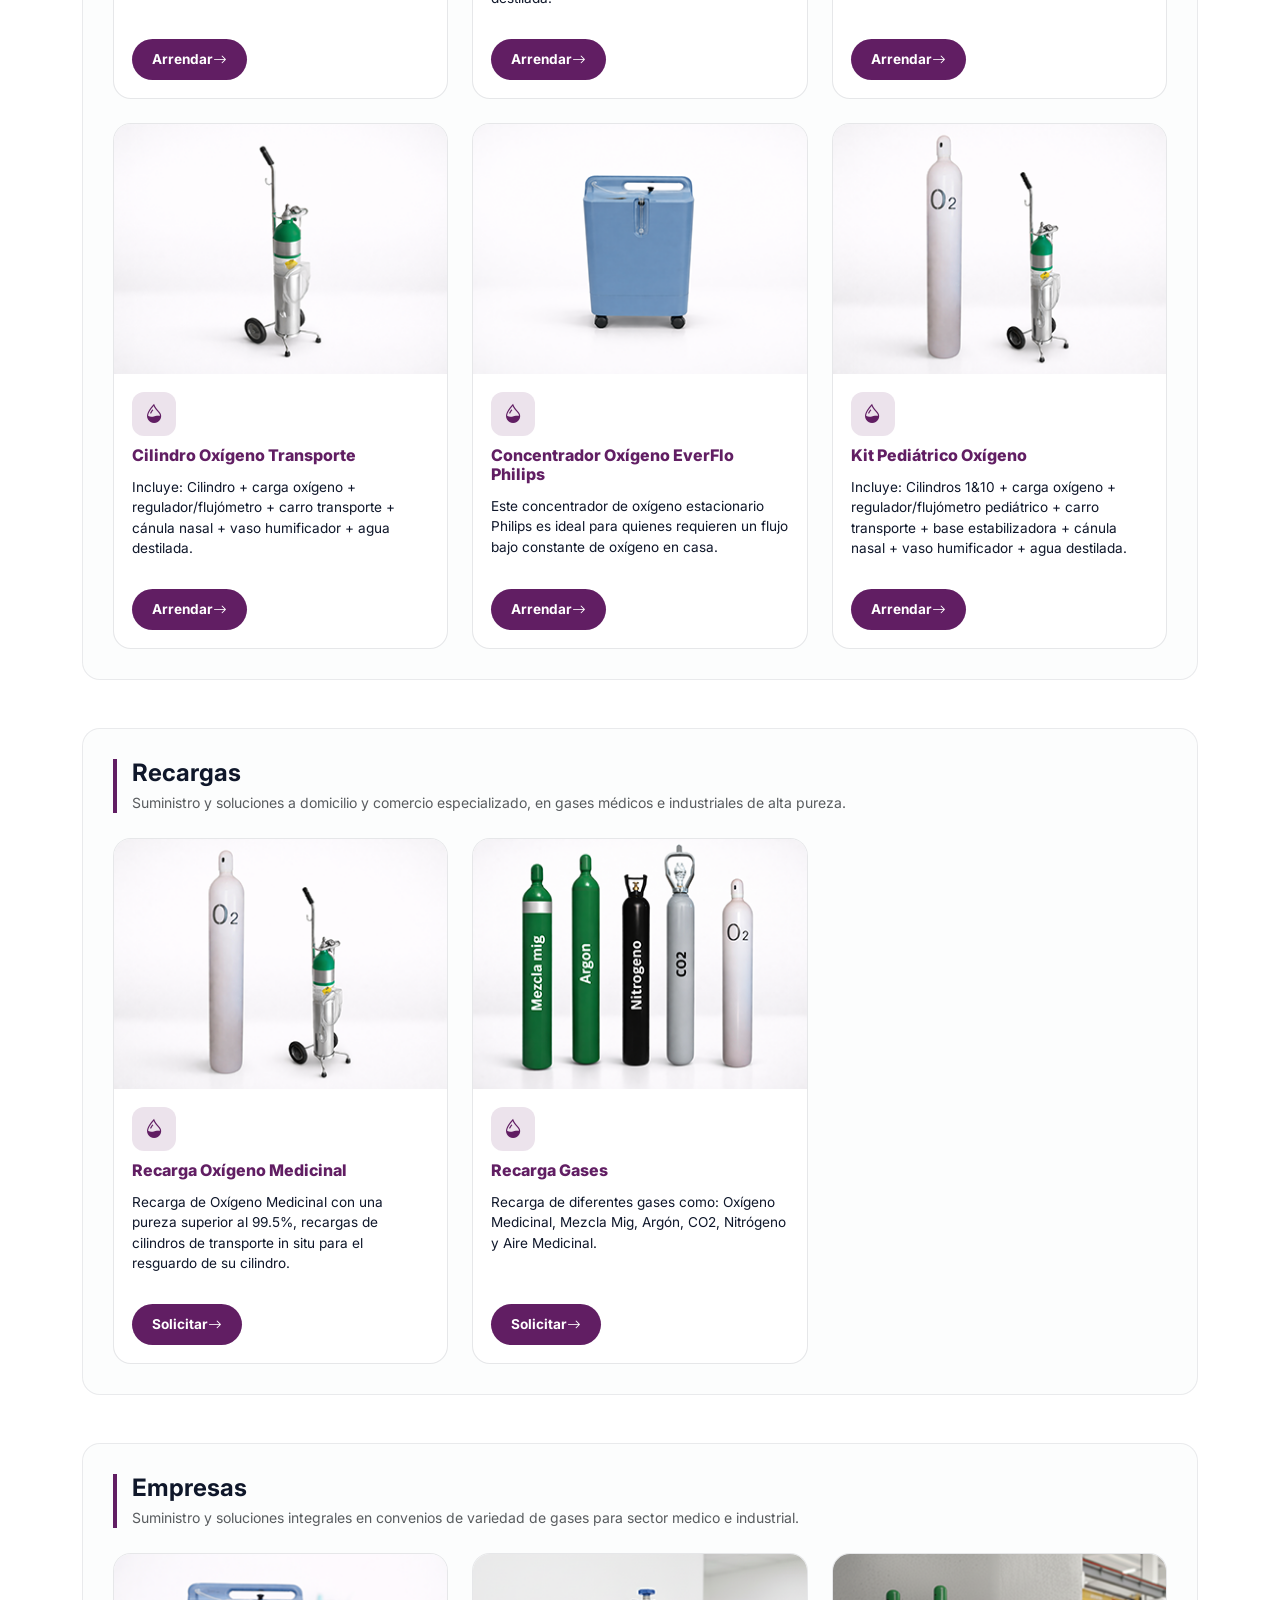
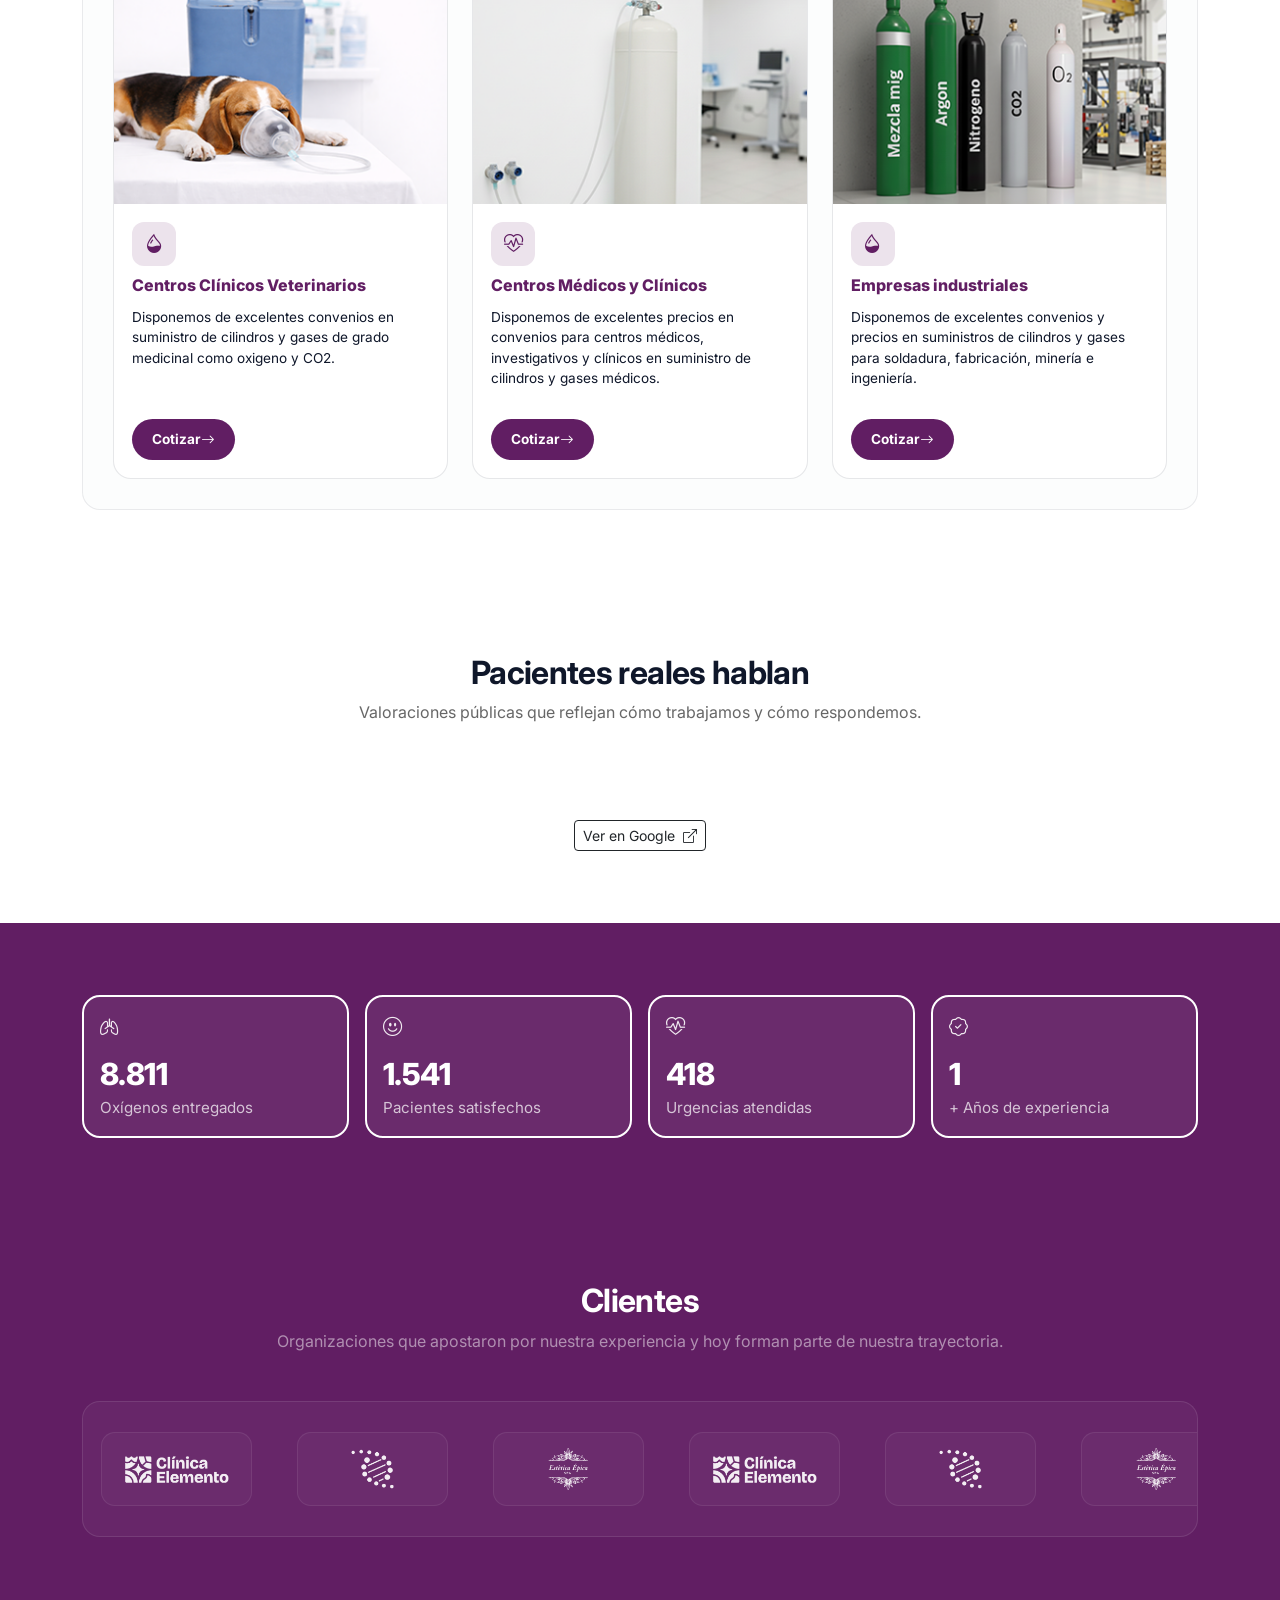
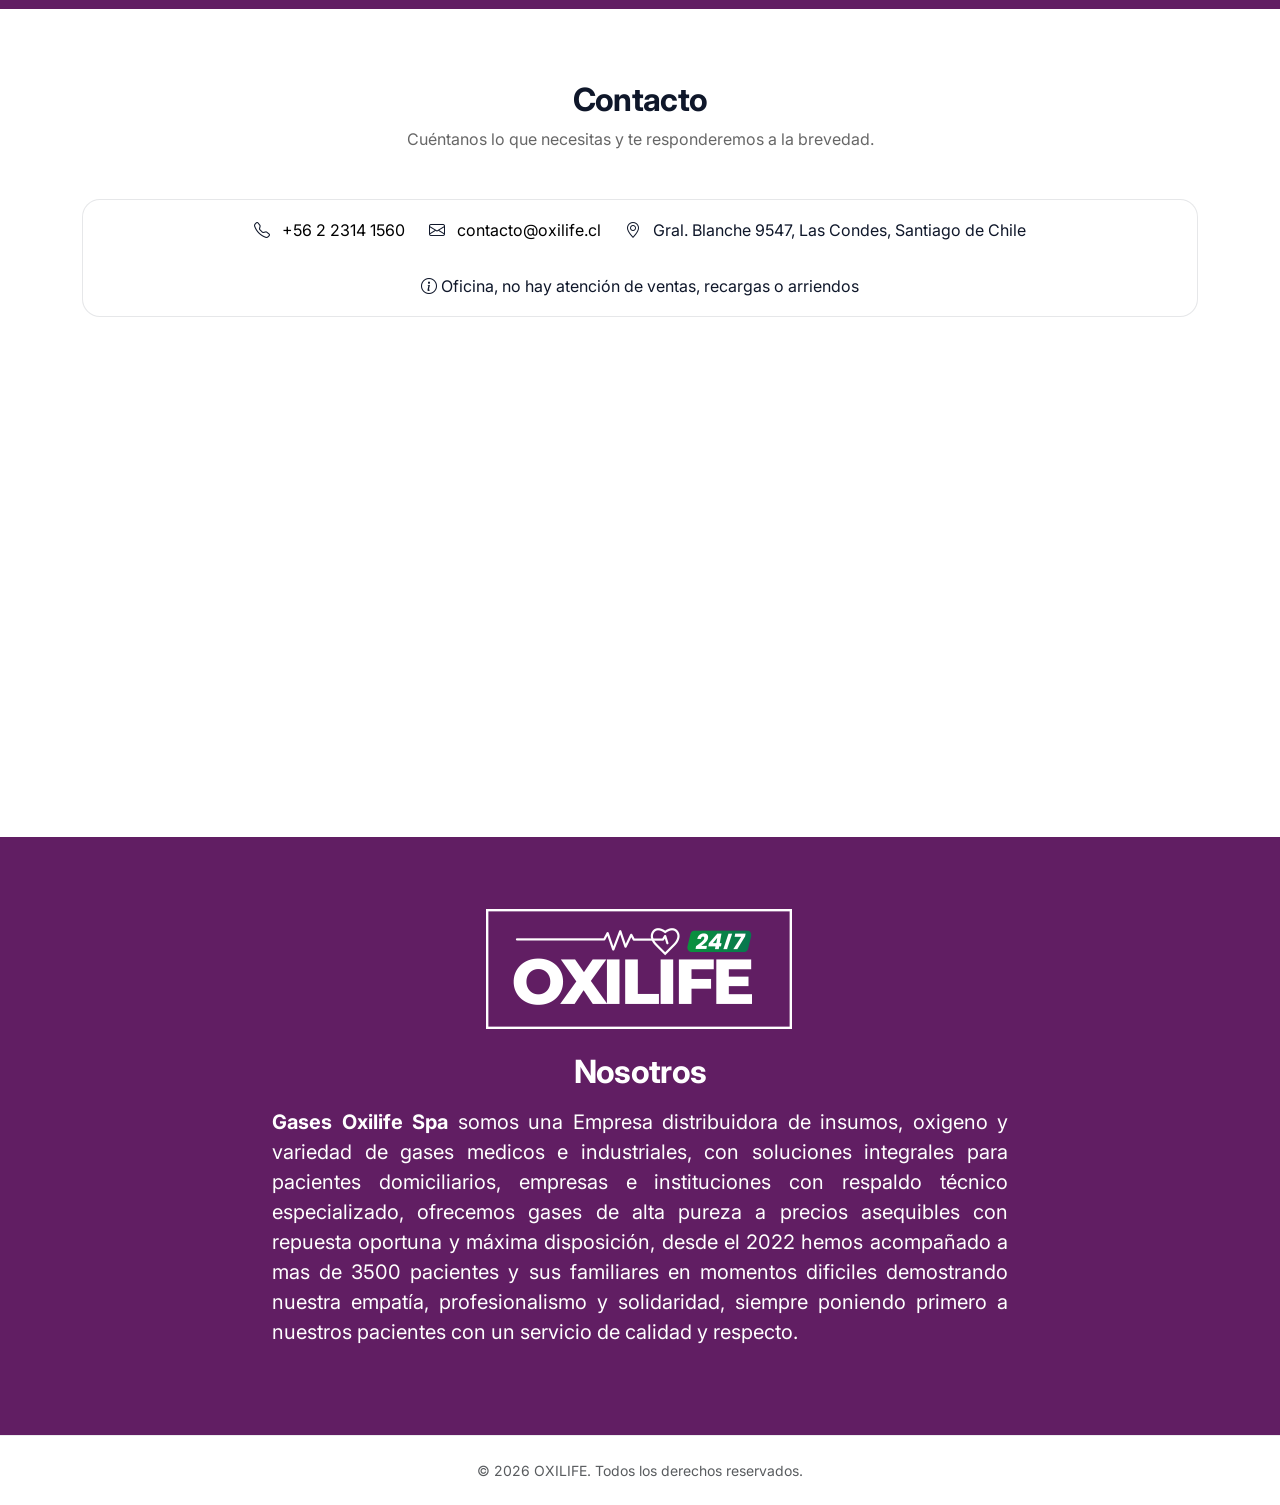
==== commit 43839596: "modifed2" ====
--- a/index.html
+++ b/index.html
@@ -403,7 +403,7 @@
         <div class="col-12 col-lg-8">
           <h2 class="section-title text-white mb-3">Nosotros</h2>
           <p class="lead text-white text-justify-custom" style="font-weight: 400;">
-          <strong>Gases Oxilife Spa</strong> somos una Empresa distribuidora de insumos, oxigeno y variedad de gases medicos e industriales, con soluciones integrales para pacientes domiciliarios, empresas e instituciones con respaldo tecnico especializado, ofrecemos gases de alta pureza a precios asequibles con repuesta oportuna y máxima disposición, desde el 2022 hemos acompañado a mas de 3500 pacientes y sus familiares en momentos dificiles demostrando nuestra empatía, profesionalismo y solidaridad, siempre poniendo primero a nuestros pacientes con un servicio de calidad y respecto.
+          <strong>Gases Oxilife Spa</strong> somos una Empresa distribuidora de insumos, oxigeno y variedad de gases medicos e industriales, con soluciones integrales para pacientes domiciliarios, empresas e instituciones con respaldo técnico especializado, ofrecemos gases de alta pureza a precios asequibles con repuesta oportuna y máxima disposición, desde el 2022 hemos acompañado a mas de 3500 pacientes y sus familiares en momentos dificiles demostrando nuestra empatía, profesionalismo y solidaridad, siempre poniendo primero a nuestros pacientes con un servicio de calidad y respecto.
           </p>
         </div>
       </div>
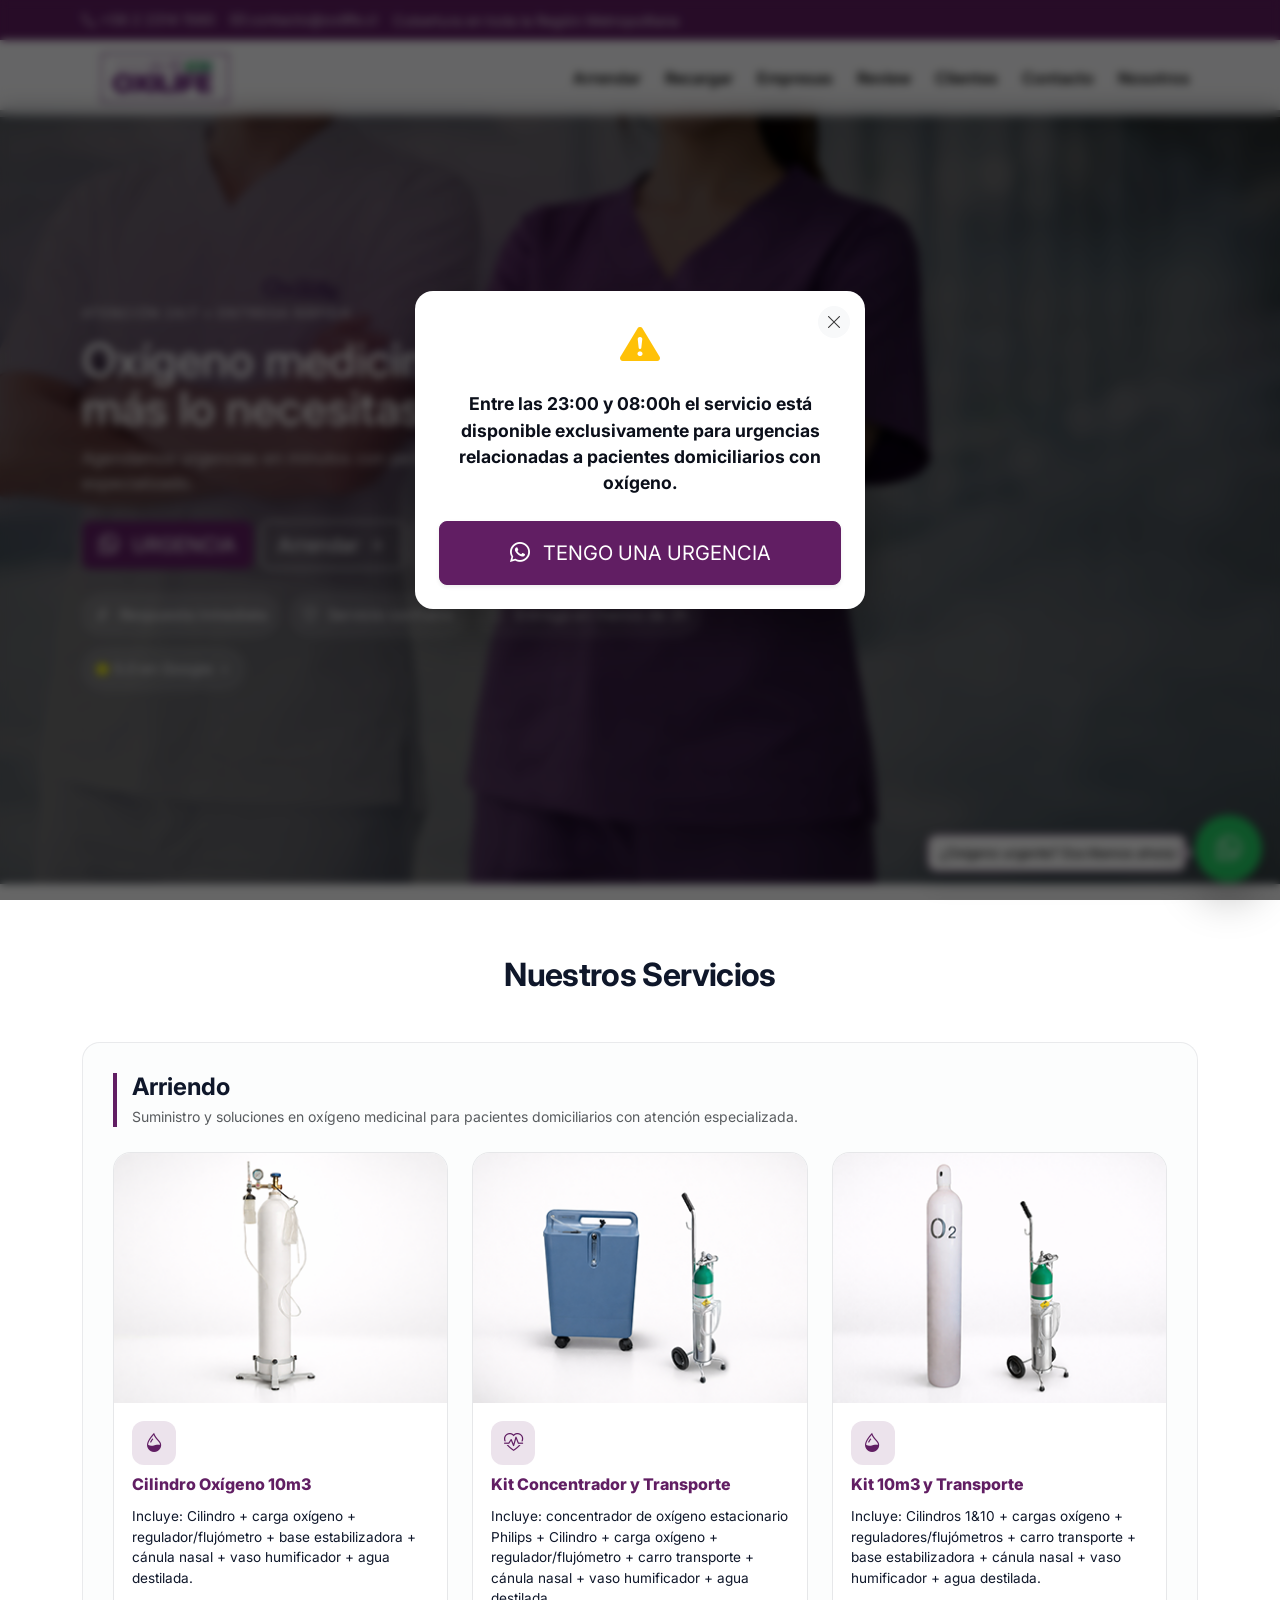
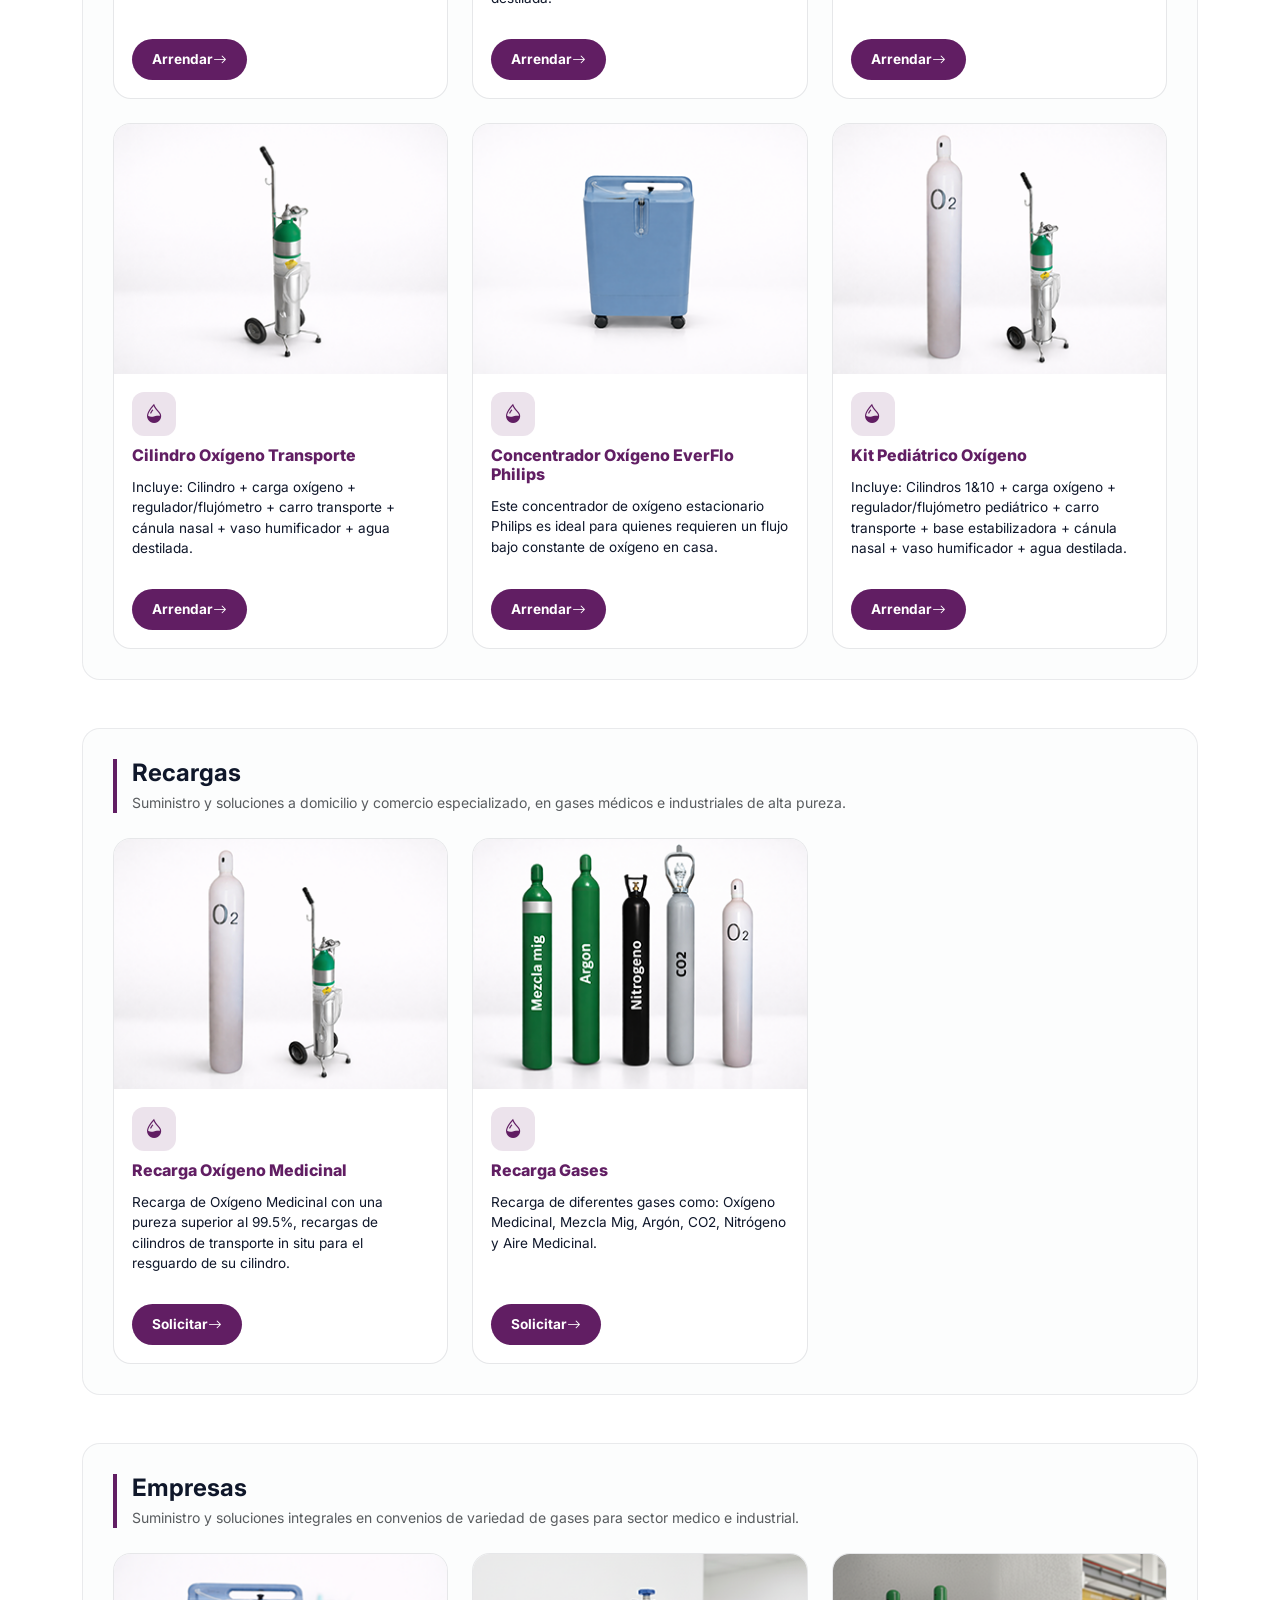
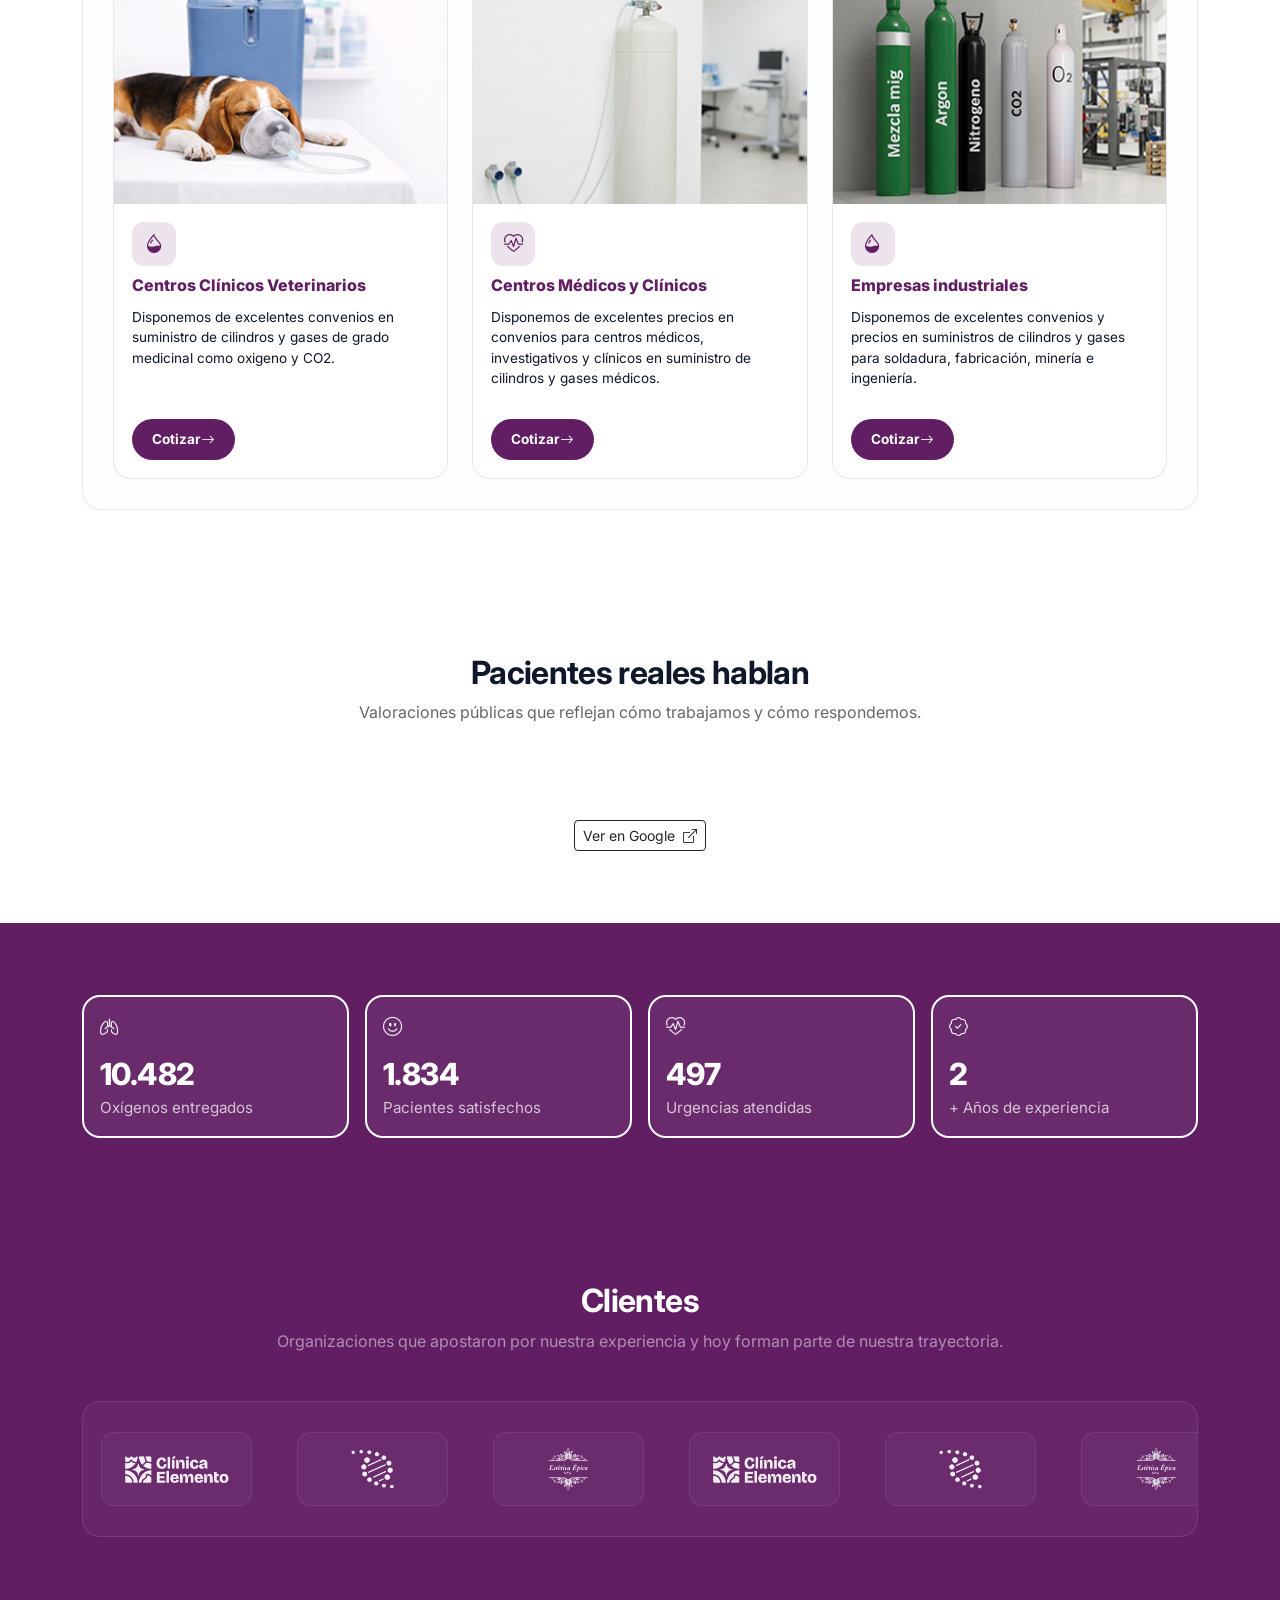
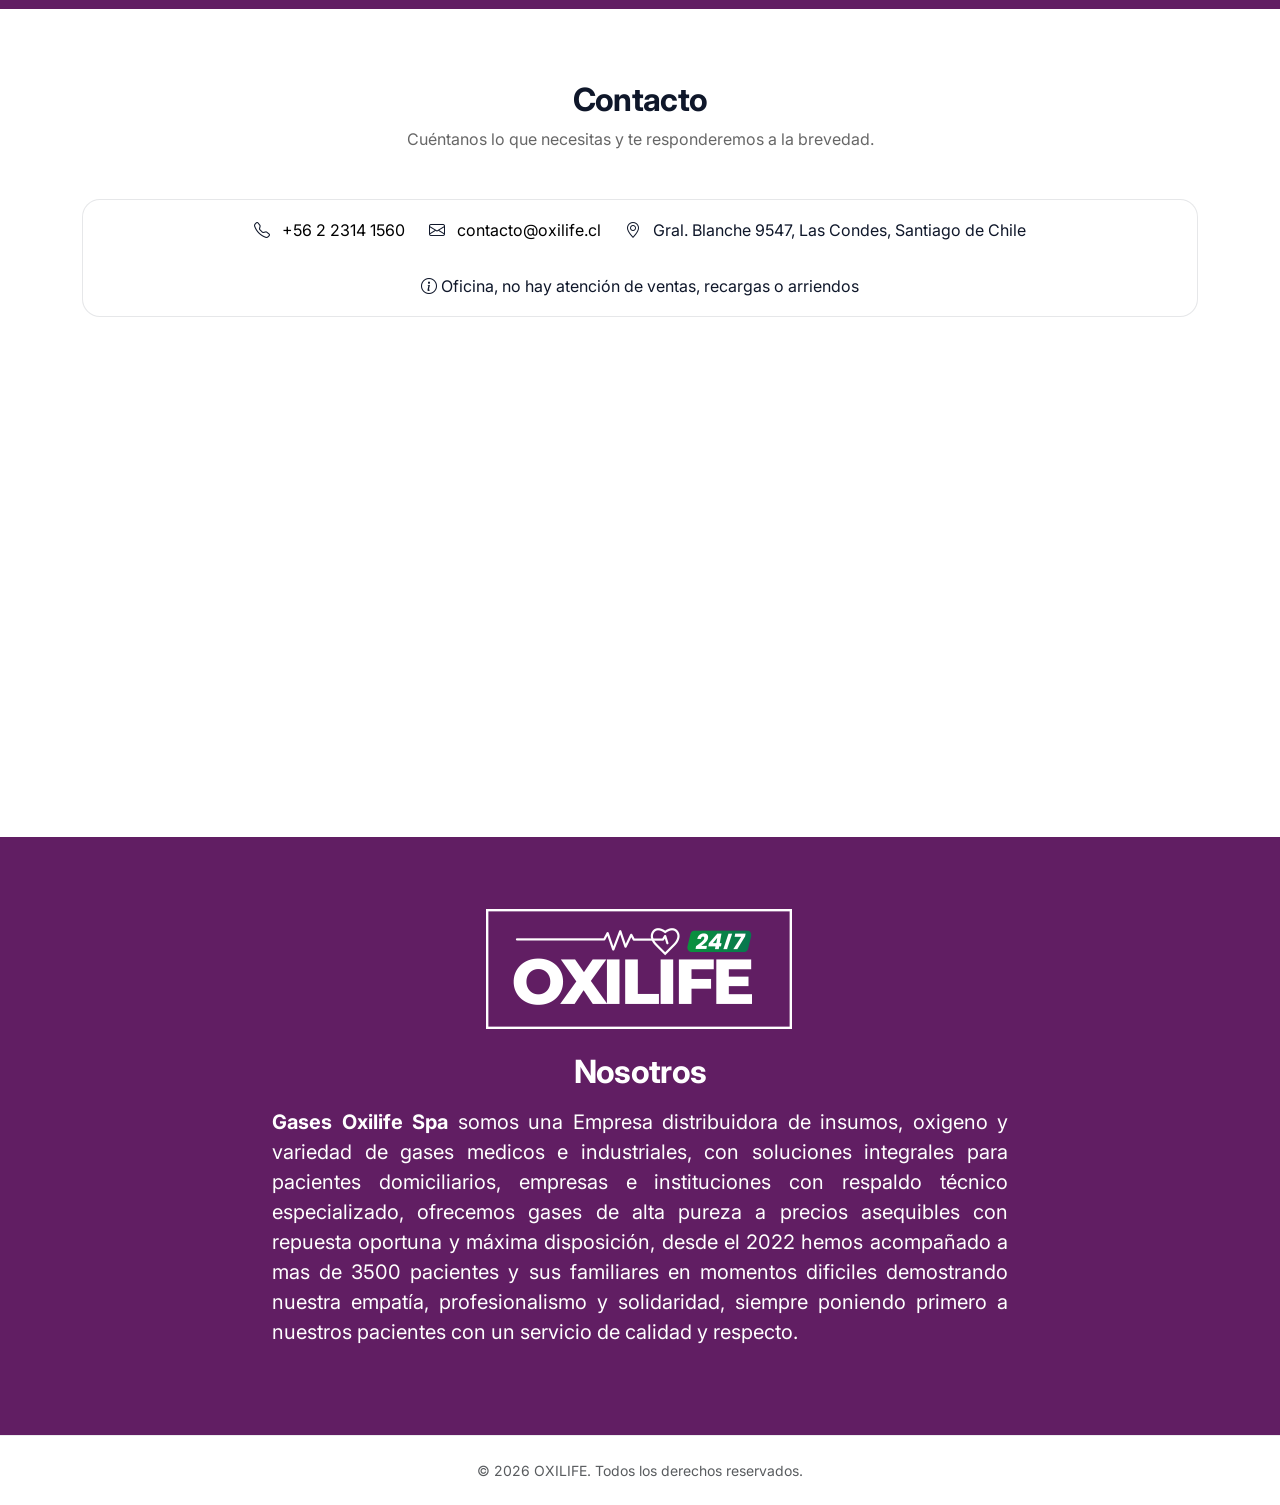
==== commit 37a661ff: "modifed3" ====
--- a/index.html
+++ b/index.html
@@ -327,7 +327,7 @@
         <div class="col-6 col-lg-3">
           <div class="stat-card">
             <div class="stat-icon"><i class="bi bi-patch-check"></i></div>
-            <div class="stat-number" data-counter="3">0</div>
+            <div class="stat-number" data-counter="4">0</div>
             <div class="stat-label"> + Años de experiencia</div>
           </div>
         </div>
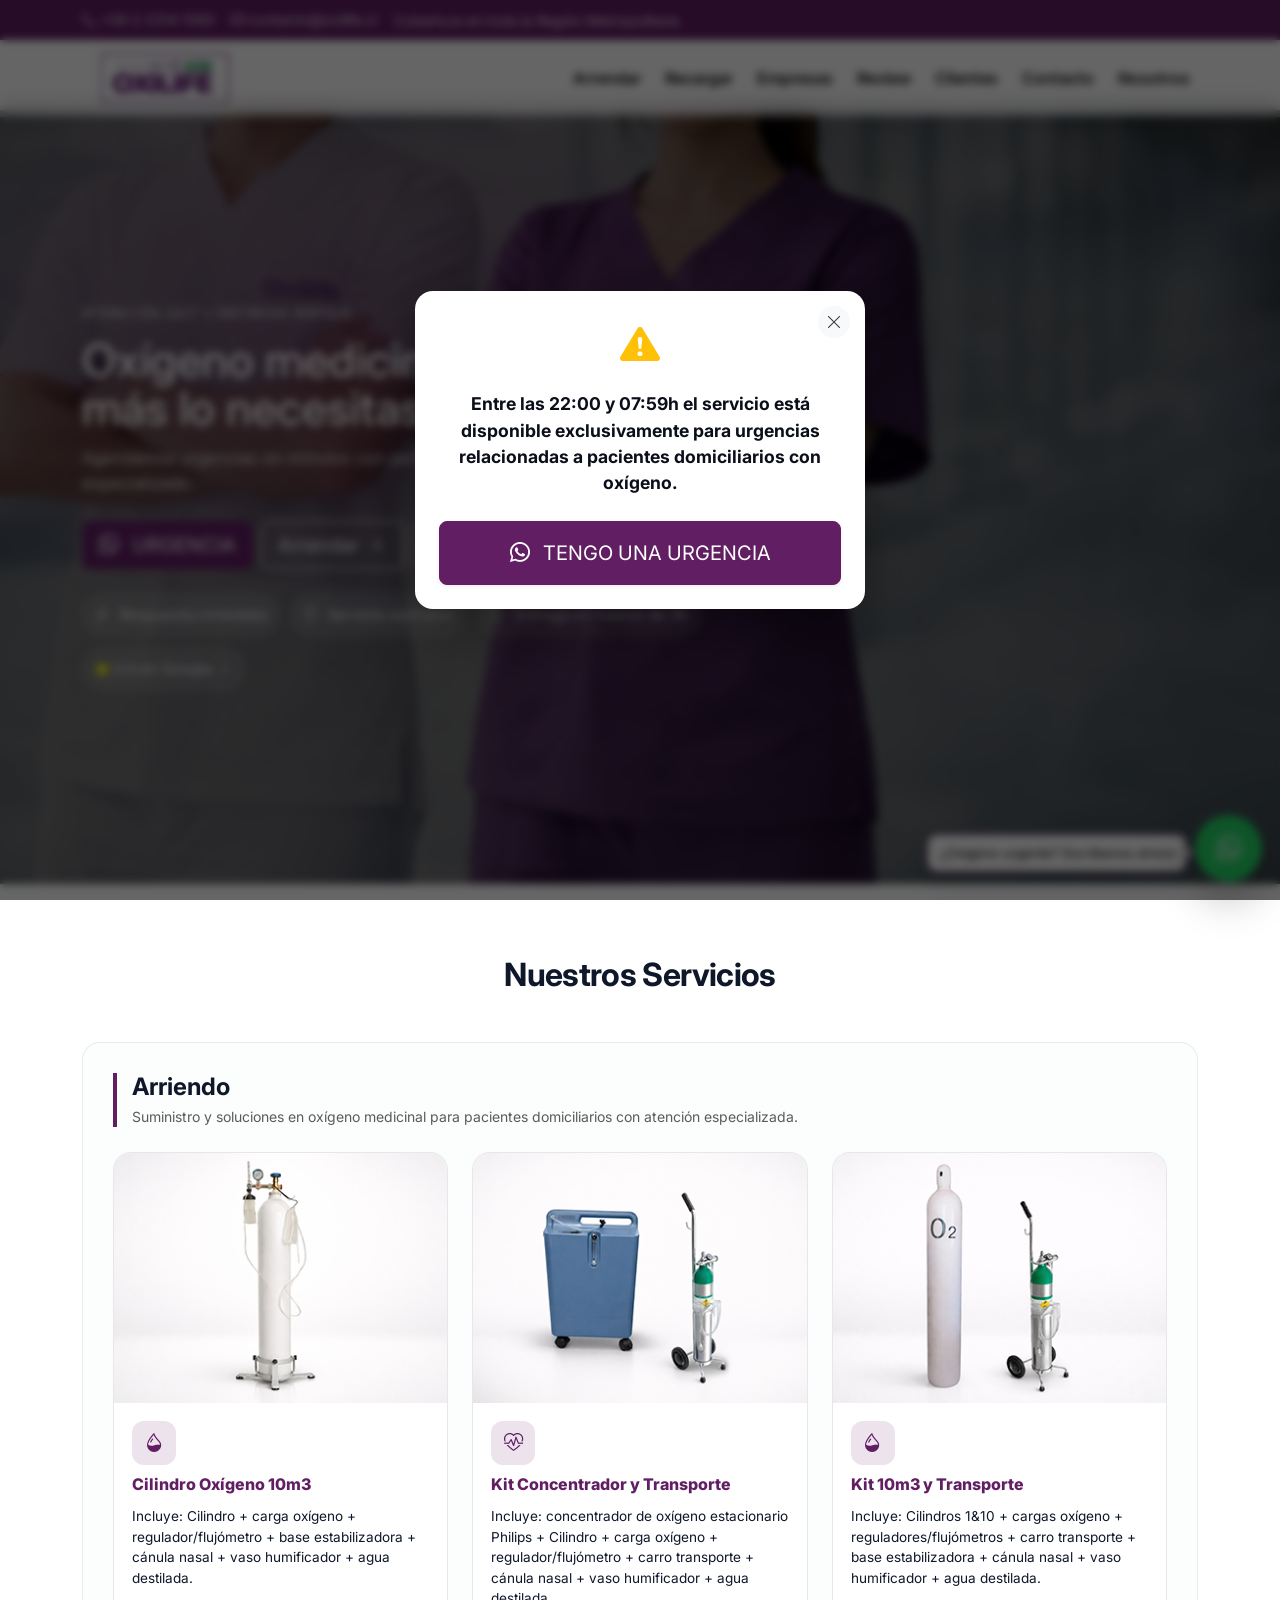
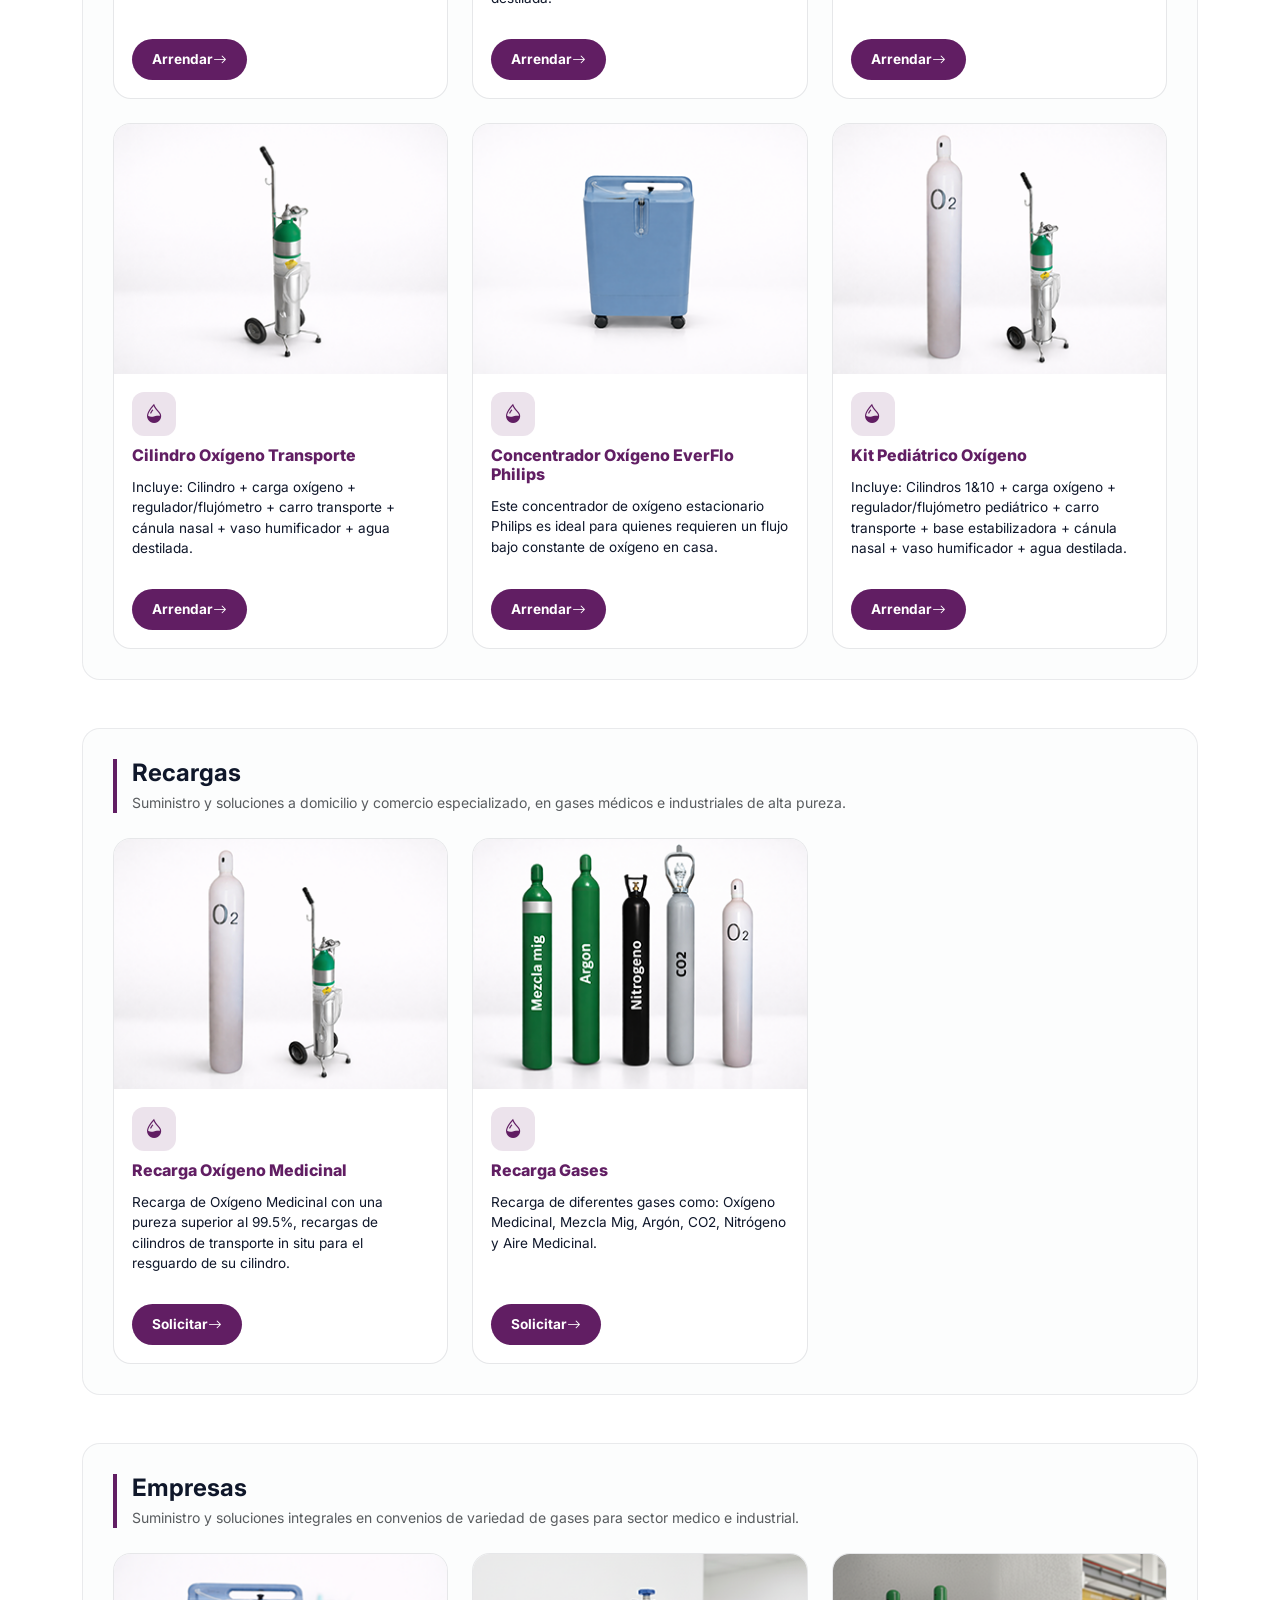
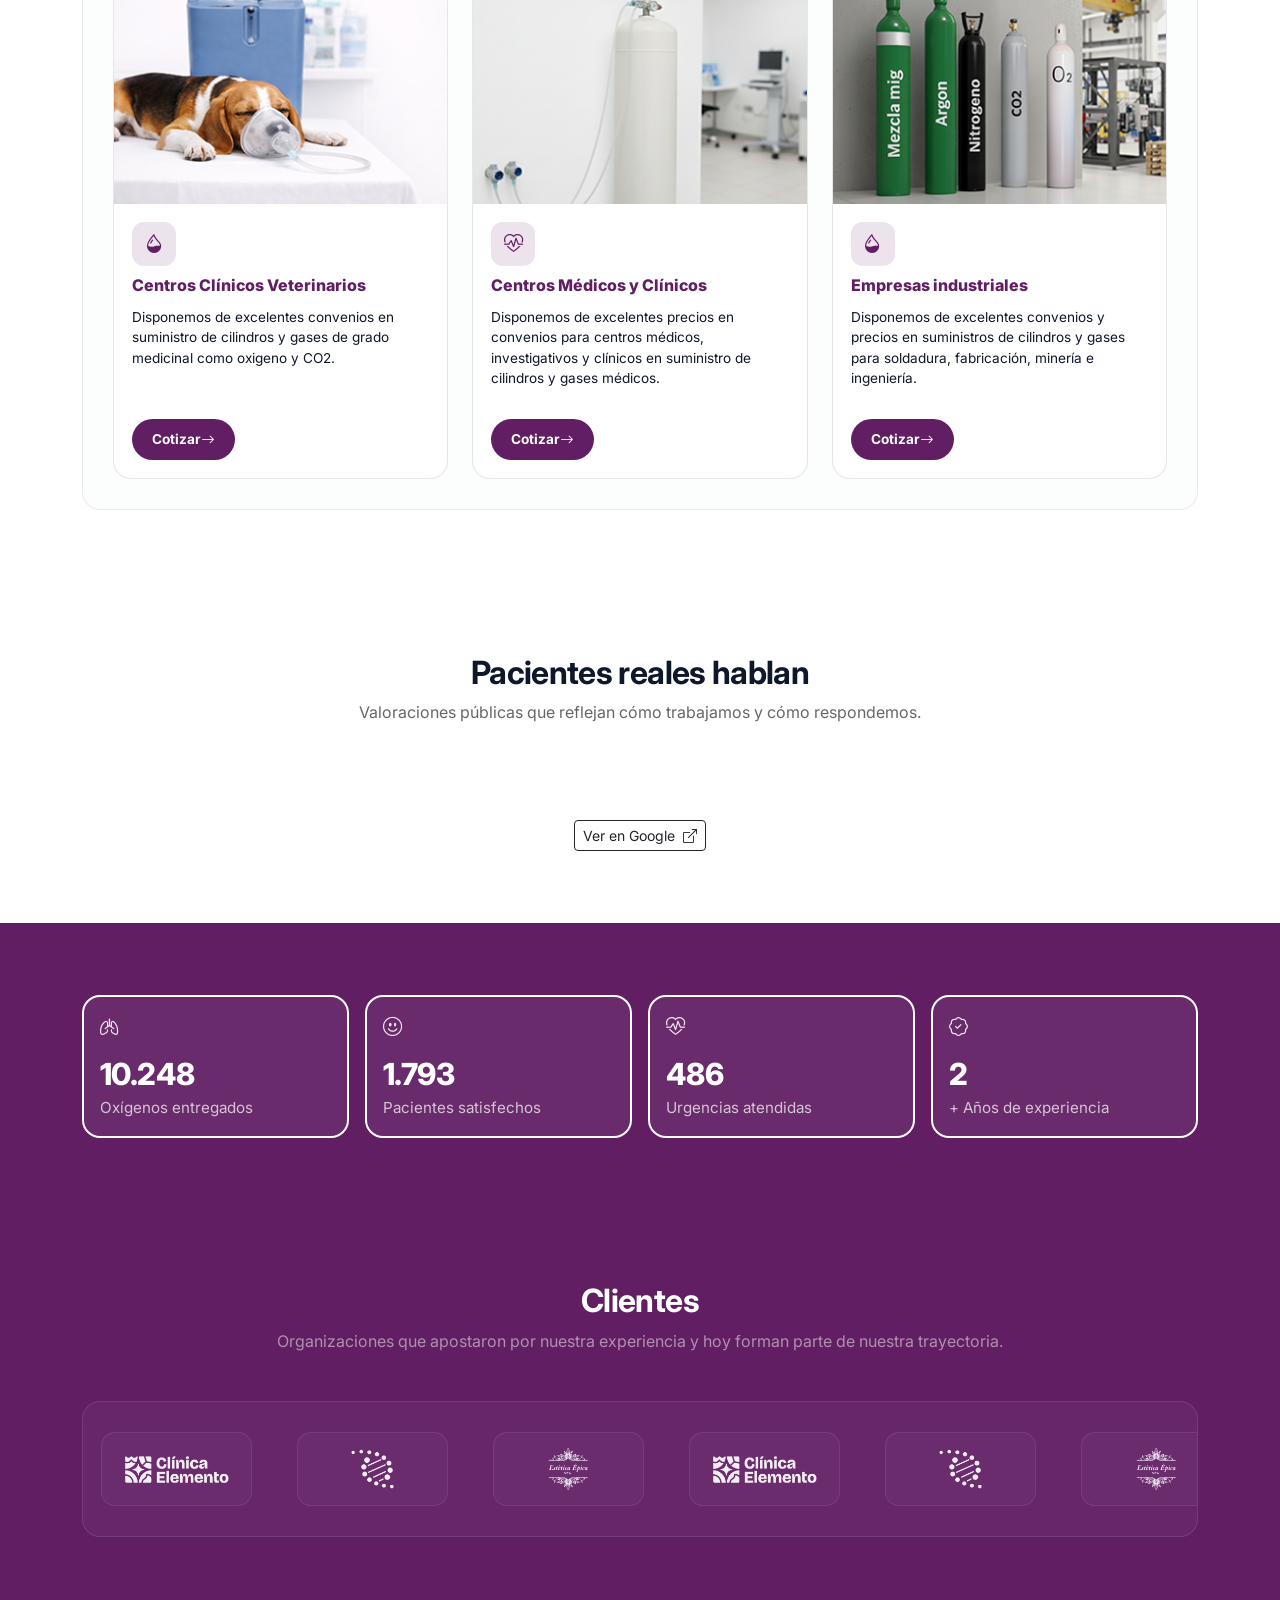
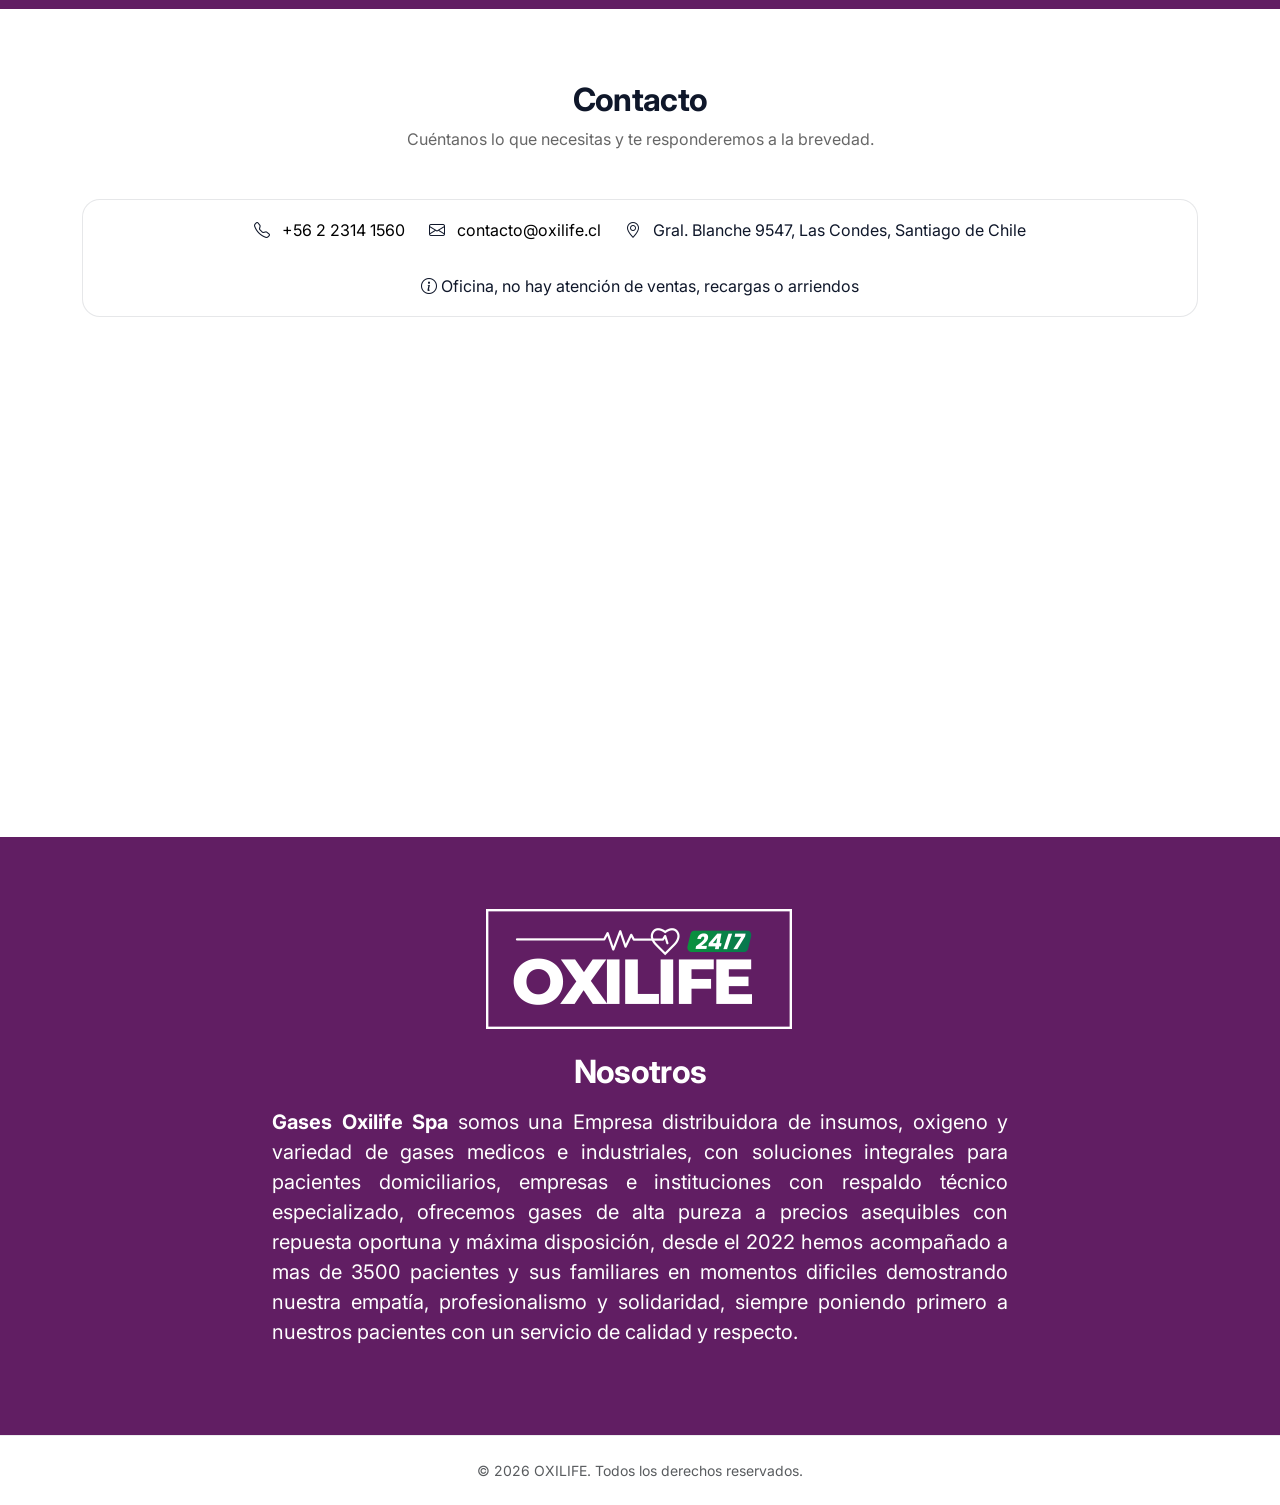
==== commit cd1a641e: "modife42" ====
--- a/index.html
+++ b/index.html
@@ -433,7 +433,7 @@
           <i class="bi bi-exclamation-triangle-fill text-warning" style="font-size: 2.5rem;"></i>
         </div>
         <p class="fw-bold mb-4" style="font-size: 1.1rem; color: #0b0f1a;">
-          Entre las 23:00 y 08:00h el servicio está disponible exclusivamente para urgencias relacionadas a pacientes domiciliarios con oxígeno.
+          Entre las 22:00 y 07:59h el servicio está disponible exclusivamente para urgencias relacionadas a pacientes domiciliarios con oxígeno.
         </p>
         <a href="https://wa.link/1i8kuc" class="btn btn-primary btn-lg w-100 py-3 shadow-sm" target="_blank">
           <i class="bi bi-whatsapp me-2"></i> TENGO UNA URGENCIA
